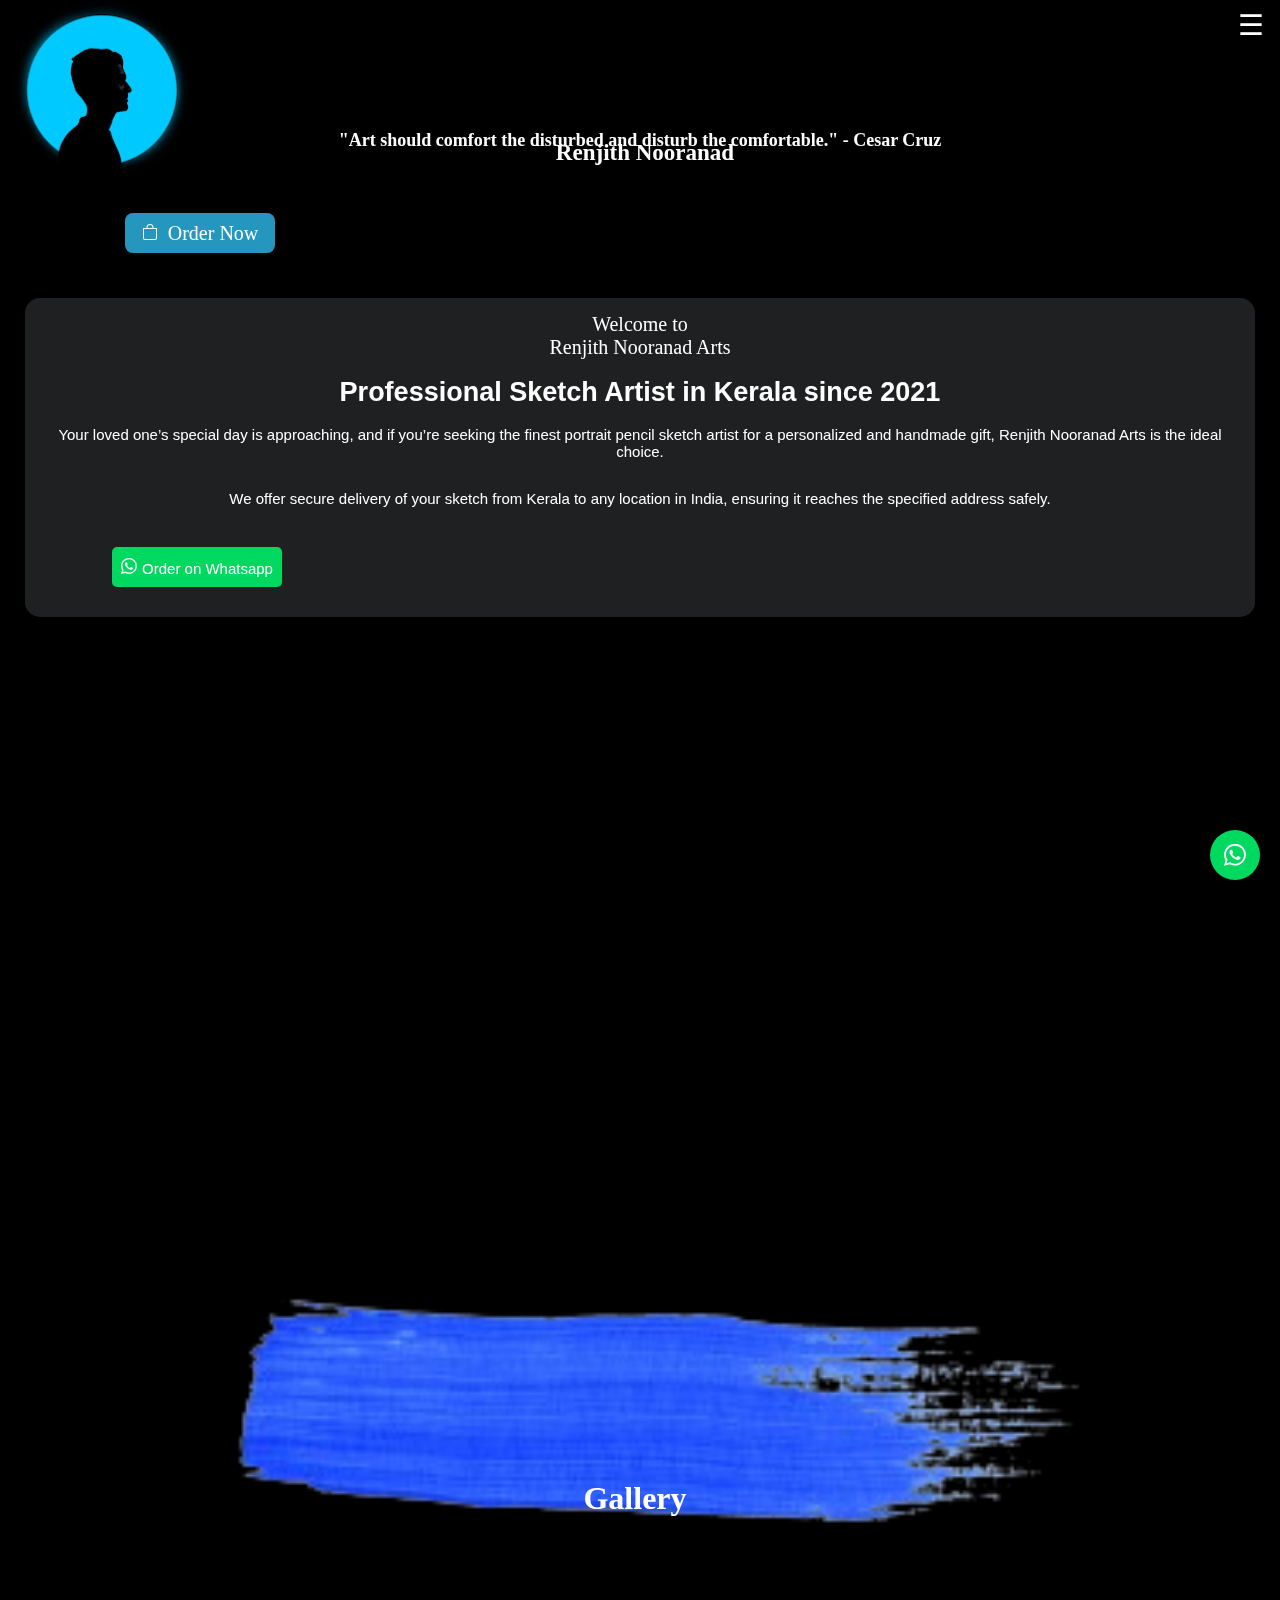
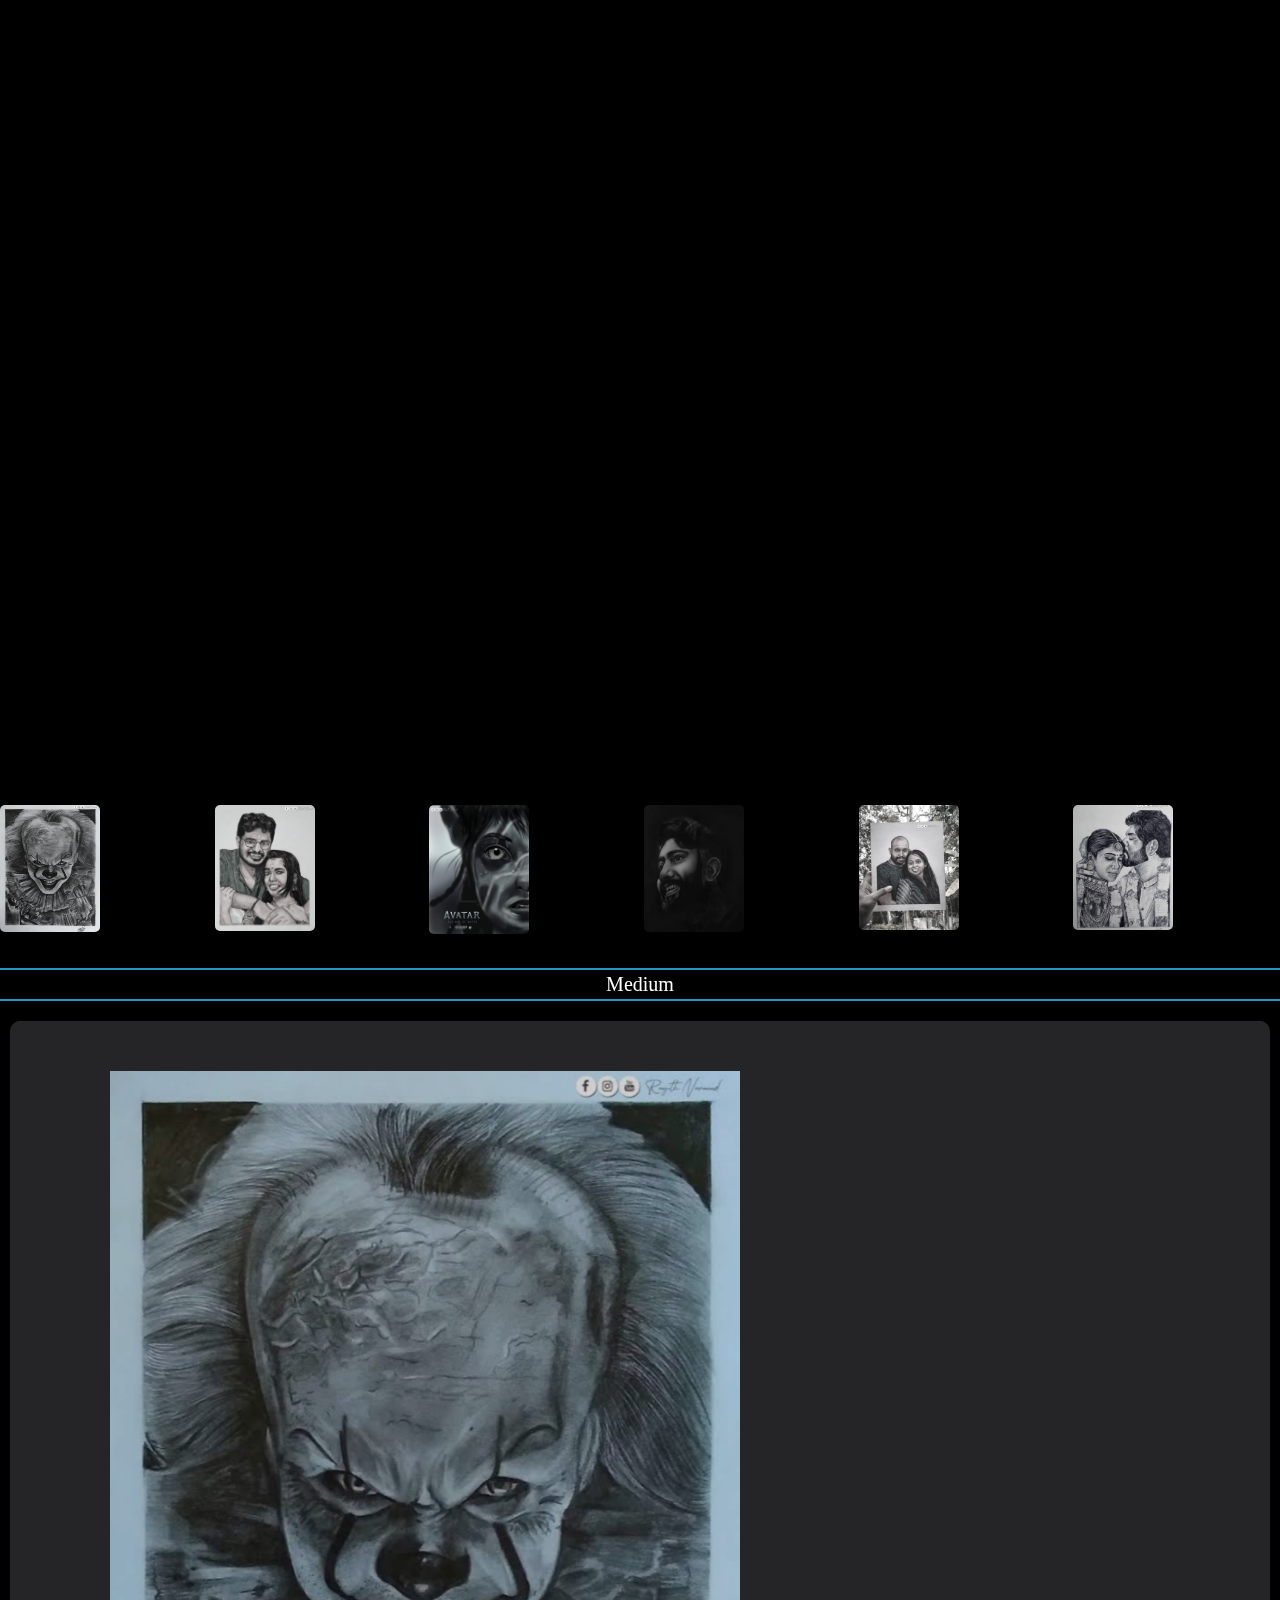
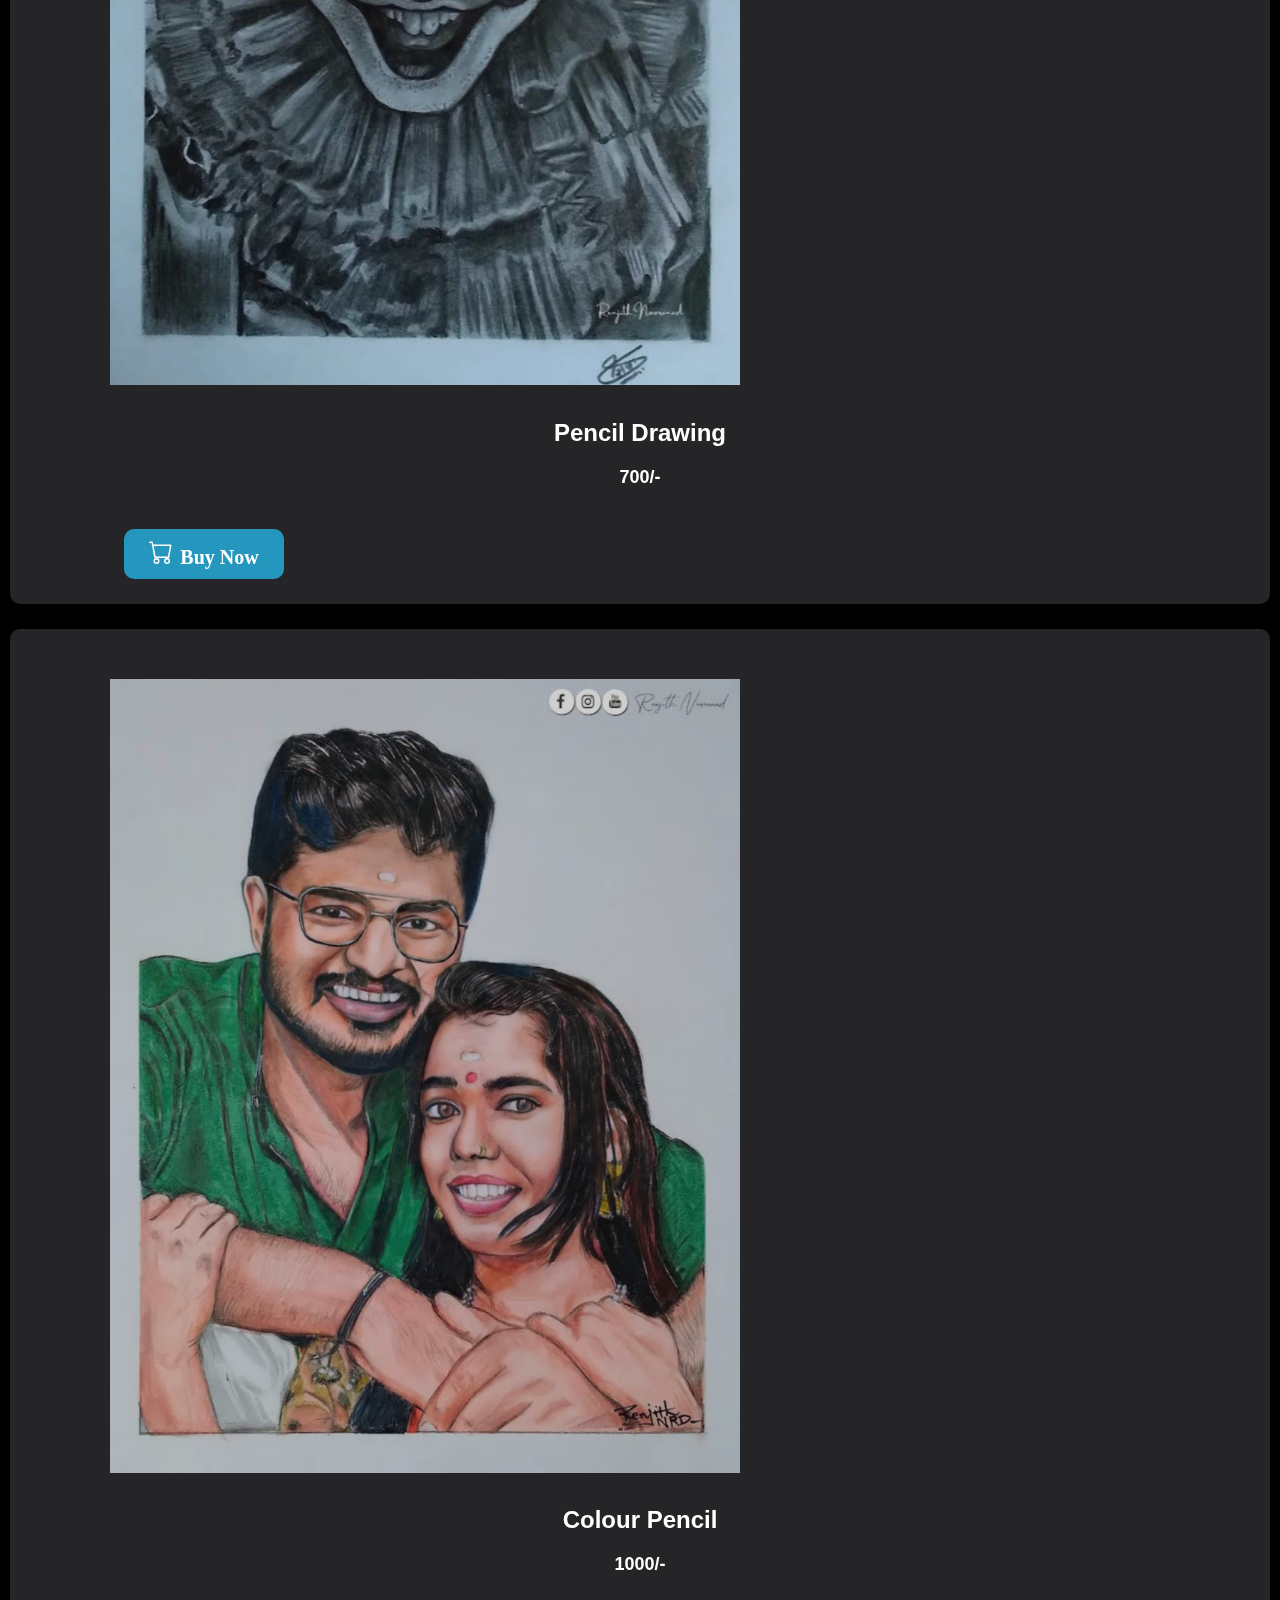
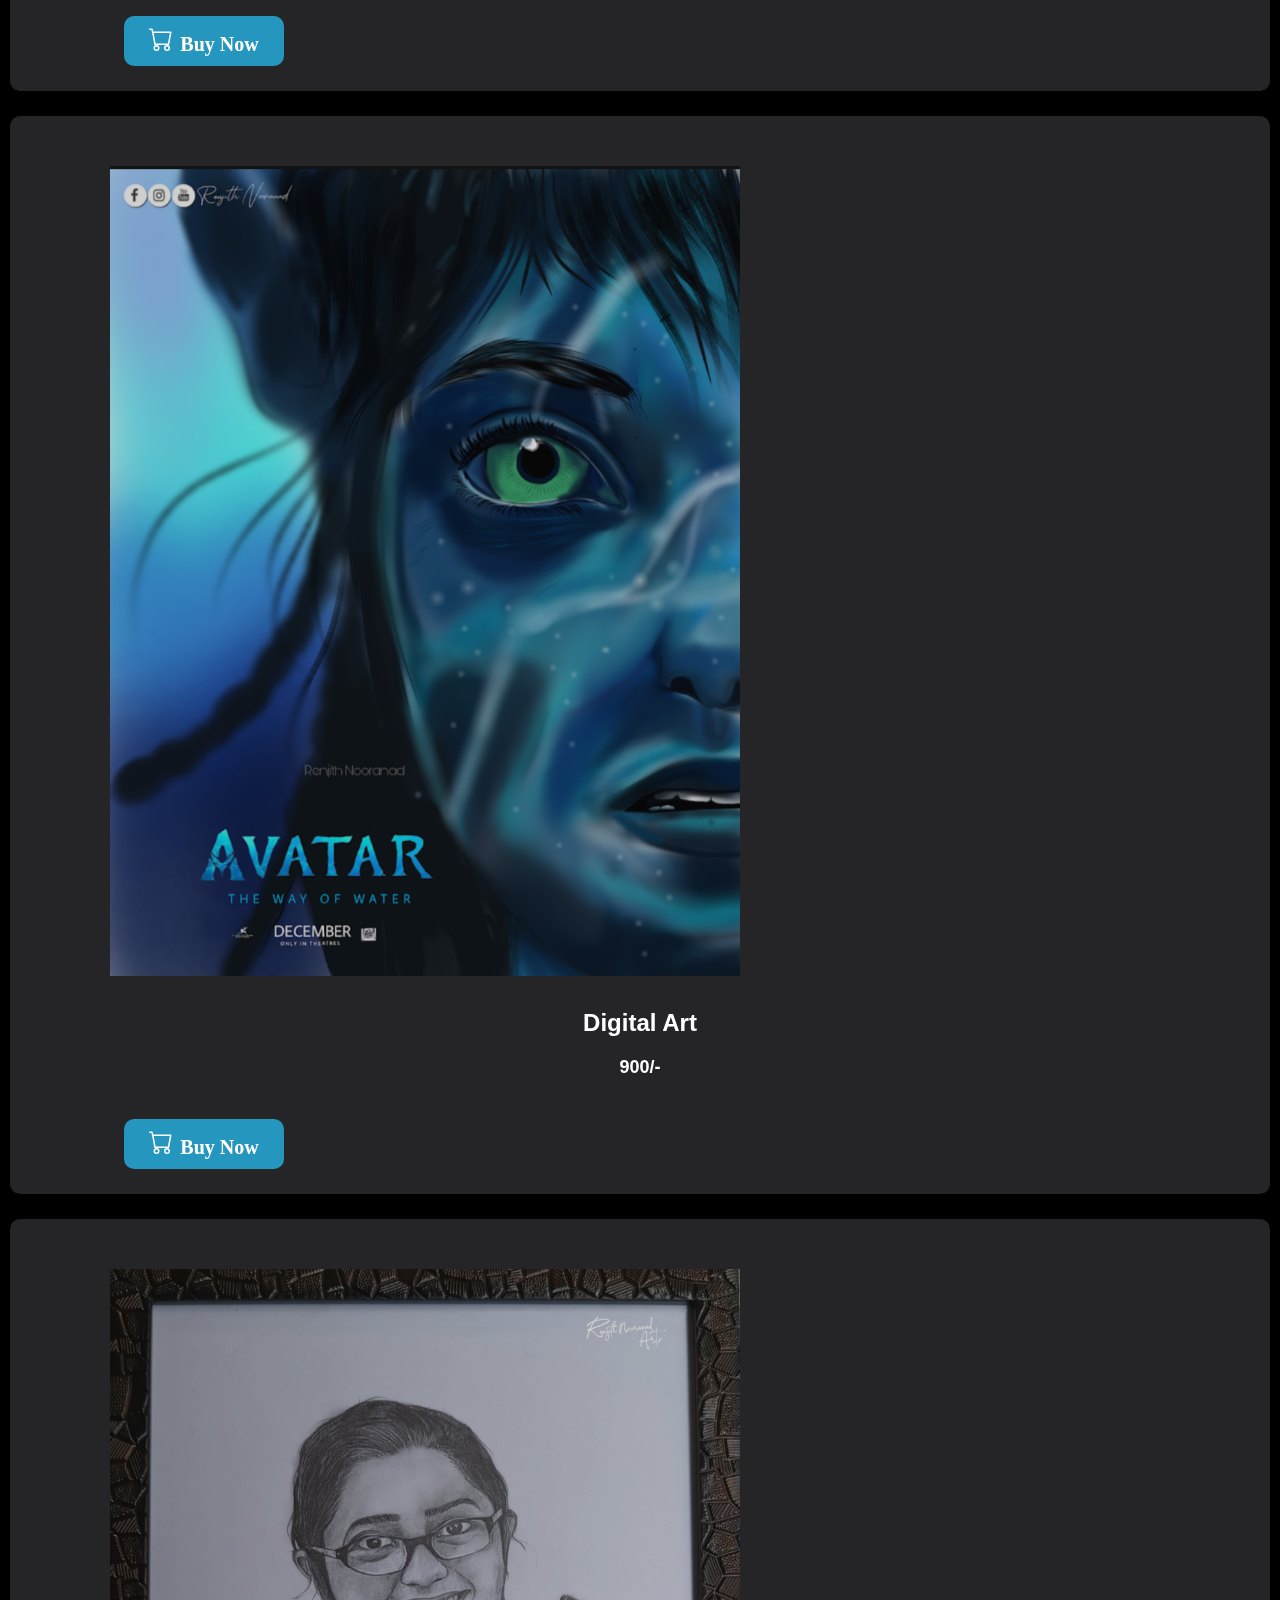
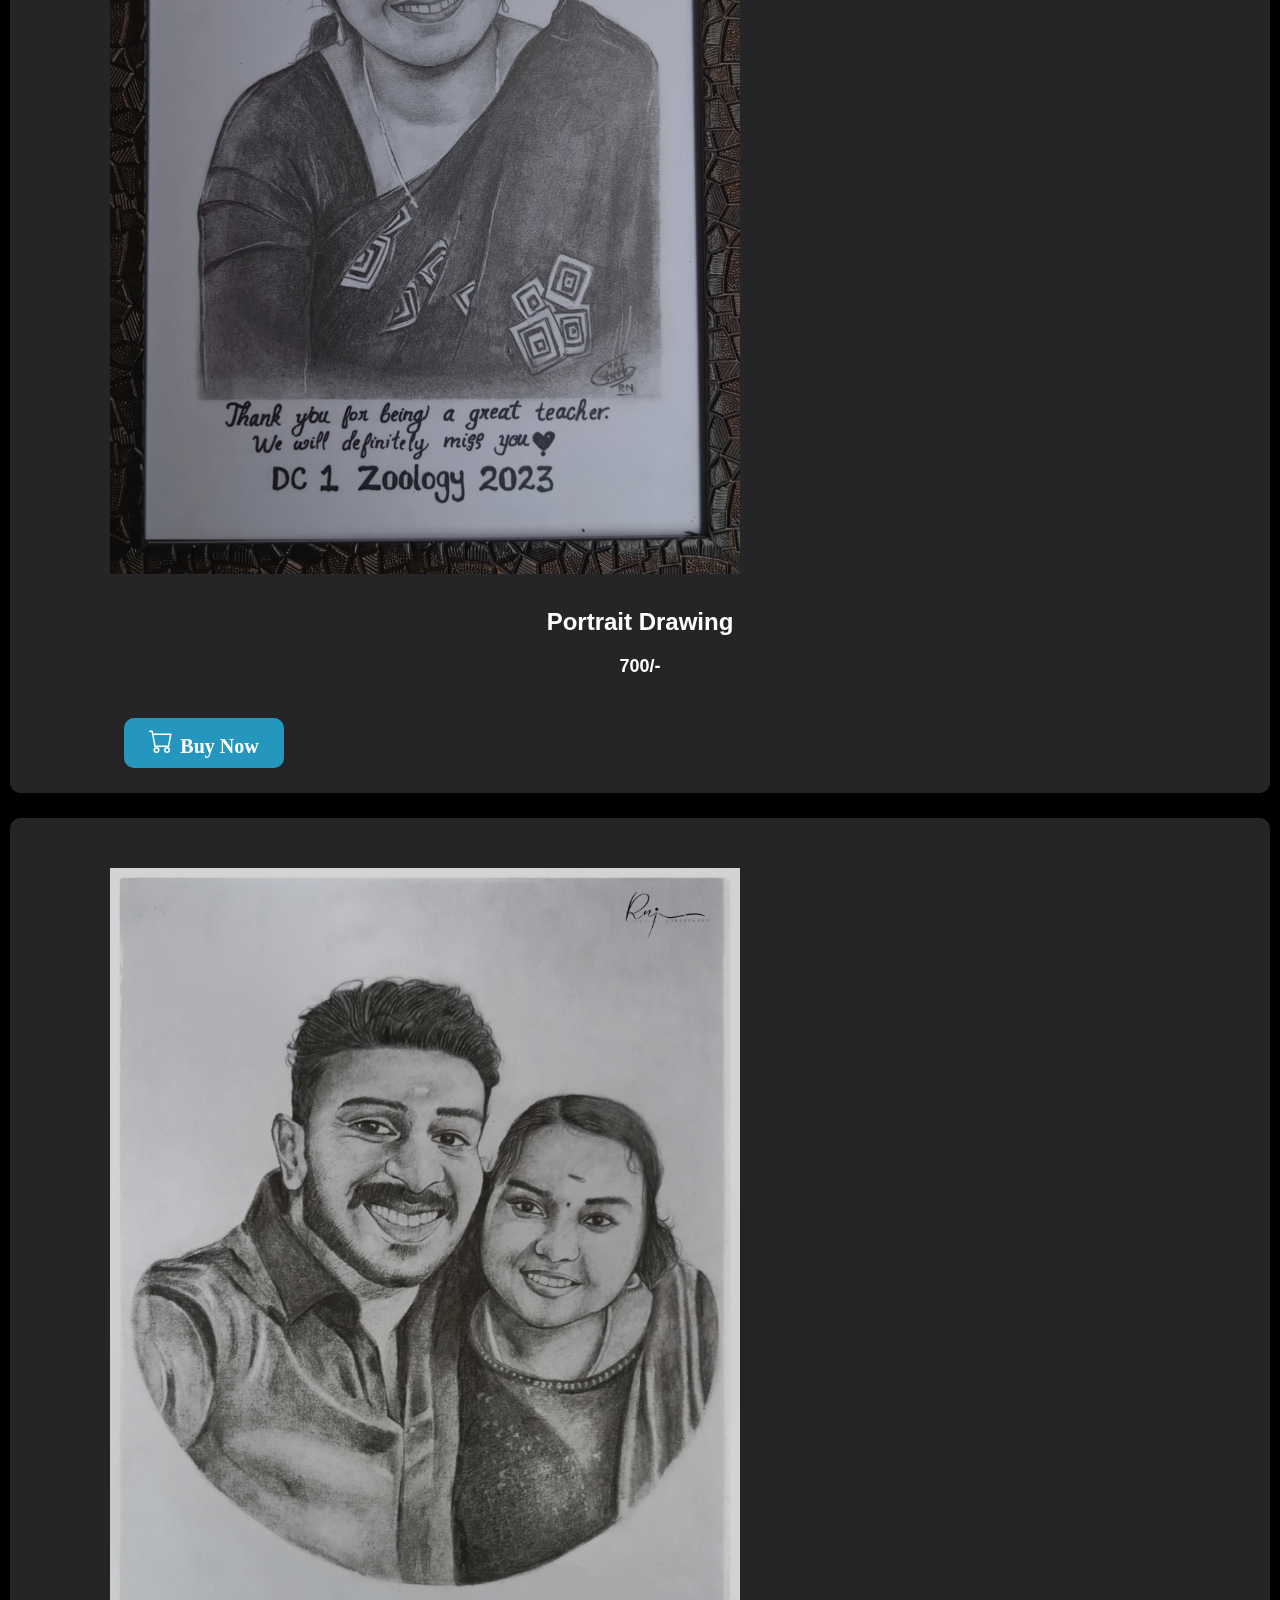
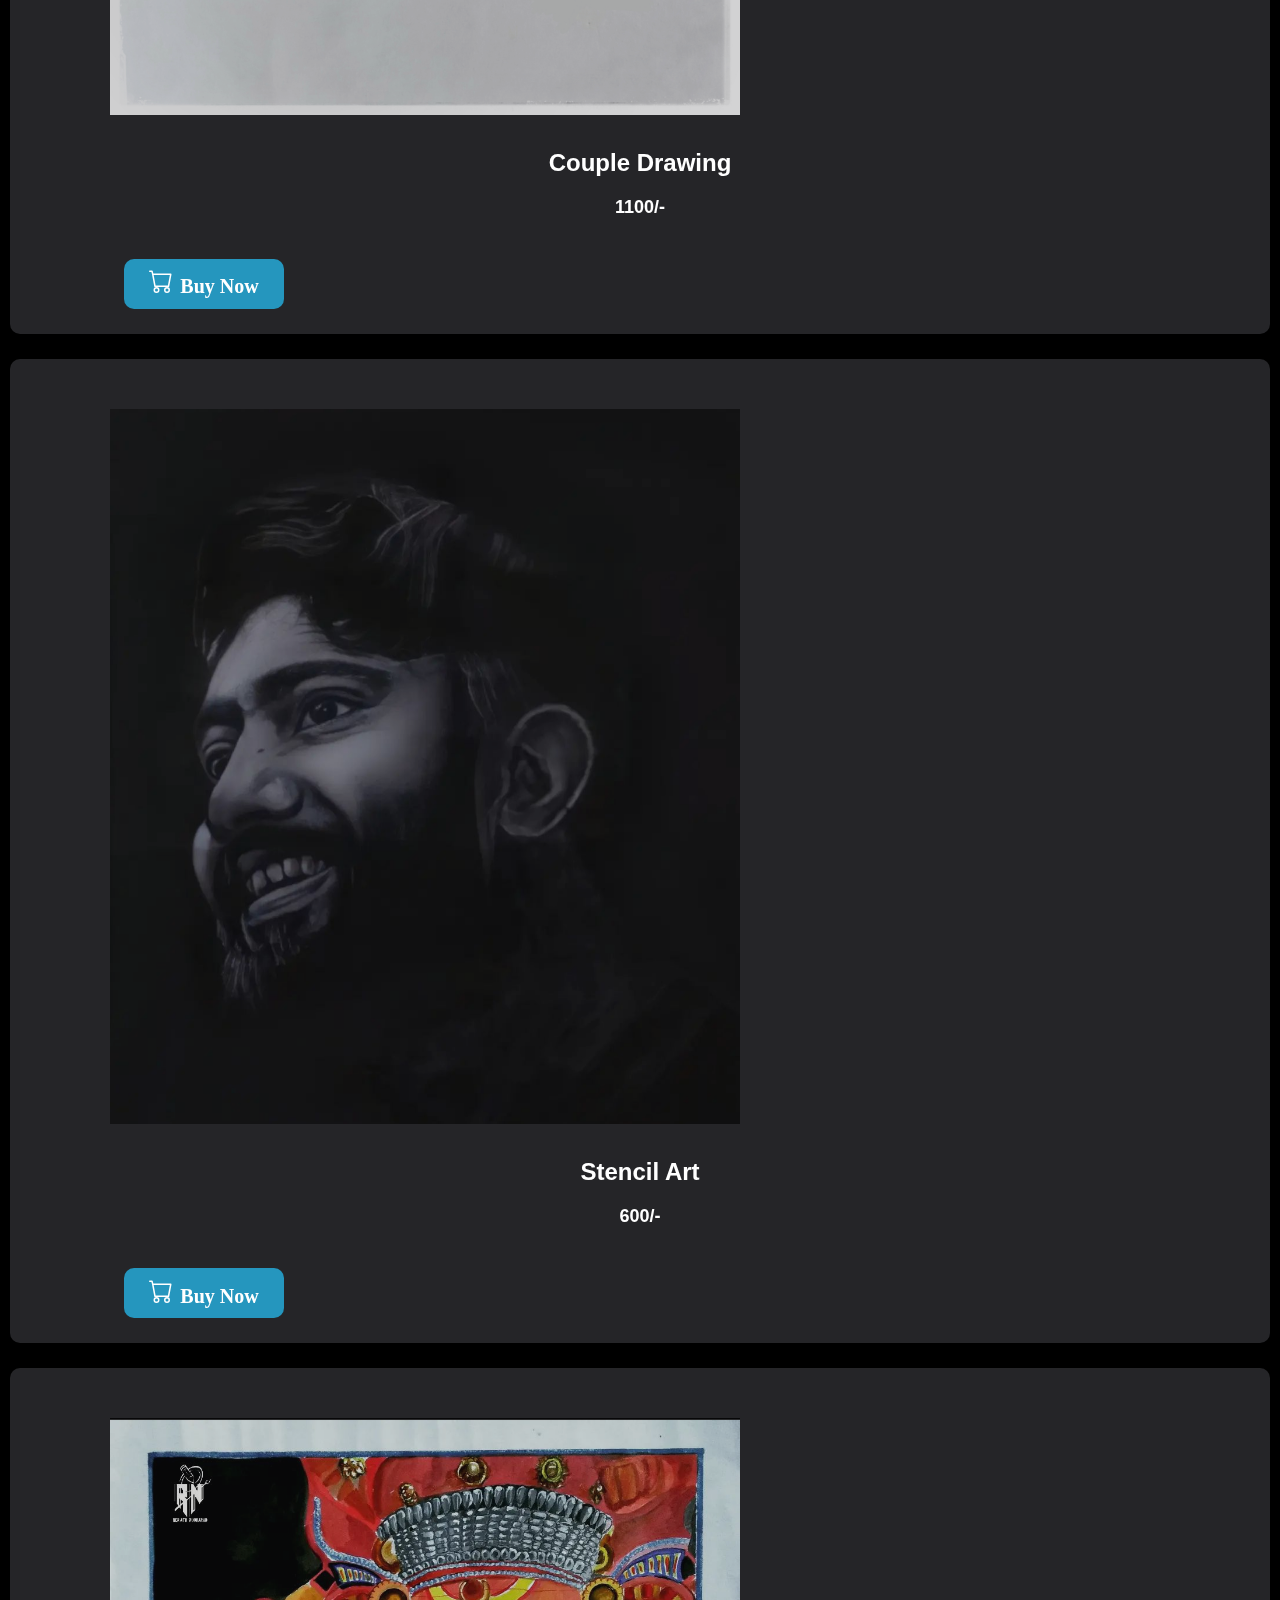
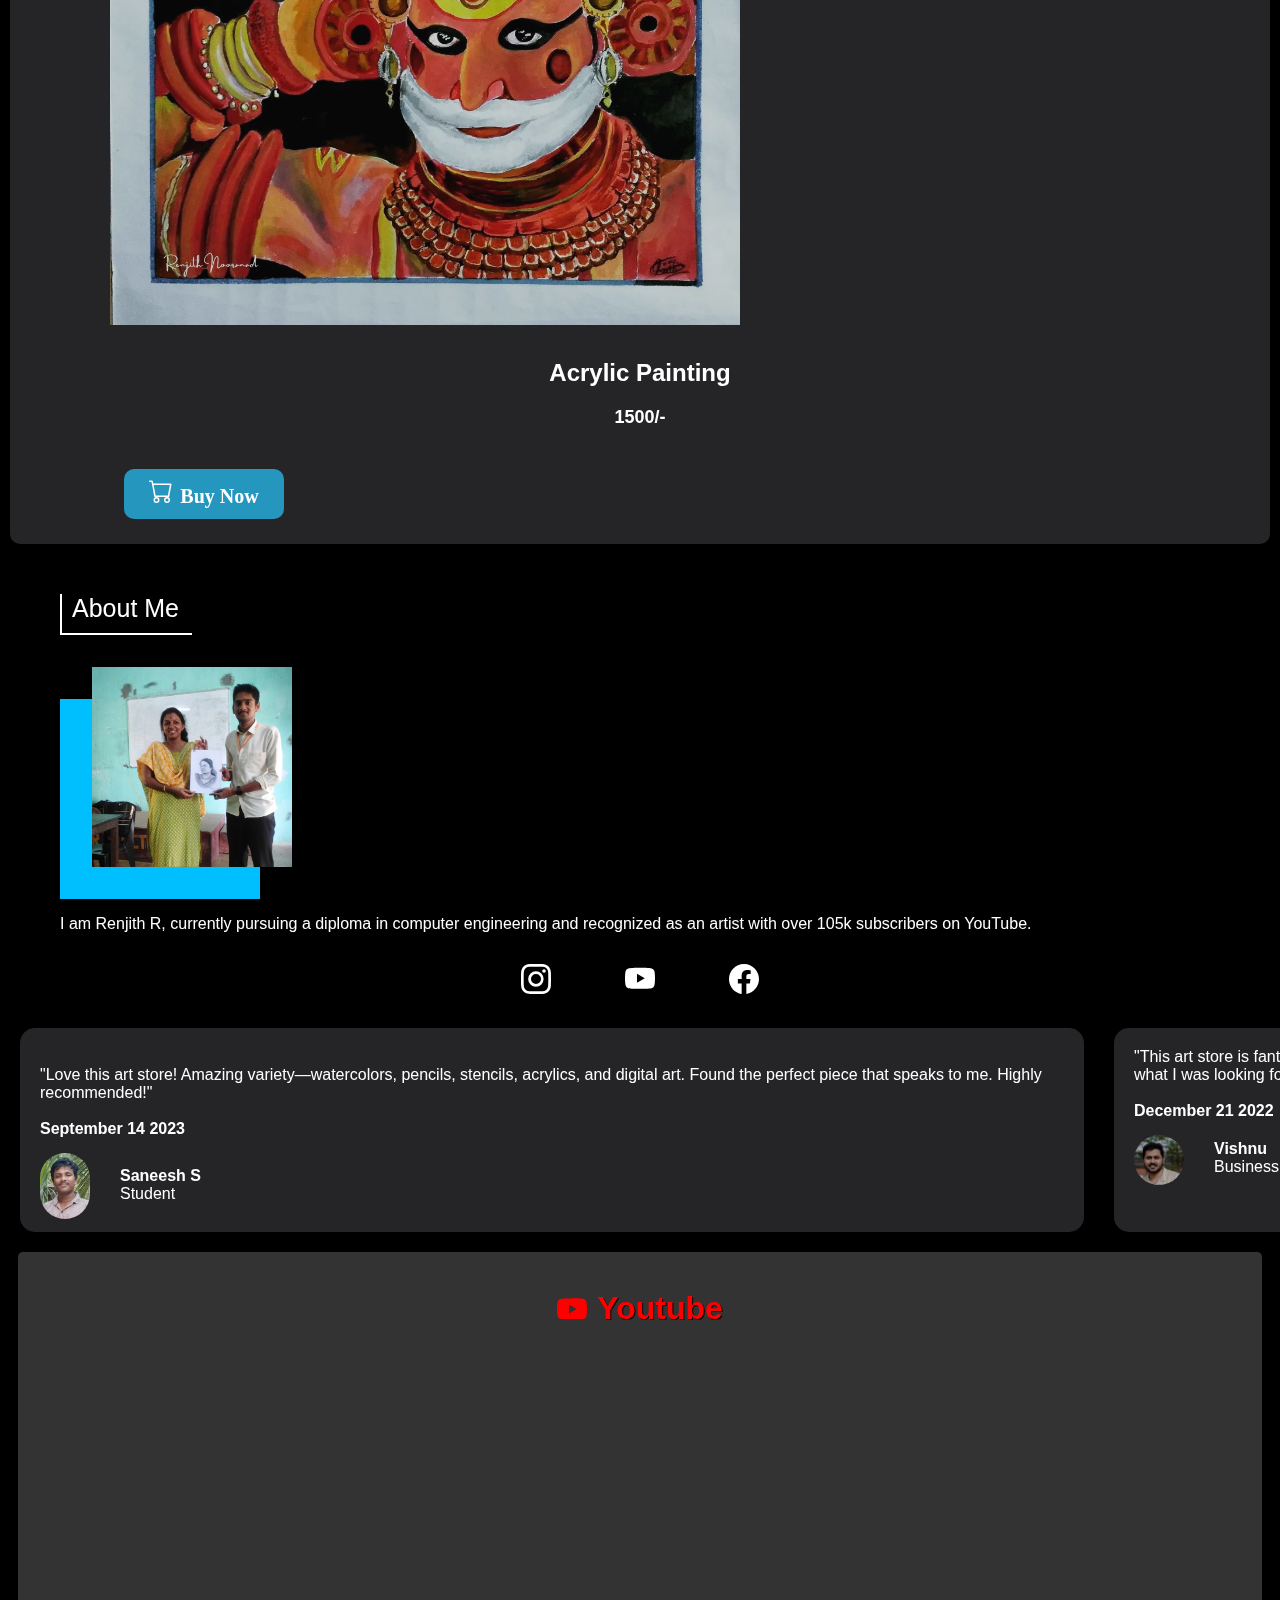
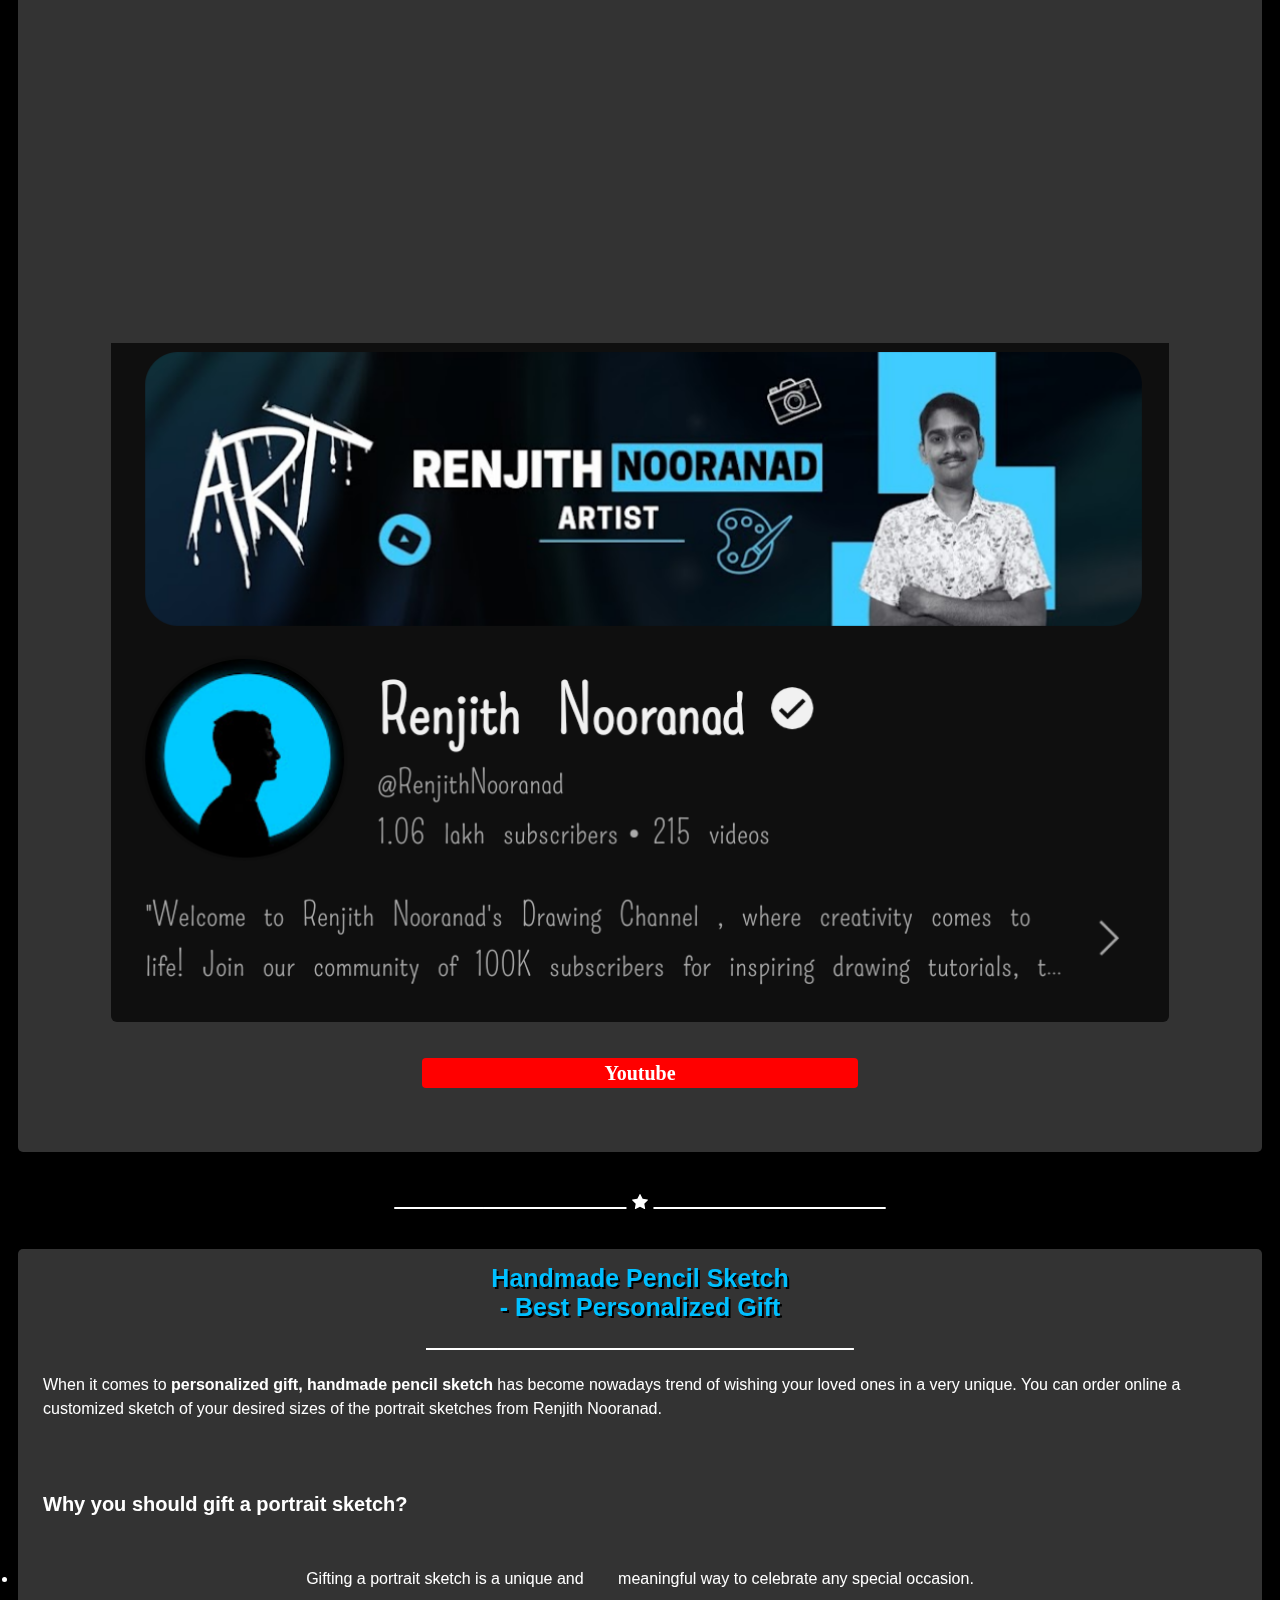
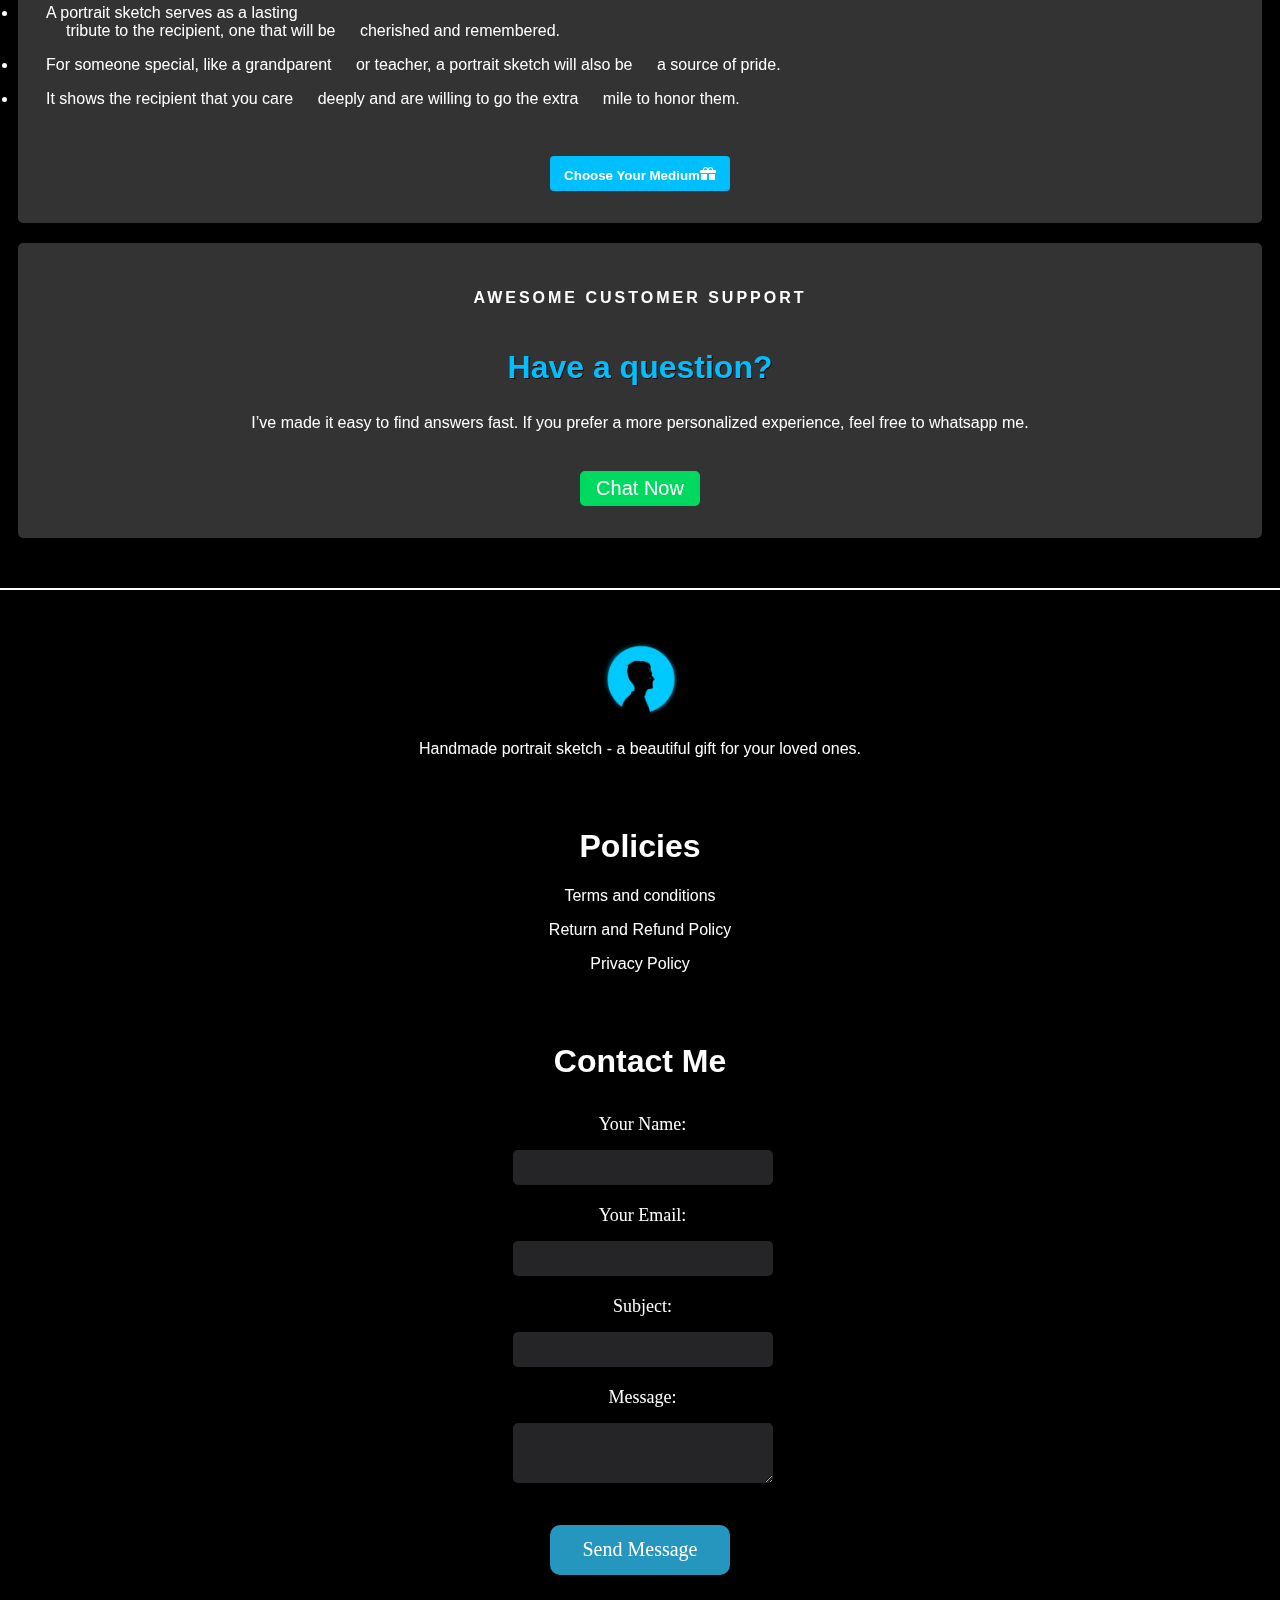
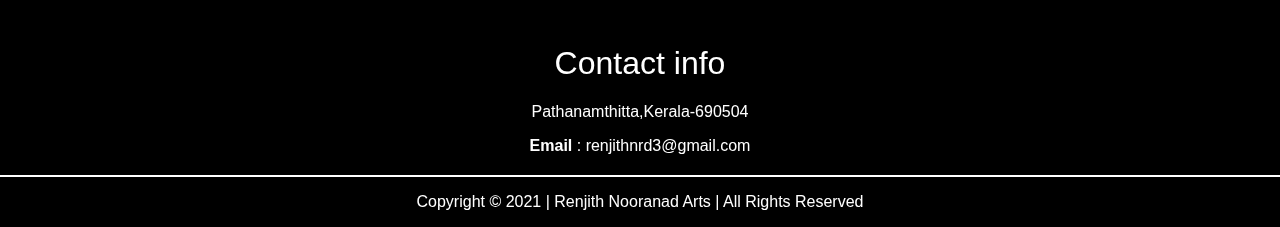
==== index.html @ d8ebef53 "Add files via upload" ====
<!DOCTYPE html>
<html>

<head>
  <meta charset="UTF-8">
  <meta name="viewport" content="width=device-width, initial-scale=1">
  <title></title>
  <link rel="stylesheet" href="style.css">
</head>

<body>

  <div id="mySidenav" class="sidenav">
    <a href="javascript:void(0)" class="closebtn" onclick="closeNav()">&times;</a>
    <a href="#hom" onclick="smoothScroll(event)">Home</a>
    <a href="#about" onclick="smoothScroll(event)">About</a>
    <a href="#wrk_div" onclick="smoothScroll(event)">Services</a>
    <a href="#social" onclick="smoothScroll(event)">Social Media</a>
    <a href="#cont" onclick="smoothScroll(event)">Contact</a>
  </div>

  <span style="font-size:29px;cursor:pointer;margin-right: 1rem; float: right;color: white;position: fixed" onclick="openNav()">&#9776;</span>


<div class="topnav" id="hom">
  
  <img class="c_logo" src="images/channel_logo.jpg" alt="">
  <h1 class="namer">Renjith Nooranad</h1>
</div>
<div class="quotes_div">
  <h1 id="dynamicText" style="color: white">"The true work of art is but a shadow of the divine perfection." - Michelangelo Buonarroti</h1>
  <a href="form.html"><button class="bag_btn" type="submit"><svg xmlns="http://www.w3.org/2000/svg" width="16" height="16" fill="currentColor" class="bi bi-bag" style="padding-right: 10px" viewBox="0 0 16 16">
  <path d="M8 1a2.5 2.5 0 0 1 2.5 2.5V4h-5v-.5A2.5 2.5 0 0 1 8 1m3.5 3v-.5a3.5 3.5 0 1 0-7 0V4H1v10a2 2 0 0 0 2 2h10a2 2 0 0 0 2-2V4zM2 5h12v9a1 1 0 0 1-1 1H3a1 1 0 0 1-1-1z"/>
</svg>Order Now</button></a>
</div>





<div class="about container">
  <h1 style="color: white" class="welcome">Welcome to <br>Renjith Nooranad Arts</h1>
  <h1 class="prof" style="color: white">Professional Sketch Artist in
Kerala since 2021</h1>
<p>Your loved one’s special day is approaching, and if you’re seeking the finest portrait pencil sketch artist for a personalized and handmade gift, Renjith Nooranad Arts is the ideal choice.</p>
<p style="padding-bottom: 25px">We offer secure delivery of your sketch from Kerala to any location in India, ensuring it reaches the specified address safely.</p>
<button onclick="redirectToWhatsApp()"><svg xmlns="http://www.w3.org/2000/svg" width="16" height="16" fill="currentColor" class="bi bi-whatsapp" style="color: white;padding-right: 5px" viewBox="0 0 16 16">
  <path d="M13.601 2.326A7.85 7.85 0 0 0 7.994 0C3.627 0 .068 3.558.064 7.926c0 1.399.366 2.76 1.057 3.965L0 16l4.204-1.102a7.9 7.9 0 0 0 3.79.965h.004c4.368 0 7.926-3.558 7.93-7.93A7.9 7.9 0 0 0 13.6 2.326zM7.994 14.521a6.6 6.6 0 0 1-3.356-.92l-.24-.144-2.494.654.666-2.433-.156-.251a6.56 6.56 0 0 1-1.007-3.505c0-3.626 2.957-6.584 6.591-6.584a6.56 6.56 0 0 1 4.66 1.931 6.56 6.56 0 0 1 1.928 4.66c-.004 3.639-2.961 6.592-6.592 6.592m3.615-4.934c-.197-.099-1.17-.578-1.353-.646-.182-.065-.315-.099-.445.099-.133.197-.513.646-.627.775-.114.133-.232.148-.43.05-.197-.1-.836-.308-1.592-.985-.59-.525-.985-1.175-1.103-1.372-.114-.198-.011-.304.088-.403.087-.088.197-.232.296-.346.1-.114.133-.198.198-.33.065-.134.034-.248-.015-.347-.05-.099-.445-1.076-.612-1.47-.16-.389-.323-.335-.445-.34-.114-.007-.247-.007-.38-.007a.73.73 0 0 0-.529.247c-.182.198-.691.677-.691 1.654s.71 1.916.81 2.049c.098.133 1.394 2.132 3.383 2.992.47.205.84.326 1.129.418.475.152.904.129 1.246.08.38-.058 1.171-.48 1.338-.943.164-.464.164-.86.114-.943-.049-.084-.182-.133-.38-.232"/>
</svg>Order on Whatsapp</button>
</div>
<div class="brush">
  <img src="images/brushstroke.png" alt="">
  <h1 style="color: white;font-family: serif;margin-left: 100px;padding-left: 50px;margin-right: 80px;padding-left: -30px">Gallery</h1>
</div>
<div class="carousel">
  <div class="c_img">
    <img class="img1 image" src="images/featured1.png" alt="">
  </div>
  <div class="c_img">
    <img class="img2 image" src="images/featured2.png" alt="">
  </div>
  <div class="c_img ">
    <img class="img3 image" src="images/featured3.png" alt="">
  </div>
    <div class="c_img">
    <img class="img4 image" src="images/product4.png" alt="">
  </div>
   <div class="c_img">
    <img class="img5 image" src="images/img1.jpeg" alt="">
  </div>
  <div class="c_img">
    <img class="img6 image" src="images/img2.jpeg" alt="">
  </div>
</div>

<div class="wrk_div" id="wrk_div">
  
  <h3 class="wrk">Medium</h3>
  
  <div class="wrk_clm">
    <img class="wrk_img" src="images/featured1.png" alt="">
    <h2 class="wrk_name">Pencil Drawing</h2>
    <h2 class="wrk_rate">700/-</h2>
    <a href="form.html">
    <button class="wrk_btn" type="submit"><svg xmlns="http://www.w3.org/2000/svg" width="24" height="24" fill="currentColor" class="bi bi-cart" style="padding-right: 7px" viewBox="0 0 16 16">
  <path d="M0 1.5A.5.5 0 0 1 .5 1H2a.5.5 0 0 1 .485.379L2.89 3H14.5a.5.5 0 0 1 .491.592l-1.5 8A.5.5 0 0 1 13 12H4a.5.5 0 0 1-.491-.408L2.01 3.607 1.61 2H.5a.5.5 0 0 1-.5-.5M3.102 4l1.313 7h8.17l1.313-7zM5 12a2 2 0 1 0 0 4 2 2 0 0 0 0-4m7 0a2 2 0 1 0 0 4 2 2 0 0 0 0-4m-7 1a1 1 0 1 1 0 2 1 1 0 0 1 0-2m7 0a1 1 0 1 1 0 2 1 1 0 0 1 0-2"/>
</svg>Buy Now</button></a>

  </div>
  
   <div class="wrk_clm" style="margin-top: 25px">
    <img class="wrk_img" src="images/featured2.png" alt="">
    <h2 class="wrk_name">Colour Pencil</h2>
    <h2 class="wrk_rate">1000/-</h2>
    <a href="form.html">
    <button class="wrk_btn" type="submit"><svg xmlns="http://www.w3.org/2000/svg" width="24" height="24" fill="currentColor" class="bi bi-cart" style="padding-right: 7px" viewBox="0 0 16 16">
  <path d="M0 1.5A.5.5 0 0 1 .5 1H2a.5.5 0 0 1 .485.379L2.89 3H14.5a.5.5 0 0 1 .491.592l-1.5 8A.5.5 0 0 1 13 12H4a.5.5 0 0 1-.491-.408L2.01 3.607 1.61 2H.5a.5.5 0 0 1-.5-.5M3.102 4l1.313 7h8.17l1.313-7zM5 12a2 2 0 1 0 0 4 2 2 0 0 0 0-4m7 0a2 2 0 1 0 0 4 2 2 0 0 0 0-4m-7 1a1 1 0 1 1 0 2 1 1 0 0 1 0-2m7 0a1 1 0 1 1 0 2 1 1 0 0 1 0-2"/>
</svg>Buy Now</button></a>
  </div>
    <div class="wrk_clm" style="margin-top: 25px">
    <img class="wrk_img" src="images/featured3.png" alt="">
    <h2 class="wrk_name">Digital Art</h2>
    <h2 class="wrk_rate">900/-</h2>
       <a href="form.html"> <button class="wrk_btn" type="submit"><svg xmlns="http://www.w3.org/2000/svg" width="24" height="24" fill="currentColor" class="bi bi-cart" style="padding-right: 7px" viewBox="0 0 16 16">
  <path d="M0 1.5A.5.5 0 0 1 .5 1H2a.5.5 0 0 1 .485.379L2.89 3H14.5a.5.5 0 0 1 .491.592l-1.5 8A.5.5 0 0 1 13 12H4a.5.5 0 0 1-.491-.408L2.01 3.607 1.61 2H.5a.5.5 0 0 1-.5-.5M3.102 4l1.313 7h8.17l1.313-7zM5 12a2 2 0 1 0 0 4 2 2 0 0 0 0-4m7 0a2 2 0 1 0 0 4 2 2 0 0 0 0-4m-7 1a1 1 0 1 1 0 2 1 1 0 0 1 0-2m7 0a1 1 0 1 1 0 2 1 1 0 0 1 0-2"/>
</svg>Buy Now</button></a>
  </div>
  
 <div class="wrk_clm" style="margin-top: 25px">
    <img class="wrk_img" src="images/product1.jpg" alt="">
    <h2 class="wrk_name">Portrait Drawing</h2>
    <h2 class="wrk_rate">700/-</h2>
      <a href="form.html"> <button class="wrk_btn" type="submit"><svg xmlns="http://www.w3.org/2000/svg" width="24" height="24" fill="currentColor" class="bi bi-cart" style="padding-right: 7px" viewBox="0 0 16 16">
  <path d="M0 1.5A.5.5 0 0 1 .5 1H2a.5.5 0 0 1 .485.379L2.89 3H14.5a.5.5 0 0 1 .491.592l-1.5 8A.5.5 0 0 1 13 12H4a.5.5 0 0 1-.491-.408L2.01 3.607 1.61 2H.5a.5.5 0 0 1-.5-.5M3.102 4l1.313 7h8.17l1.313-7zM5 12a2 2 0 1 0 0 4 2 2 0 0 0 0-4m7 0a2 2 0 1 0 0 4 2 2 0 0 0 0-4m-7 1a1 1 0 1 1 0 2 1 1 0 0 1 0-2m7 0a1 1 0 1 1 0 2 1 1 0 0 1 0-2"/>
</svg>Buy Now</button></a>
  </div>
  
  <div class="wrk_clm" style="margin-top: 25px">
    <img class="wrk_img" src="images/product2.jpg" alt="">
    <h2 class="wrk_name">Couple Drawing</h2>
    <h2 class="wrk_rate">1100/-</h2>
       <a href="form.html"> <button class="wrk_btn" type="submit"><svg xmlns="http://www.w3.org/2000/svg" width="24" height="24" fill="currentColor" class="bi bi-cart" style="padding-right: 7px" viewBox="0 0 16 16">
  <path d="M0 1.5A.5.5 0 0 1 .5 1H2a.5.5 0 0 1 .485.379L2.89 3H14.5a.5.5 0 0 1 .491.592l-1.5 8A.5.5 0 0 1 13 12H4a.5.5 0 0 1-.491-.408L2.01 3.607 1.61 2H.5a.5.5 0 0 1-.5-.5M3.102 4l1.313 7h8.17l1.313-7zM5 12a2 2 0 1 0 0 4 2 2 0 0 0 0-4m7 0a2 2 0 1 0 0 4 2 2 0 0 0 0-4m-7 1a1 1 0 1 1 0 2 1 1 0 0 1 0-2m7 0a1 1 0 1 1 0 2 1 1 0 0 1 0-2"/>
</svg>Buy Now</button></a>
  </div>
  
  <div class="wrk_clm" style="margin-top: 25px">
    <img class="wrk_img" src="images/product4.png" alt="">
    <h2 class="wrk_name">Stencil Art</h2>
    <h2 class="wrk_rate">600/-</h2>
    <a href="form.html"><button class="wrk_btn" type="submit"><svg xmlns="http://www.w3.org/2000/svg" width="24" height="24" fill="currentColor" class="bi bi-cart" style="padding-right: 7px" viewBox="0 0 16 16">
        <path d="M0 1.5A.5.5 0 0 1 .5 1H2a.5.5 0 0 1 .485.379L2.89 3H14.5a.5.5 0 0 1 .491.592l-1.5 8A.5.5 0 0 1 13 12H4a.5.5 0 0 1-.491-.408L2.01 3.607 1.61 2H.5a.5.5 0 0 1-.5-.5M3.102 4l1.313 7h8.17l1.313-7zM5 12a2 2 0 1 0 0 4 2 2 0 0 0 0-4m7 0a2 2 0 1 0 0 4 2 2 0 0 0 0-4m-7 1a1 1 0 1 1 0 2 1 1 0 0 1 0-2m7 0a1 1 0 1 1 0 2 1 1 0 0 1 0-2" />
      </svg>Buy Now</button></a>
  </div>
  <div class="wrk_clm" style="margin-top: 25px">
    <img class="wrk_img" src="images/product5.png" alt="">
    <h2 class="wrk_name">Acrylic Painting</h2>
    <h2 class="wrk_rate">1500/-</h2>
    <a href="form.html"><button class="wrk_btn" type="submit"><svg xmlns="http://www.w3.org/2000/svg" width="24" height="24" fill="currentColor" class="bi bi-cart" style="padding-right: 7px" viewBox="0 0 16 16">
        <path d="M0 1.5A.5.5 0 0 1 .5 1H2a.5.5 0 0 1 .485.379L2.89 3H14.5a.5.5 0 0 1 .491.592l-1.5 8A.5.5 0 0 1 13 12H4a.5.5 0 0 1-.491-.408L2.01 3.607 1.61 2H.5a.5.5 0 0 1-.5-.5M3.102 4l1.313 7h8.17l1.313-7zM5 12a2 2 0 1 0 0 4 2 2 0 0 0 0-4m7 0a2 2 0 1 0 0 4 2 2 0 0 0 0-4m-7 1a1 1 0 1 1 0 2 1 1 0 0 1 0-2m7 0a1 1 0 1 1 0 2 1 1 0 0 1 0-2" />
      </svg>Buy Now</button></a>
  </div>
</div>
<div class="wtsapp">
  <button onclick="redirectToWhatsApp()"><svg xmlns="http://www.w3.org/2000/svg" width="22" height="22" fill="currentColor" style="color: white;padding-top: 0.3rem" class="bi bi-whatsapp" viewBox="0 0 16 16">
  <path d="M13.601 2.326A7.85 7.85 0 0 0 7.994 0C3.627 0 .068 3.558.064 7.926c0 1.399.366 2.76 1.057 3.965L0 16l4.204-1.102a7.9 7.9 0 0 0 3.79.965h.004c4.368 0 7.926-3.558 7.93-7.93A7.9 7.9 0 0 0 13.6 2.326zM7.994 14.521a6.6 6.6 0 0 1-3.356-.92l-.24-.144-2.494.654.666-2.433-.156-.251a6.56 6.56 0 0 1-1.007-3.505c0-3.626 2.957-6.584 6.591-6.584a6.56 6.56 0 0 1 4.66 1.931 6.56 6.56 0 0 1 1.928 4.66c-.004 3.639-2.961 6.592-6.592 6.592m3.615-4.934c-.197-.099-1.17-.578-1.353-.646-.182-.065-.315-.099-.445.099-.133.197-.513.646-.627.775-.114.133-.232.148-.43.05-.197-.1-.836-.308-1.592-.985-.59-.525-.985-1.175-1.103-1.372-.114-.198-.011-.304.088-.403.087-.088.197-.232.296-.346.1-.114.133-.198.198-.33.065-.134.034-.248-.015-.347-.05-.099-.445-1.076-.612-1.47-.16-.389-.323-.335-.445-.34-.114-.007-.247-.007-.38-.007a.73.73 0 0 0-.529.247c-.182.198-.691.677-.691 1.654s.71 1.916.81 2.049c.098.133 1.394 2.132 3.383 2.992.47.205.84.326 1.129.418.475.152.904.129 1.246.08.38-.058 1.171-.48 1.338-.943.164-.464.164-.86.114-.943-.049-.084-.182-.133-.38-.232"/>
</svg></button>
</div>

<div id="about">
  <h3>About Me</h3>
<div class="image-container" onmouseover="toggleImages()">
  <img id="social" src="images/story.jpg" alt="">
</div>
  
  <p>I am Renjith R, currently pursuing a diploma in computer engineering and recognized as an artist with over 105k subscribers on YouTube.</p>
</div>
<div class="social">
  <a href="https://www.instagram.com/renjith_nooranad_?igsh=NHRic3JkeDR5eGZz">
  <svg xmlns="http://www.w3.org/2000/svg" width="30" height="30" style="color: white" fill="currentColor" class="bi bi-instagram" viewBox="0 0 16 16">
  <path d="M8 0C5.829 0 5.556.01 4.703.048 3.85.088 3.269.222 2.76.42a3.9 3.9 0 0 0-1.417.923A3.9 3.9 0 0 0 .42 2.76C.222 3.268.087 3.85.048 4.7.01 5.555 0 5.827 0 8.001c0 2.172.01 2.444.048 3.297.04.852.174 1.433.372 1.942.205.526.478.972.923 1.417.444.445.89.719 1.416.923.51.198 1.09.333 1.942.372C5.555 15.99 5.827 16 8 16s2.444-.01 3.298-.048c.851-.04 1.434-.174 1.943-.372a3.9 3.9 0 0 0 1.416-.923c.445-.445.718-.891.923-1.417.197-.509.332-1.09.372-1.942C15.99 10.445 16 10.173 16 8s-.01-2.445-.048-3.299c-.04-.851-.175-1.433-.372-1.941a3.9 3.9 0 0 0-.923-1.417A3.9 3.9 0 0 0 13.24.42c-.51-.198-1.092-.333-1.943-.372C10.443.01 10.172 0 7.998 0zm-.717 1.442h.718c2.136 0 2.389.007 3.232.046.78.035 1.204.166 1.486.275.373.145.64.319.92.599s.453.546.598.92c.11.281.24.705.275 1.485.039.843.047 1.096.047 3.231s-.008 2.389-.047 3.232c-.035.78-.166 1.203-.275 1.485a2.5 2.5 0 0 1-.599.919c-.28.28-.546.453-.92.598-.28.11-.704.24-1.485.276-.843.038-1.096.047-3.232.047s-2.39-.009-3.233-.047c-.78-.036-1.203-.166-1.485-.276a2.5 2.5 0 0 1-.92-.598 2.5 2.5 0 0 1-.6-.92c-.109-.281-.24-.705-.275-1.485-.038-.843-.046-1.096-.046-3.233s.008-2.388.046-3.231c.036-.78.166-1.204.276-1.486.145-.373.319-.64.599-.92s.546-.453.92-.598c.282-.11.705-.24 1.485-.276.738-.034 1.024-.044 2.515-.045zm4.988 1.328a.96.96 0 1 0 0 1.92.96.96 0 0 0 0-1.92m-4.27 1.122a4.109 4.109 0 1 0 0 8.217 4.109 4.109 0 0 0 0-8.217m0 1.441a2.667 2.667 0 1 1 0 5.334 2.667 2.667 0 0 1 0-5.334"/>
</svg></a>
<a href="https://youtube.com/@RenjithNooranad?si=LxAfjcVRZbqWvxPr">
<svg xmlns="http://www.w3.org/2000/svg" width="30" height="30" style="color: white;padding-left: 70px;" fill="currentColor" class="bi bi-youtube" viewBox="0 0 16 16">
  <path d="M8.051 1.999h.089c.822.003 4.987.033 6.11.335a2.01 2.01 0 0 1 1.415 1.42c.101.38.172.883.22 1.402l.01.104.022.26.008.104c.065.914.073 1.77.074 1.957v.075c-.001.194-.01 1.108-.082 2.06l-.008.105-.009.104c-.05.572-.124 1.14-.235 1.558a2.01 2.01 0 0 1-1.415 1.42c-1.16.312-5.569.334-6.18.335h-.142c-.309 0-1.587-.006-2.927-.052l-.17-.006-.087-.004-.171-.007-.171-.007c-1.11-.049-2.167-.128-2.654-.26a2.01 2.01 0 0 1-1.415-1.419c-.111-.417-.185-.986-.235-1.558L.09 9.82l-.008-.104A31 31 0 0 1 0 7.68v-.123c.002-.215.01-.958.064-1.778l.007-.103.003-.052.008-.104.022-.26.01-.104c.048-.519.119-1.023.22-1.402a2.01 2.01 0 0 1 1.415-1.42c.487-.13 1.544-.21 2.654-.26l.17-.007.172-.006.086-.003.171-.007A100 100 0 0 1 7.858 2zM6.4 5.209v4.818l4.157-2.408z"/>
</svg></a>
<a href="https://www.facebook.com/profile.php?id=100073270658544"><svg xmlns="http://www.w3.org/2000/svg" width="30" height="30" style="color: white;padding-left: 70px;" fill="currentColor" class="bi bi-facebook" viewBox="0 0 16 16">
  <path d="M16 8.049c0-4.446-3.582-8.05-8-8.05C3.58 0-.002 3.603-.002 8.05c0 4.017 2.926 7.347 6.75 7.951v-5.625h-2.03V8.05H6.75V6.275c0-2.017 1.195-3.131 3.022-3.131.876 0 1.791.157 1.791.157v1.98h-1.009c-.993 0-1.303.621-1.303 1.258v1.51h2.218l-.354 2.326H9.25V16c3.824-.604 6.75-3.934 6.75-7.951"/>
</svg></a>
</div>

<div class="card-container">
  <div class="card r1"><br>
    <p>"Love this art store! Amazing variety—watercolors, pencils, stencils, acrylics, and digital art. Found the perfect piece that speaks to me. Highly recommended!"</p><br>
    <p style="font-weight: bolder">September 14 2023</p>
    <img src="images/testimonial1.jpg" alt="">
    <p class="p2" style="margin-left: 5rem;margin-top:-3.5rem;padding-bottom: -1rem"><span style="font-weight: bolder">Saneesh S</span><br>Student</p>
  </div>
  <div class="card r2">
    <p>"This art store is fantastic! They have everything—watercolors, pencil drawings, color pencils, stencils, acrylics, and digital art. Found exactly what I was looking for. Great place for art lovers!"</p><br>
    <p style="font-weight: bolder">December 21 2022</p>
    <img src="images/testimonial2.png" alt="">
    <p class="p2" style="margin-left: 5rem;margin-top:-3.1rem;padding-bottom: 2rem"><span style="font-weight: bolder">Vishnu</span><br>Businessman</p>
  </div>
  <div class="card r3">
    <p>"This art store is incredible! They offer a wide range of art, from watercolors to pencil drawings, acrylics, and digital pieces. I found a stunning piece that adds so much character to my space. Definitely my new favorite spot for art!"</p><br>
    <p style="font-weight: bolder">February 24 2022</p>
    <img src="images/testimonial3.png" alt="">
    <p class="p2" style="margin-left: 5rem;margin-top:-3.5rem;padding-bottom: 2rem"><span style="font-weight: bolder">Rahul</span><br>Entrepreneur</p>
  </div>
</div>

<div class="content" style="padding-top: 1rem;padding-bottom: 2rem">

  <h1 style="color: #FF0000;text-align: center;text-shadow: 1px 1px black"><span style="padding-right: 10px">  <svg xmlns="http://www.w3.org/2000/svg" width="30" height="30" style="" fill="currentColor" class="bi bi-youtube" viewBox="0 -3 16 16">
      <path d="M8.051 1.999h.089c.822.003 4.987.033 6.11.335a2.01 2.01 0 0 1 1.415 1.42c.101.38.172.883.22 1.402l.01.104.022.26.008.104c.065.914.073 1.77.074 1.957v.075c-.001.194-.01 1.108-.082 2.06l-.008.105-.009.104c-.05.572-.124 1.14-.235 1.558a2.01 2.01 0 0 1-1.415 1.42c-1.16.312-5.569.334-6.18.335h-.142c-.309 0-1.587-.006-2.927-.052l-.17-.006-.087-.004-.171-.007-.171-.007c-1.11-.049-2.167-.128-2.654-.26a2.01 2.01 0 0 1-1.415-1.419c-.111-.417-.185-.986-.235-1.558L.09 9.82l-.008-.104A31 31 0 0 1 0 7.68v-.123c.002-.215.01-.958.064-1.778l.007-.103.003-.052.008-.104.022-.26.01-.104c.048-.519.119-1.023.22-1.402a2.01 2.01 0 0 1 1.415-1.42c.487-.13 1.544-.21 2.654-.26l.17-.007.172-.006.086-.003.171-.007A100 100 0 0 1 7.858 2zM6.4 5.209v4.818l4.157-2.408z" />
    </svg></span>Youtube</h1>
<iframe style="border-radius: 8px" width="310px" height="550px" src="https://www.youtube.com/embed/WMcZetYofGo" frameborder="0" allow="accelerometer; autoplay; clipboard-write; encrypted-media; gyroscope; picture-in-picture" allowfullscreen></iframe>
<img style="width: 85%; padding-top: 2.5rem;border-radius: 6px;" src="images/youtube.png" alt="">
<a href="https://youtube.com/@RenjithNooranad?si=TepJ5ABMFwKVs4_u">
<button id="tube" style="color: white;background-color: #FF0000;width: 35%;height: 30px;font-size: 20px;font-weight: bold;font-family: serif;border: none;border-radius: 4px;margin-top: 2rem">Youtube</button></a>
</div>


<div style="display: flex;justify-content: center">
  <h1 style="color: white;padding-right: 6px;font-weight: lighter">_____________</h1>
  <svg xmlns="http://www.w3.org/2000/svg" width="16" height="16" fill="currentColor" style="color:white;padding-top: 2.6rem" class="bi bi-star-fill" viewBox="0 0 16 16">
  <path d="M3.612 15.443c-.386.198-.824-.149-.746-.592l.83-4.73L.173 6.765c-.329-.314-.158-.888.283-.95l4.898-.696L7.538.792c.197-.39.73-.39.927 0l2.184 4.327 4.898.696c.441.062.612.636.282.95l-3.522 3.356.83 4.73c.078.443-.36.79-.746.592L8 13.187l-4.389 2.256z"/>
</svg>
<h1 style="color: white;text-align: right;padding-left: 6px;font-weight: lighter">_____________</h1>
</div>
<div class="content">
  <h1 class="head">Handmade Pencil Sketch <br> - Best Personalized Gift</h1>
  <h1 style="font-weight: lighter;color: white;margin-top: -1.5rem">________________________</h1>
  <p style="color: white;padding-right: 25px;padding-left: 25px;
  text-align: left;line-height: 1.5">When it comes to <span style="font-weight: bolder">personalized gift, handmade pencil sketch</span>  has become nowadays trend of wishing your loved ones in a very unique. You can order online a customized sketch of your desired sizes of the portrait sketches from Renjith Nooranad.</p><br><br>
  <p style="color: white;font-weight: bolder;padding-left: 25px;padding-right: 25px;text-align: left;font-size: 20px">Why you should gift a portrait sketch?</p><br>
 <p style="text-align: center;padding-right: 25px;line-height: 1.5"><li>Gifting a portrait sketch is a unique and <span style="padding-left: 30px">meaningful way to celebrate any special occasion.</span></li></p> 
    <p style="text-align: center;padding-right: 25px;line-height: 1.5;text-align: left"><li style="padding-left: 28px;text-align: left">A portrait sketch serves as a lasting <br><span style="padding-left: 20px">tribute to the recipient, one that will be </span><span style="padding-left: 20px">cherished and remembered.</span></li></p> 
    <p><li style="text-align: left;padding-left: 28px;padding-right: 25px">For someone special, like a grandparent <span style="padding-left: 20px"> or teacher, a portrait sketch will also be </span><span style="padding-left: 20px">a source of pride.</span></li></p>
    <p><li style="text-align: left;padding-left: 28px;padding-right: 25px">It shows the recipient that you care <span style="padding-left: 20px">deeply and are willing to go the extra </span><span style="padding-left: 20px">mile to honor them.</span></li></p>
    <a href="form.html">
    <button class="medium">Choose Your Medium<svg xmlns="http://www.w3.org/2000/svg" width="16" height="16" fill="currentColor" class="bi bi-gift-fill" viewBox="0 -3 16 16">
  <path d="M3 2.5a2.5 2.5 0 0 1 5 0 2.5 2.5 0 0 1 5 0v.006c0 .07 0 .27-.038.494H15a1 1 0 0 1 1 1v1a1 1 0 0 1-1 1H1a1 1 0 0 1-1-1V4a1 1 0 0 1 1-1h2.038A3 3 0 0 1 3 2.506zm1.068.5H7v-.5a1.5 1.5 0 1 0-3 0c0 .085.002.274.045.43zM9 3h2.932l.023-.07c.043-.156.045-.345.045-.43a1.5 1.5 0 0 0-3 0zm6 4v7.5a1.5 1.5 0 0 1-1.5 1.5H9V7zM2.5 16A1.5 1.5 0 0 1 1 14.5V7h6v9z"/>
</svg></button></a>
</div>

<div class="content cont2">
  <h3>AWESOME CUSTOMER SUPPORT</h3>
  <h1>Have a question?</h1>
  <p style="padding-left: 20px;padding-right: 20px;line-height: 2">I’ve made it easy to find answers fast. If you prefer a more personalized experience, feel free to whatsapp me.</p>
  <button onclick="redirectToWhatsApp()">Chat Now</button>
</div>
<div class="terms">
  <img src="images/channel_logo.jpg" alt="">
  <p>Handmade portrait sketch - a beautiful gift for your loved ones.</p>
  <h1>Policies</h1>
  <a href="terms.html">
  <p>Terms and conditions</p></a>
  <a href="terms.html">
  <p>Return and Refund Policy</p></a>
  <a href="terms.html">
  <p id="cont">Privacy Policy</p></a>
  <h1>Contact Me</h1>
  <div id="contactForm">
    <h2>Contact Owner</h2>
    <form id="contact" method="post" action="mailto: renjithnrd3@gmail.com" enctype="text/plain" onsubmit="prepareEmail()">
      <label for="name">Your Name:</label><br>
      <input type="text" id="name" name="name" required><br>
      
      <label for="email">Your Email:</label><br>
      <input type="email" id="email" name="email" required><br>
      
      <label for="subject">Subject:</label><br>
      <input type="text" id="subject" name="subject" required><br>
      
      <label for="message">Message:</label><br>
      <textarea id="message" name="message" rows="4" required></textarea><br><br>
      
      <button class="butn" type="submit">Send Message</button>
    </form>
  </div>
  <h1 class="info">Contact info</h1>
  <p>Pathanamthitta,Kerala-690504</p>
  <p><span style= "font-weight: bold">Email</span> : renjithnrd3@gmail.com</p>
  <div style="border-top: 2px solid white;margin-top: 20px">
    <p style="color: white">Copyright © 2021 | Renjith Nooranad Arts | All Rights Reserved</p>
  </div>
</div>


  <script src="script.js"></script>
</body>

</html>
---- style.css ----
body {
  font-family: "Lato", sans-serif;
  margin: 0;
  padding: 0;
  background: black;
}

.sidenav {
  height: 100%;
  width: 0;
  position: fixed;
  z-index: 3;
  top: 0;
  right: 0; /* Change from left: 0; to right: 0; */
  background-color: black;
  overflow-x: hidden;
  transition: 0.5s;
  padding-top: 60px;
}
span{
  right: 0;
  margin-top: -7.6rem;
  z-index: 2;
  
}
.sidenav a {
  padding: 10px 30px 8px 30px; /* Adjust padding to fit the new layout */
  text-decoration: none;
  font-size: 20px;
  color: white;
  display: block;
  transition: 0.3s;
}

.sidenav a:hover {
  color: #706969;
}

.sidenav .closebtn {
  position: absolute;
  top: 0;
  left: 5px; /* Change from right: 25px; to left: 25px; */
  font-size: 36px;
  margin-right: 0px; /* Adjust margin to fit the new layout */
}

@media screen and (max-height: 450px) {
  .sidenav {
    padding-top: 15px;
  }
  .sidenav a {
    font-size: 18px;
  }
}

.topnav{
  width: 100%;
  height: 8vh;
  background-color: black;
  margin-top: -2px;
  position: fixed;
  top: 0;
  z-index: 1;
}
.c_logo{
 width: 14%;
 padding-left: 10px;
 padding-top: 4px;
}
.namer{
  text-align: center;
  font-size: 23px;
  color: white;
  margin-top: -45px;
  margin-left: 10px;
  font-family: serif;
}
#dynamicText{
  font-size: 18px;
  text-align: center;
  font-family: serif;
}
.quotes_div{
  margin-left: 50px;
  margin-right: 50px;
  margin-top: 130px;
}
.bag_btn{
  background-color: #2596BE;
  border: none;
  width: 150px;
  height: 40px;
  border-radius: 8px;
  color: white;
  font-size: 20px;
  font-family: serif;
  text-align: center;
  margin-left: 75px;
  margin-top: 50px;
  margin-bottom: 20px;
}
.bag_btn:hover{
  background-color: #1E6C88;
  border: 2px solid #2596BE;
}
.brush{
  text-align: center;
  display: flex;
  justify-content: center;
  align-items: center;
}
.brush>img{
  position: relative;
  margin-top: -15rem;
  margin-bottom: -20rem;
  width: 100%;
  
  
}
.brush>h1{
  padding-right: 5rem;
  position: absolute;
  mix-blend-mode: screen;
}

.wrk{
  color: white;
  border-top: 2px solid #2596BE;
  border-bottom: 2px solid #2596BE;
  text-align: center;
  margin-top: 30px;
  padding-top: 3px;
  padding-bottom: 3px;
  font-weight: lighter;
  font-family: serif;
  font-size: 20px;
}
.wrk_img{
  width: 50%;
  margin-left: 100px;
  margin-top: 50px;
  transition: 1s ease-in-out;
  opacity: 0.8;
}
.wrk_name{
  color: white;
  text-align: center;
  padding-top: 10px;
}
.wrk_rate{
  color: white;
  text-align: center;
  font-size: 18px;
  padding-bottom: 6px;
}
.wrk_clm{
  background-color: #252528;
  margin-left: 10px;
  margin-right: 10px;
  border-radius: 10px;
}
.wrk_img:hover{
  margin-left: 35px;
  width: 80%;
  opacity: 1;
}
.wrk_btn{
  margin-left: 114px;
  width: 160px;
  height: 50px;
  font-size: 20px;
  font-weight: bolder;
  border: none;
  background-color: #2596BE;
  color: white;
  font-family: 'Times New Roman', Times, serif;
  border-radius: 10px;
  margin-top: 20px;
  margin-bottom: 25px;
  transition: 0.5s ease-in-out;
}
.wrk_btn:hover{
  background-color: deepskyblue;
  border: 2px solid #2596BE;
  transform: scale(1.1);
}
.c_img>img{
  width: 100px;
  border-radius: 5px;
  filter: saturate(9%);
}
.carousel{
  display: grid;
  grid-auto-flow: column;
  scroll-behavior: auto;
  gap: 0.5rem;
  overflow-y: auto;
  position: relative;
  scrollbar-width: none;
}
.img1{
  transition: 1s ease-in-out;
  margin-top: 50px;
  height: 127px;;
}
/*.c_img>.img{
  width: 200px;
}*/
.img1:hover{
  width: 220px;
  height: 250px;
  margin-top: 0px;
}

.img2{
  transition: 1s ease-in-out;
  margin-top: 50px;
}

.img2:hover{
  width: 200px;
  filter: saturate(100%);
  margin-top: 0px;
}
.img3{
  transition: 1s ease-in-out;
  margin-top: 50px;
}

.img3:hover{
  width: 200px;
  filter: saturate(100%);
  margin-top: 0px;
  
}
.img4{
  transition: 1s ease-in-out;
  margin-top: 50px;
  height: 127px;
}

.img4:hover{
  width: 200px;
  filter: saturate(0%);
  margin-top: 0px;
  height: 240px;
} 

.img5{
  transition: 1s ease-in-out;
  margin-top: 50px;
}

.img5:hover{
  width: 200px;
  filter: saturate(100%);
  margin-top: 0px;
}
.img6{
  transition: 1s ease-in-out;
  margin-top: 50px;
}

.img6:hover{
  width: 200px;
  filter: saturate(100%);
  margin-top: 0px;
}
.about{
  background-color: #1F2022;
  margin: 25px;
  border-radius: 15px;
}
.about>p{
  color: white;
  font-size: 15px;
  padding-left: 15px;
  padding-right: 15px;
  padding-bottom: 15px;
  text-align: center;
}
.about>.welcome{
  text-align: center;
  padding-top: 15px;
  font-size: 20px;
  padding-left: 20px;
  padding-right: 20px;
  font-family: serif;
  font-weight: initial;
}
.about>.prof{
  font-size: 27px;
  padding-left: 20px;
  padding-right: 20px;
  text-align: center;
}
.about>button{
  color: white;
  width: 170px;
  height: 40px;
  background-color: #00d95f;
  font-size: 15px;
  border: none;
  margin-left: 87px;
  border-radius: 5px;
  margin-bottom: 30px;
}
.wtsapp {
  position: fixed;
  bottom: 20px; /* Adjust the distance from the bottom as needed */
  right: 20px; /* Adjust the distance from the right as needed */
  z-index: 9999; /* Ensure the button appears above other content */
  transition: 0.5s ease-in-out;
}

.wtsapp > button {
  width: 50px;
  height: 50px;
  border-radius: 25px;
  background-color: #00d95f;
  border: none;
  color: white;
  font-size: 20px;
}

.terms{
  background-color: black;
  text-align: center;
  border-top: 2px solid white;
  margin-top: 50px;
}
.terms>img{
  width: 80px;
  margin-top: 50px;
}
.terms>p{
  color: white;
}
.terms>h1{
  color: white;
  margin-top: 70px;
}
.terms>a{
  text-decoration: none;
  color: white;
}
#contactForm>form{
  margin-top: -2.2rem;
  margin-left: -50px;
}
textarea{
  width: 250px;
  height: 50px;
  margin-left: 55px;
  border: none;
  background-color: #252528;
  border-radius: 5px;
  padding: 5px;
  margin-top: 15px;
  margin-bottom: 20px;
  color: whitesmoke;
}
form{
  margin-top: 7rem;
}
input{
  width: 250px;
  height: 25px;
  margin-left: 55px;
  border: none;
  background-color: #252528;
  border-radius: 5px;
  padding: 5px;
  margin-top: 15px;
  margin-bottom: 20px;
  color: whitesmoke;
}
form>h1{
  font-size: 20px;
  text-align: center;
  border-bottom: 1px solid white;
  padding-bottom: 12px;
  font-family: monospace;
 
}
label{
  color: white;
  font-family: serif;
  font-weight: initial;
  margin-left: 55px;
  font-size: 18px;
}
.butn{
  margin-left: 50px;
  width: 180px;
  height: 50px;
  border: none;
  background-color: #2596BE;
  color: white;
  font-size: 20px;
  font-family: serif;
  
  border-radius: 10px;
}
.info{
  font-weight: initial;
}
#about{
  margin-top: 50px;
  margin-left: 60px;
  margin-right: 40px;
}
#about>h3{
  color: white; 
  font-weight: initial;
  font-size: 25px;
  border-bottom: 2px solid white;
  width: 120px;
  border-left: 2px solid white;
  padding-left: 10px;
  padding-bottom: 10px;
}
#about>p{
  color: white;
}
#about>div>img{
  width: 200px;
  margin-left: 2rem;
  margin-top: -2rem;
}
#about>div{
  margin-top: 4rem;
  width: 200px;
  height: 200px;
  background-color: deepskyblue;
}
.social{
  text-align: center;
 ;
  padding-top: 15px;
  padding-bottom: 30px;
  
}
.card-container {
  display: flex;
  overflow-x: auto; /* Enable horizontal scrolling */
  width: 100%; /* Adjust the width as needed */
  margin-bottom: 20px; /* Add space at the bottom */
  scrollbar-width: none;
}

.card {
  flex: 0 0 auto; /* Maintain card size */
  background-color: #252528;
  margin-right: 10px; /* Add space between cards */
  padding: 20px; /* Adjust padding as needed */
  margin-left: 20px;
  border-radius: 15px;
  width: 80%; /* Limit card width */
}

.card p {
  color: white;
  margin: 0;
}

.card > img {
  margin-top: 15px;
  width: 50px;
  border-radius: 100px;
}

.about{
  animation: up 1s ease-in-out;
}
@keyframes up{
  0%{
    transform: translateY(40px);
    opacity: 0.5;
  }
  100%{
    transform: translateY(0px);
    opacity: 1;
  }
}
.content{
  color: white;
  background-color: #FFFFFF33;
  margin-left: 18px;
  margin-right: 18px;
  text-align: center;
  margin-top: 10px;
  border-radius: 5px;
}
.content>.head{
  font-size: 25px;
  color: deepskyblue;
  padding-top: 15px;
  text-shadow: 2px 2px 0 black;
}
.content>a>button{
  width: 180px;
  height: 35px;
  background-color: deepskyblue;
  color: white;
  border: none;
  border-radius: 4px;
  margin-top: 2rem;
  margin-bottom: 2rem;
  font-weight: bold;
}
.content>button>svg{
  color: white;
  padding-left: 4px;
}
.content>a>button:hover{
  background-color: #2596BE;
  border: 2px solid deepskyblue;
}
.cont2{
  margin-top: 20px;
  padding-top: 10px;
}
.cont2>h3{
  font-size: 16px;
  letter-spacing: 3px;
  padding-bottom: 20px;
  padding-top: 20px;
}
.cont2>h1{
  color: deepskyblue;
  text-shadow: 1px 1px black;
}
.cont2>button{
  width: 120px;
  height: 35px;
  background-color: #00d95f;
  border: none;
  color: white;
  font-size: 20px;
  border-radius: 5px;
  margin-bottom: 2rem;
  margin-top: 1rem;
}
.cont2>button:hover{
  background-color: #00d93f;
  border: 2px solid #00d95f;
}
#tube:hover{
  background-color: #F13A46;
  border: 2px solid #FF0000;
}
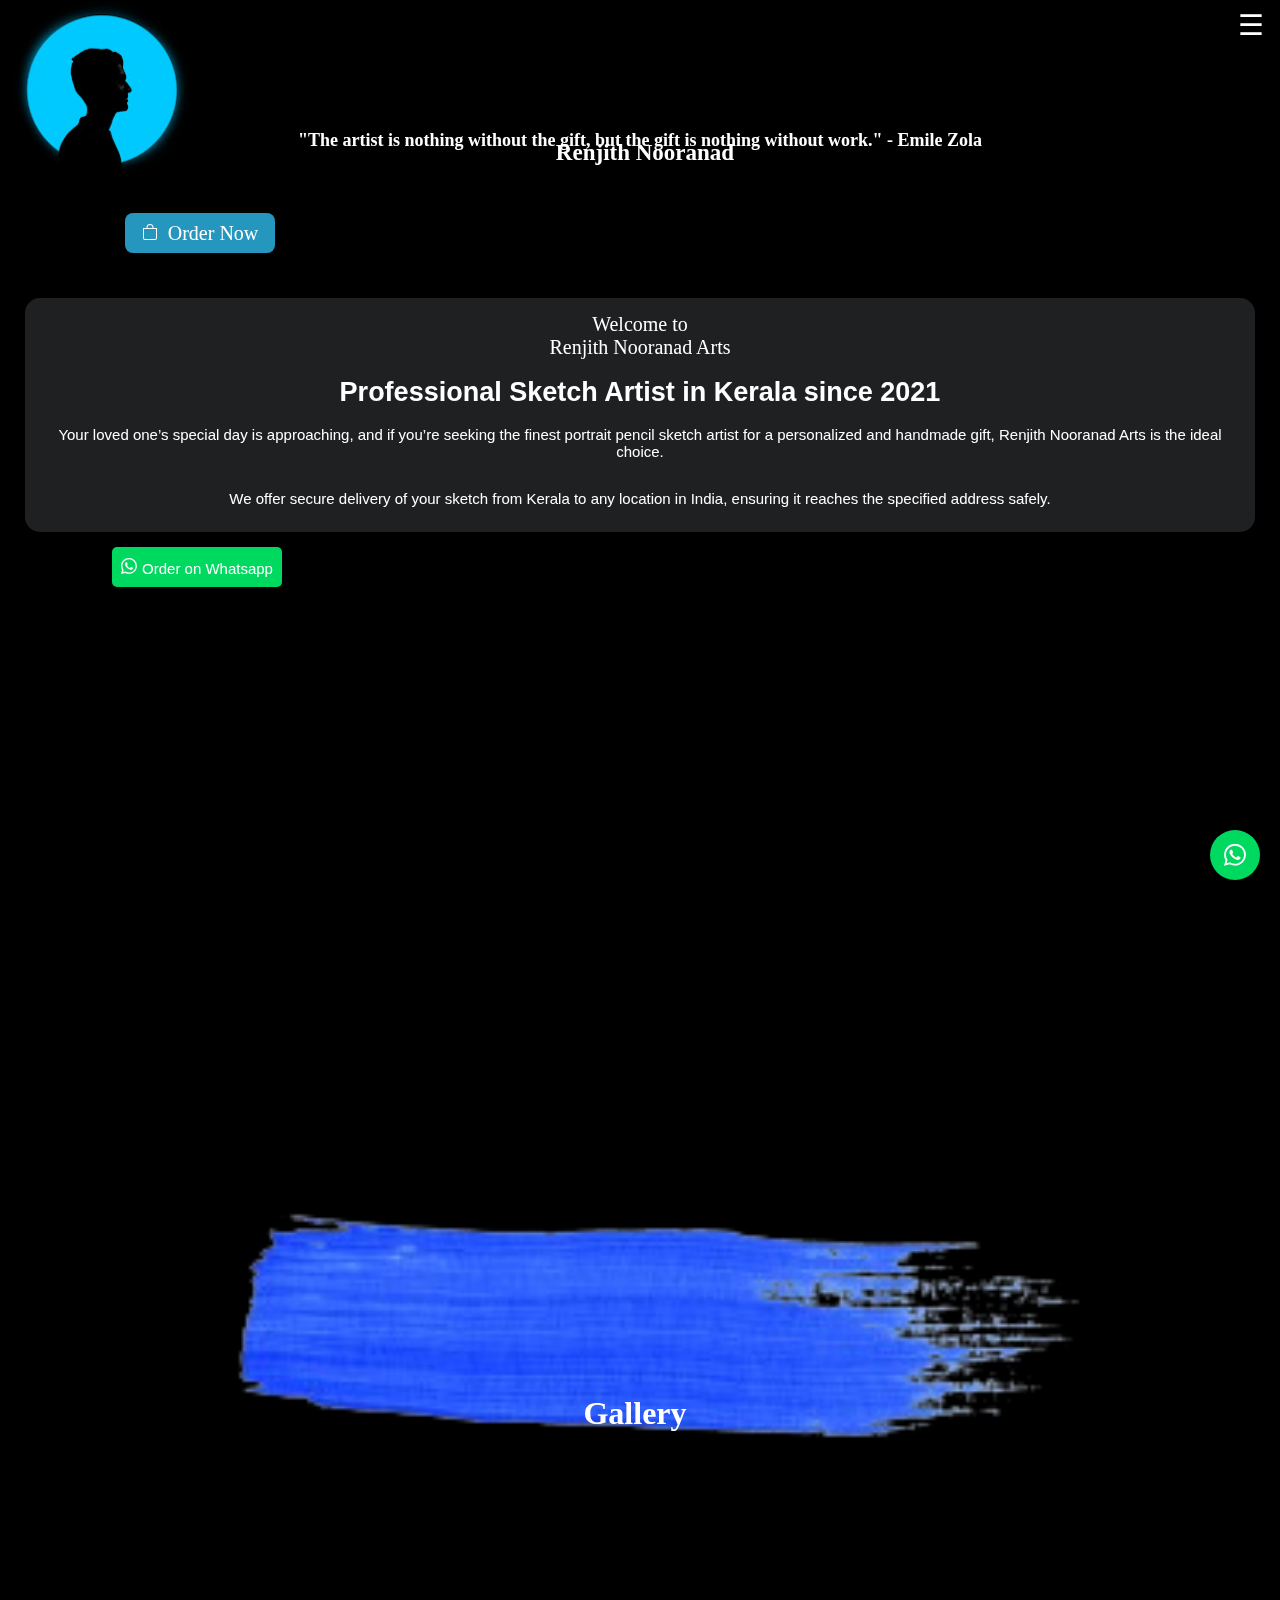
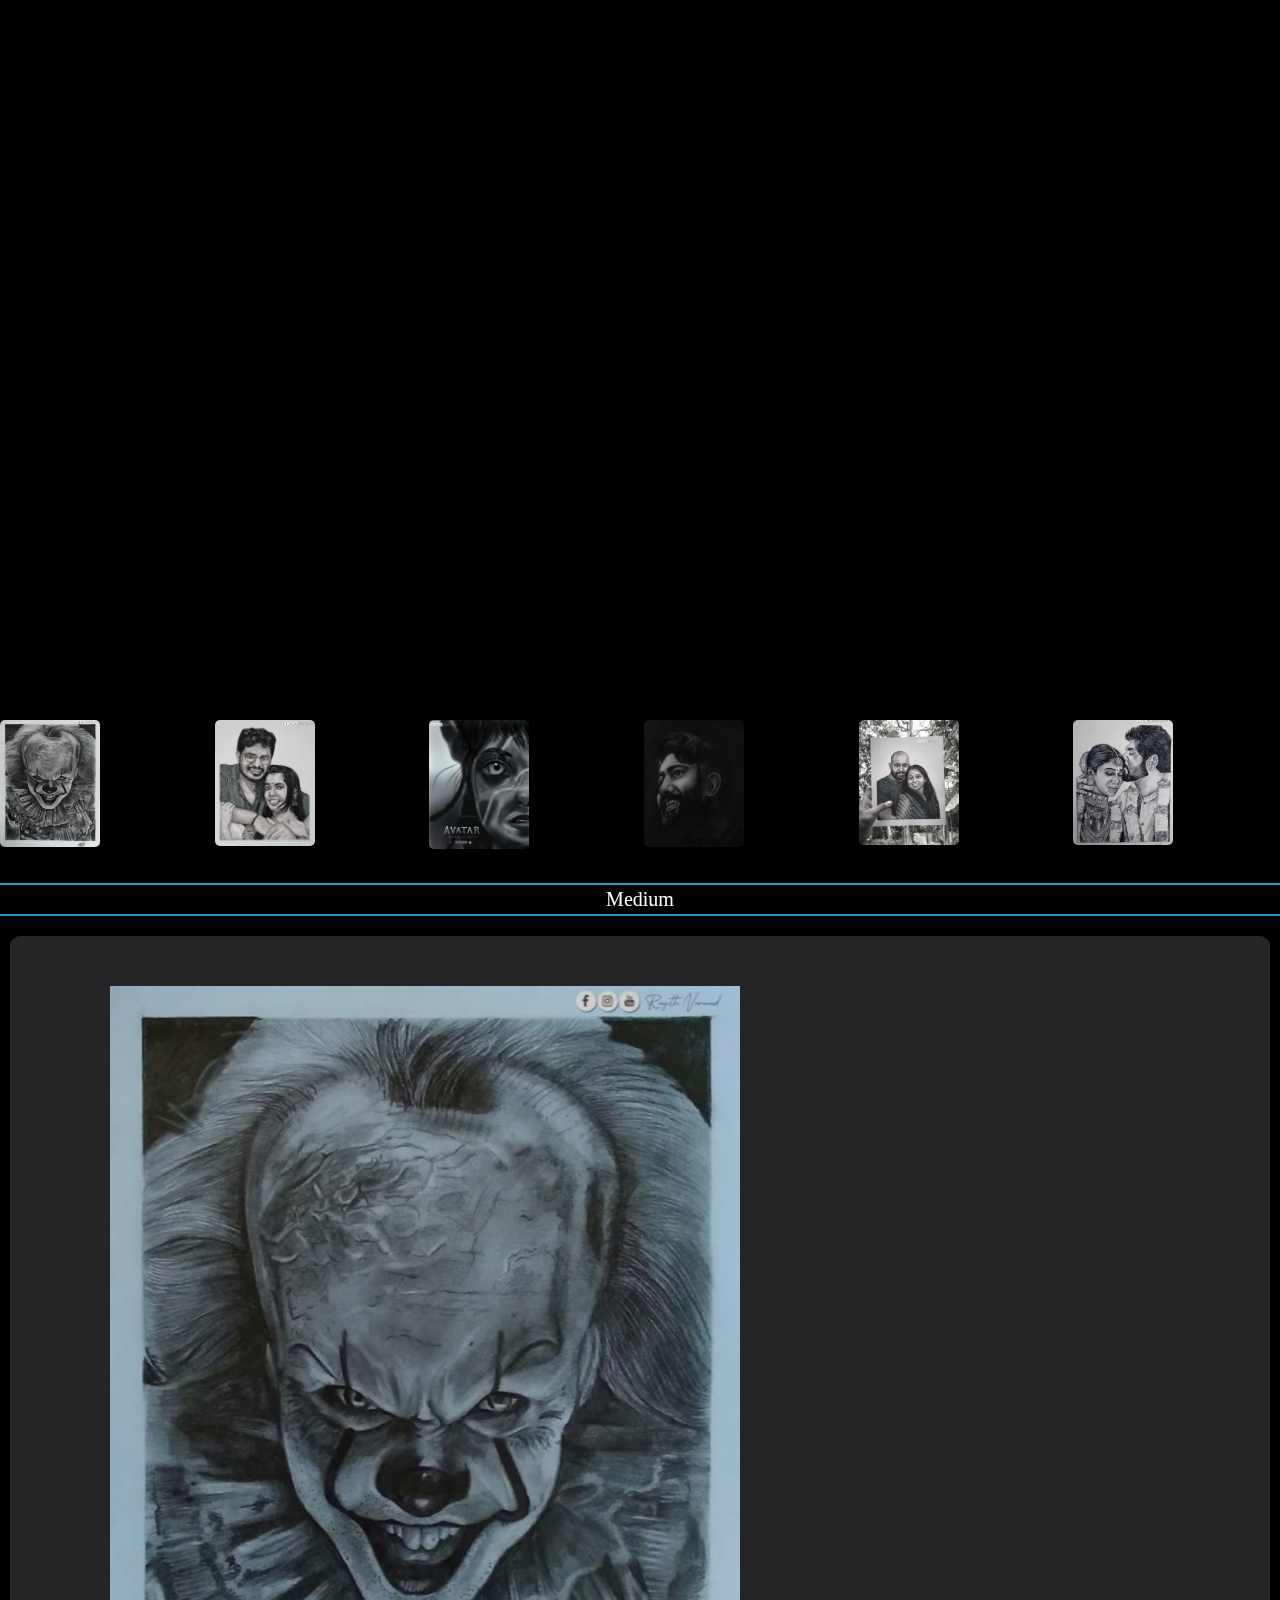
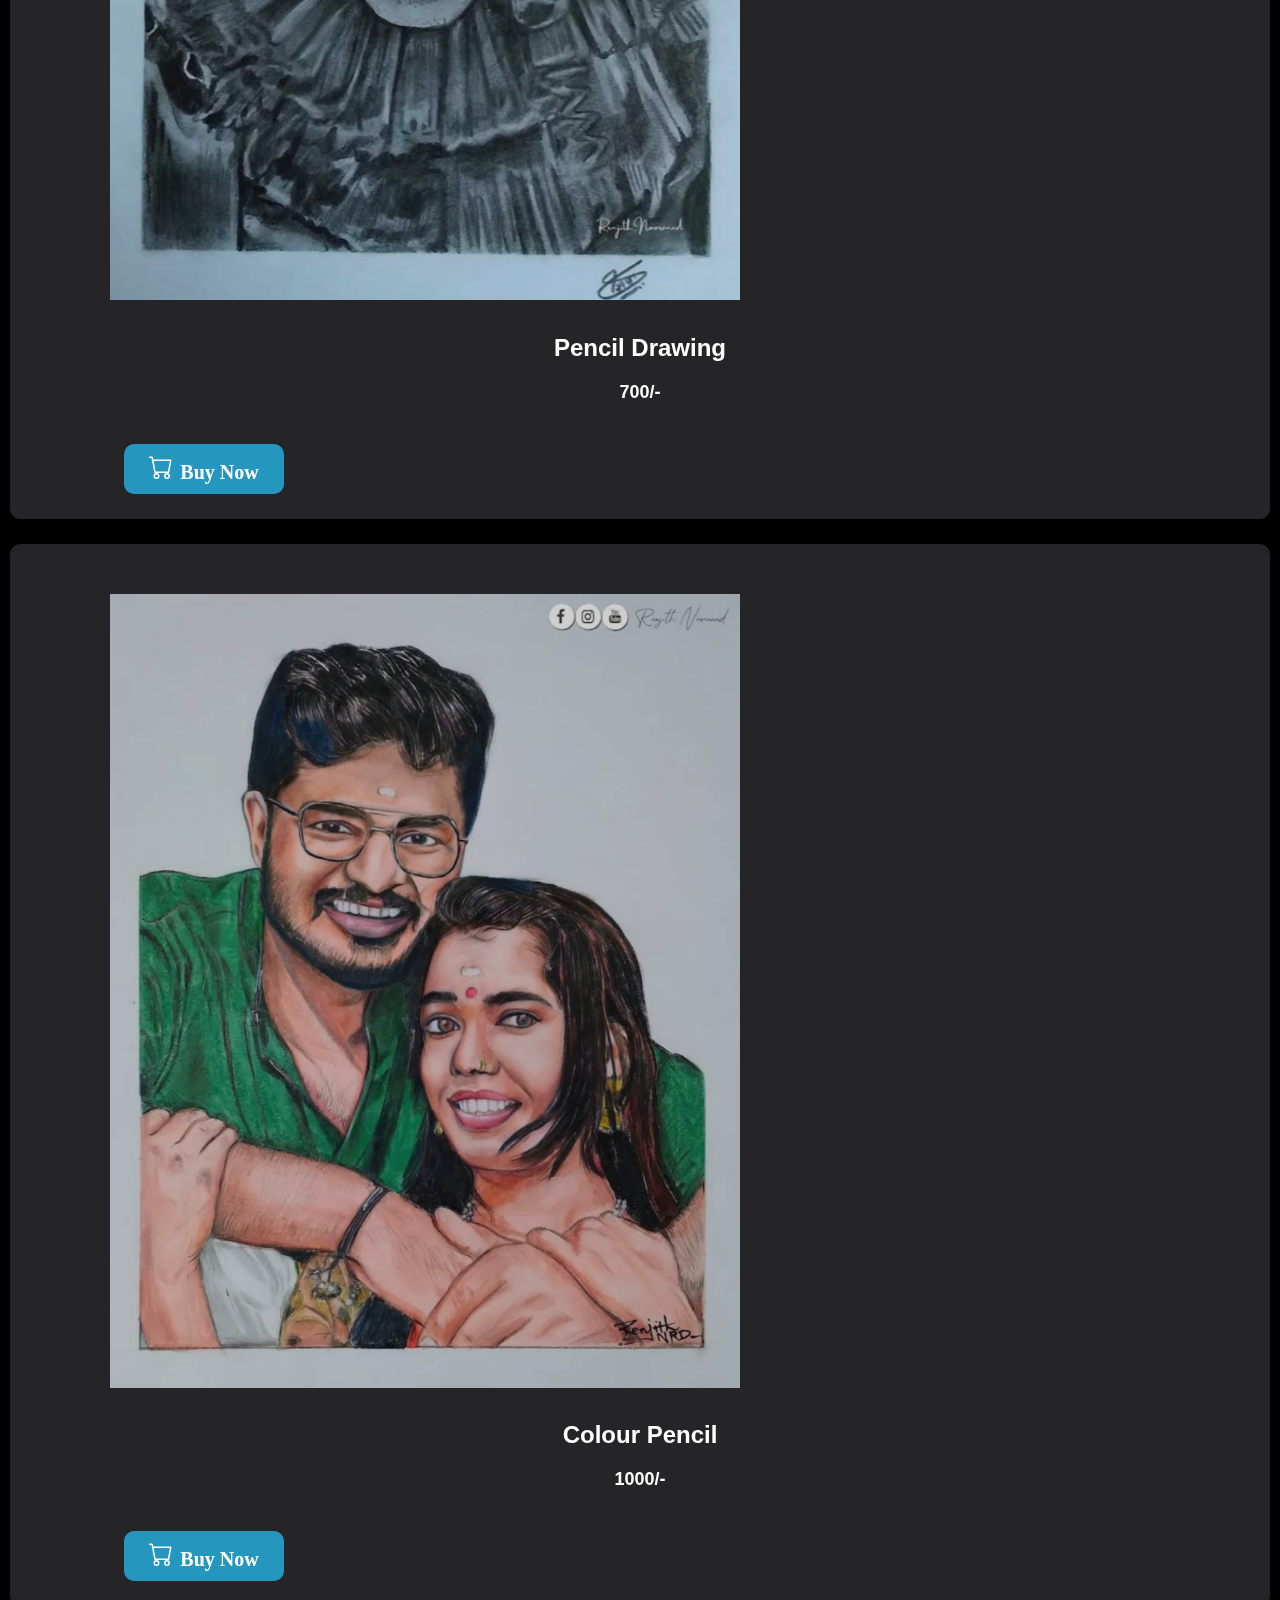
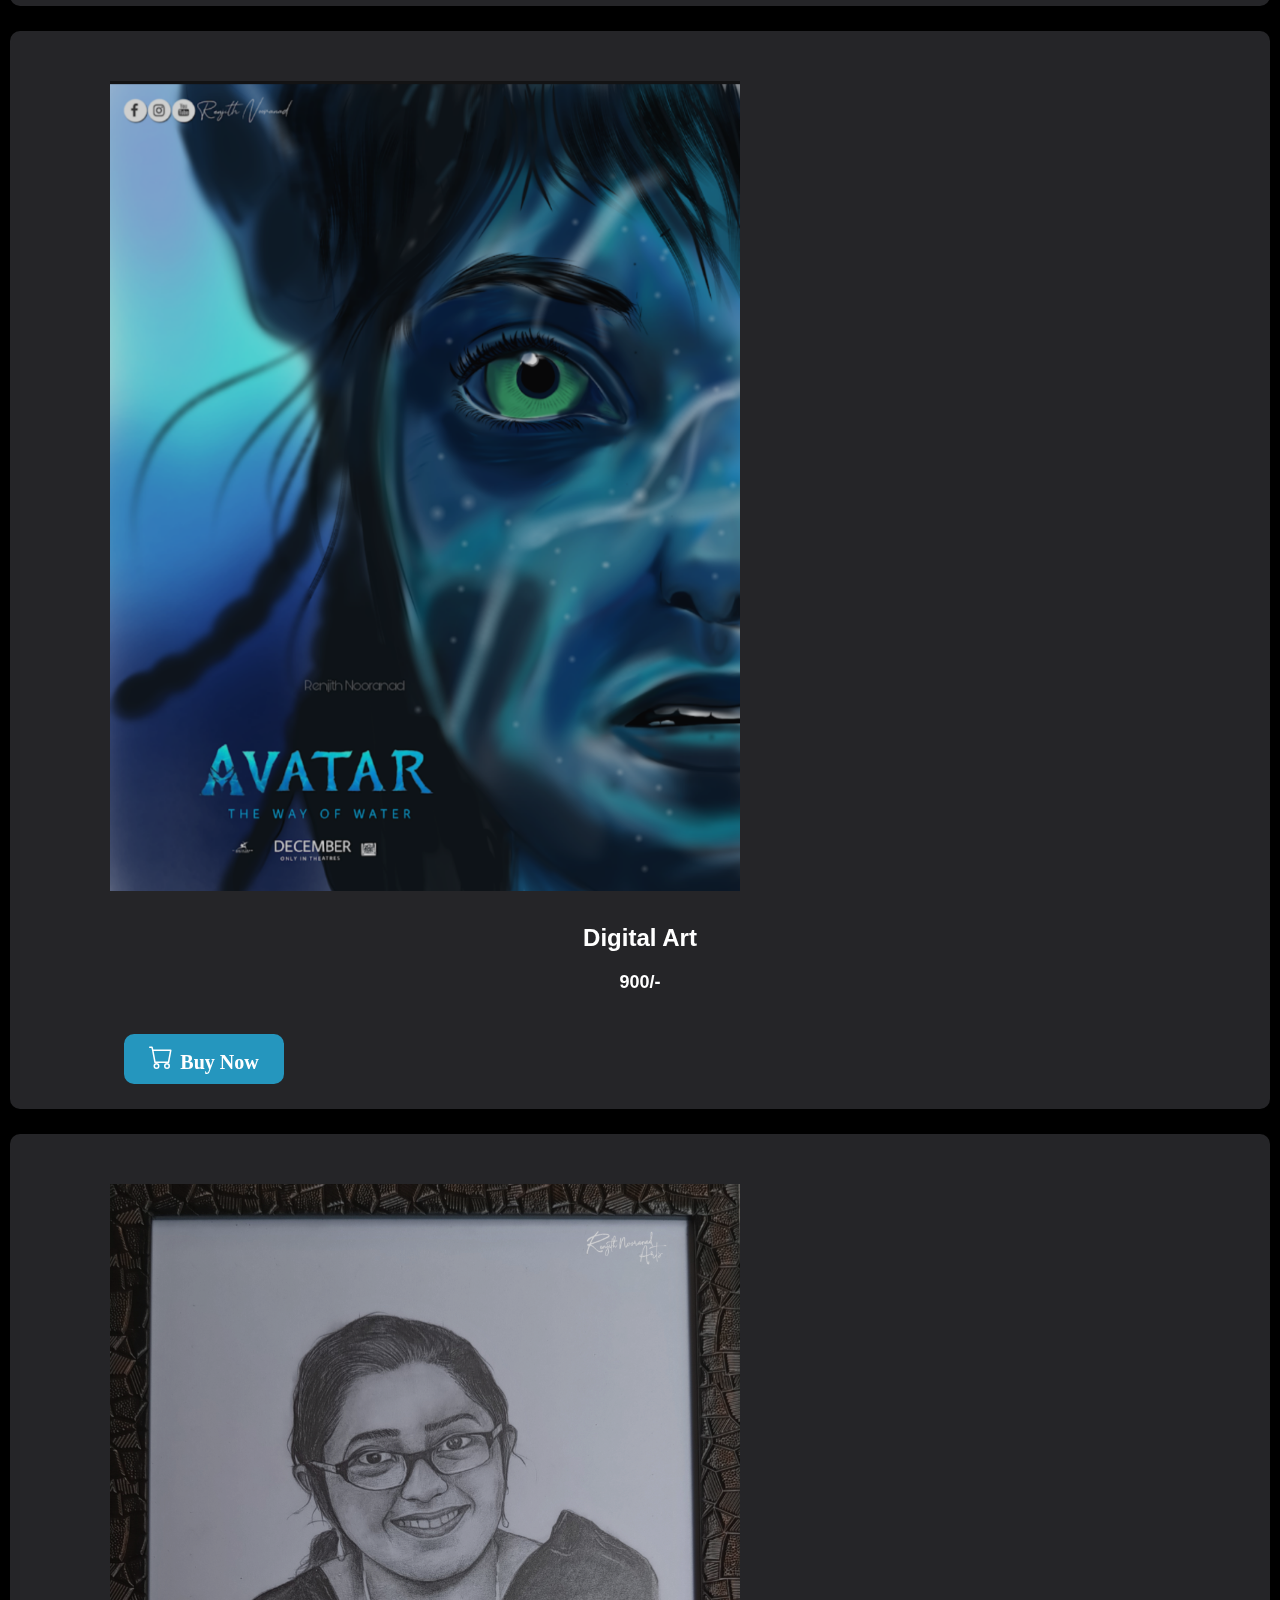
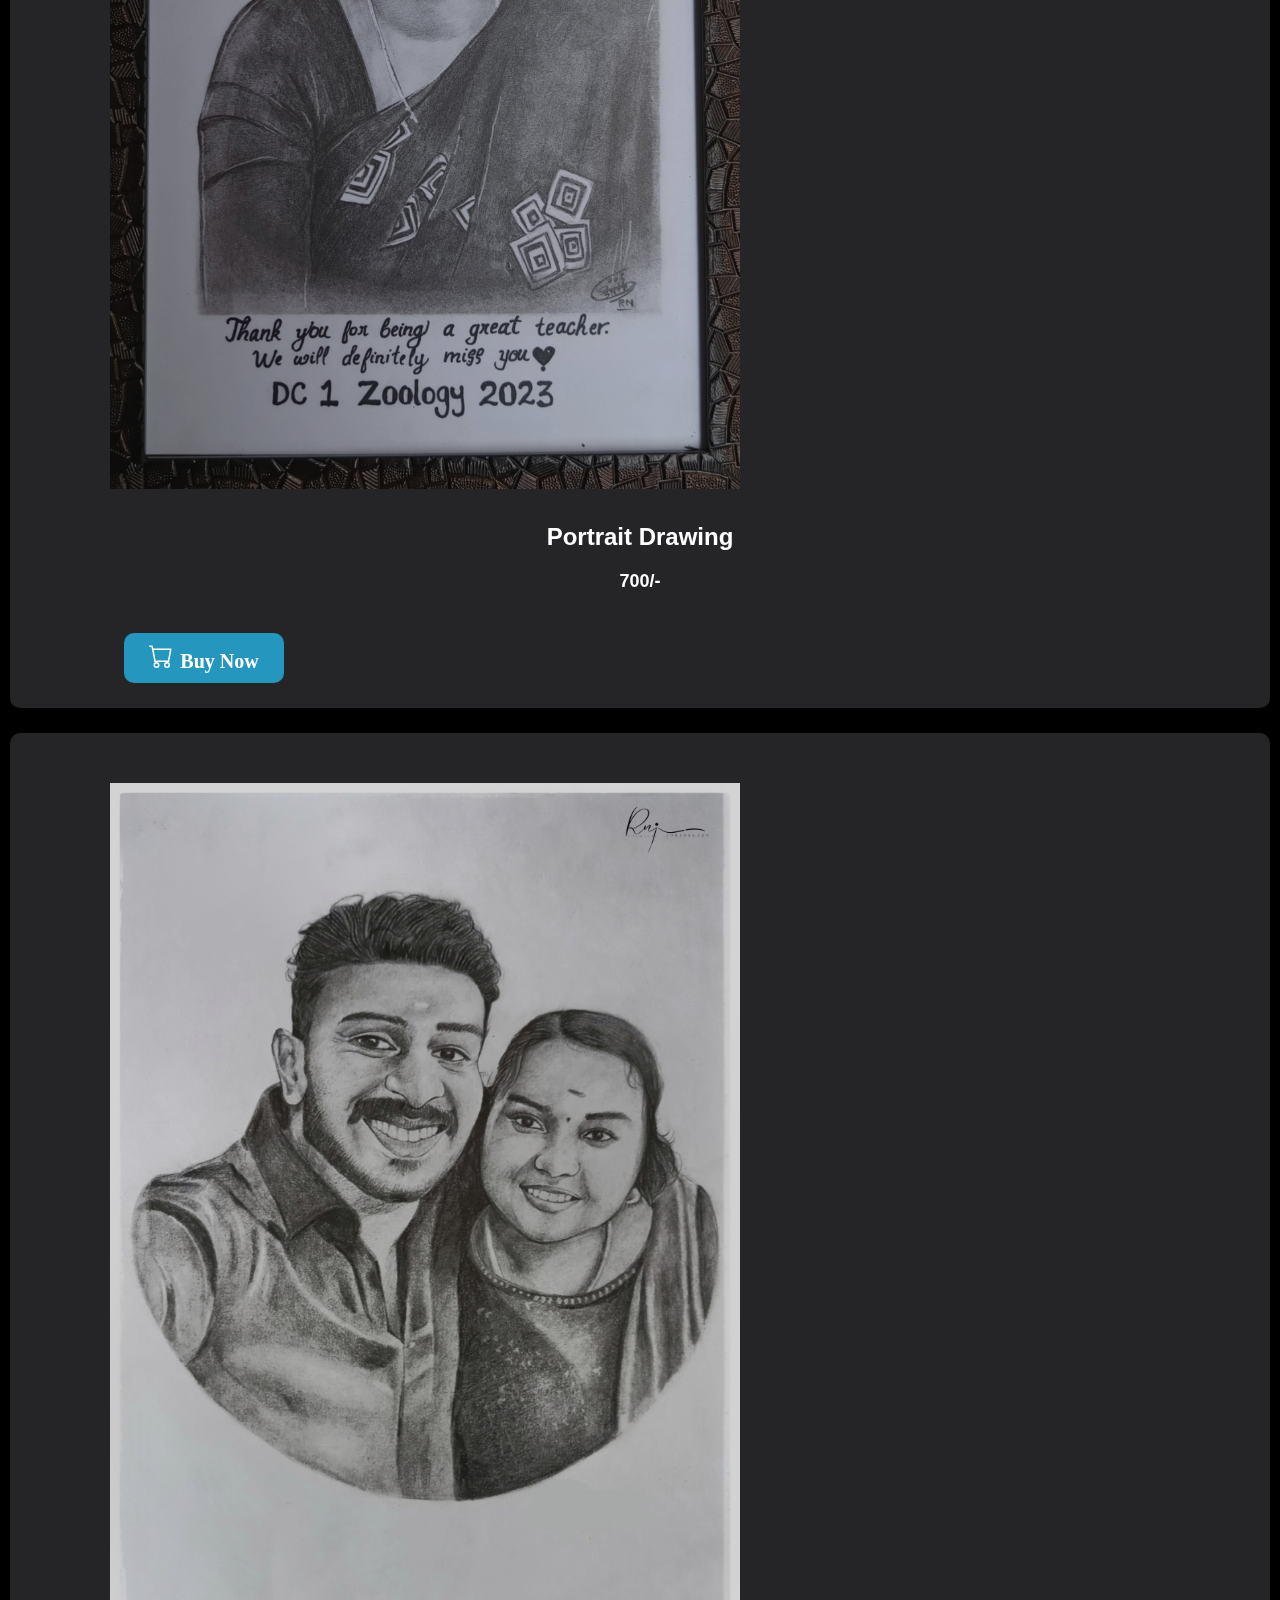
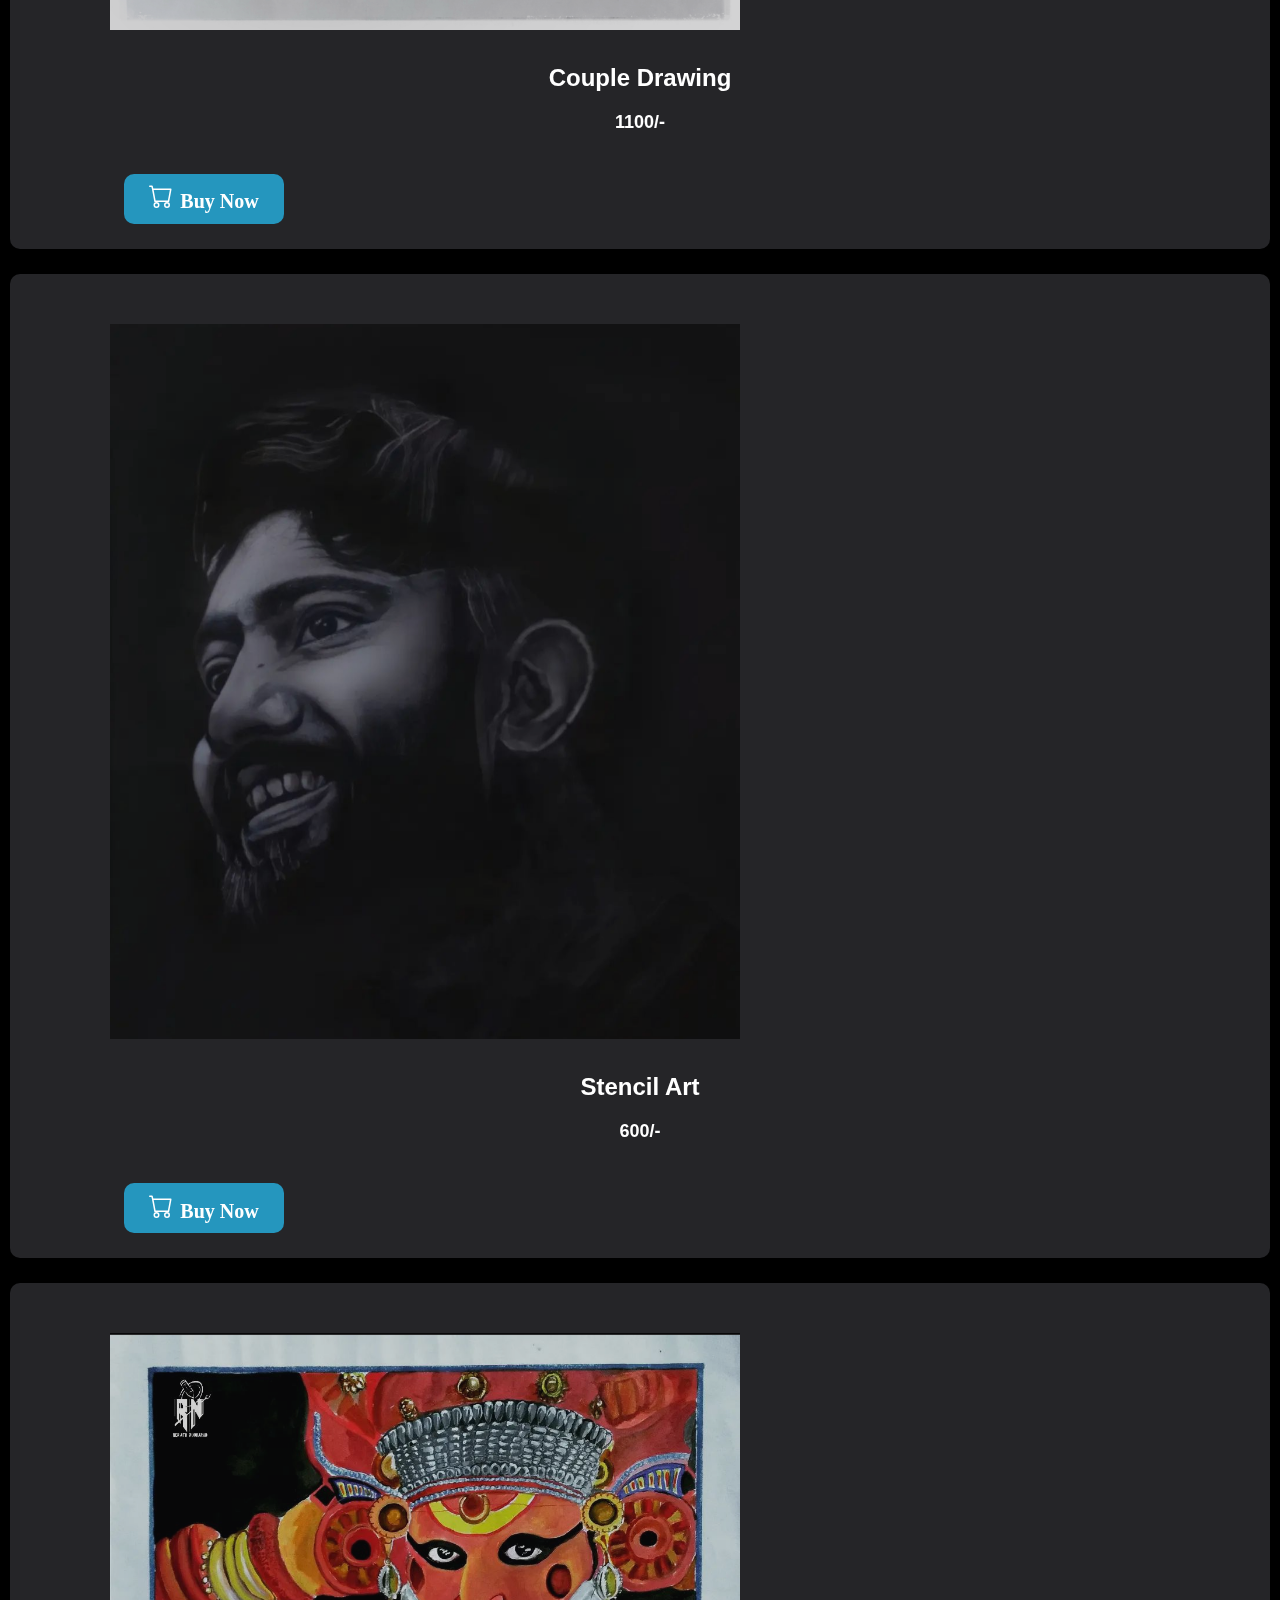
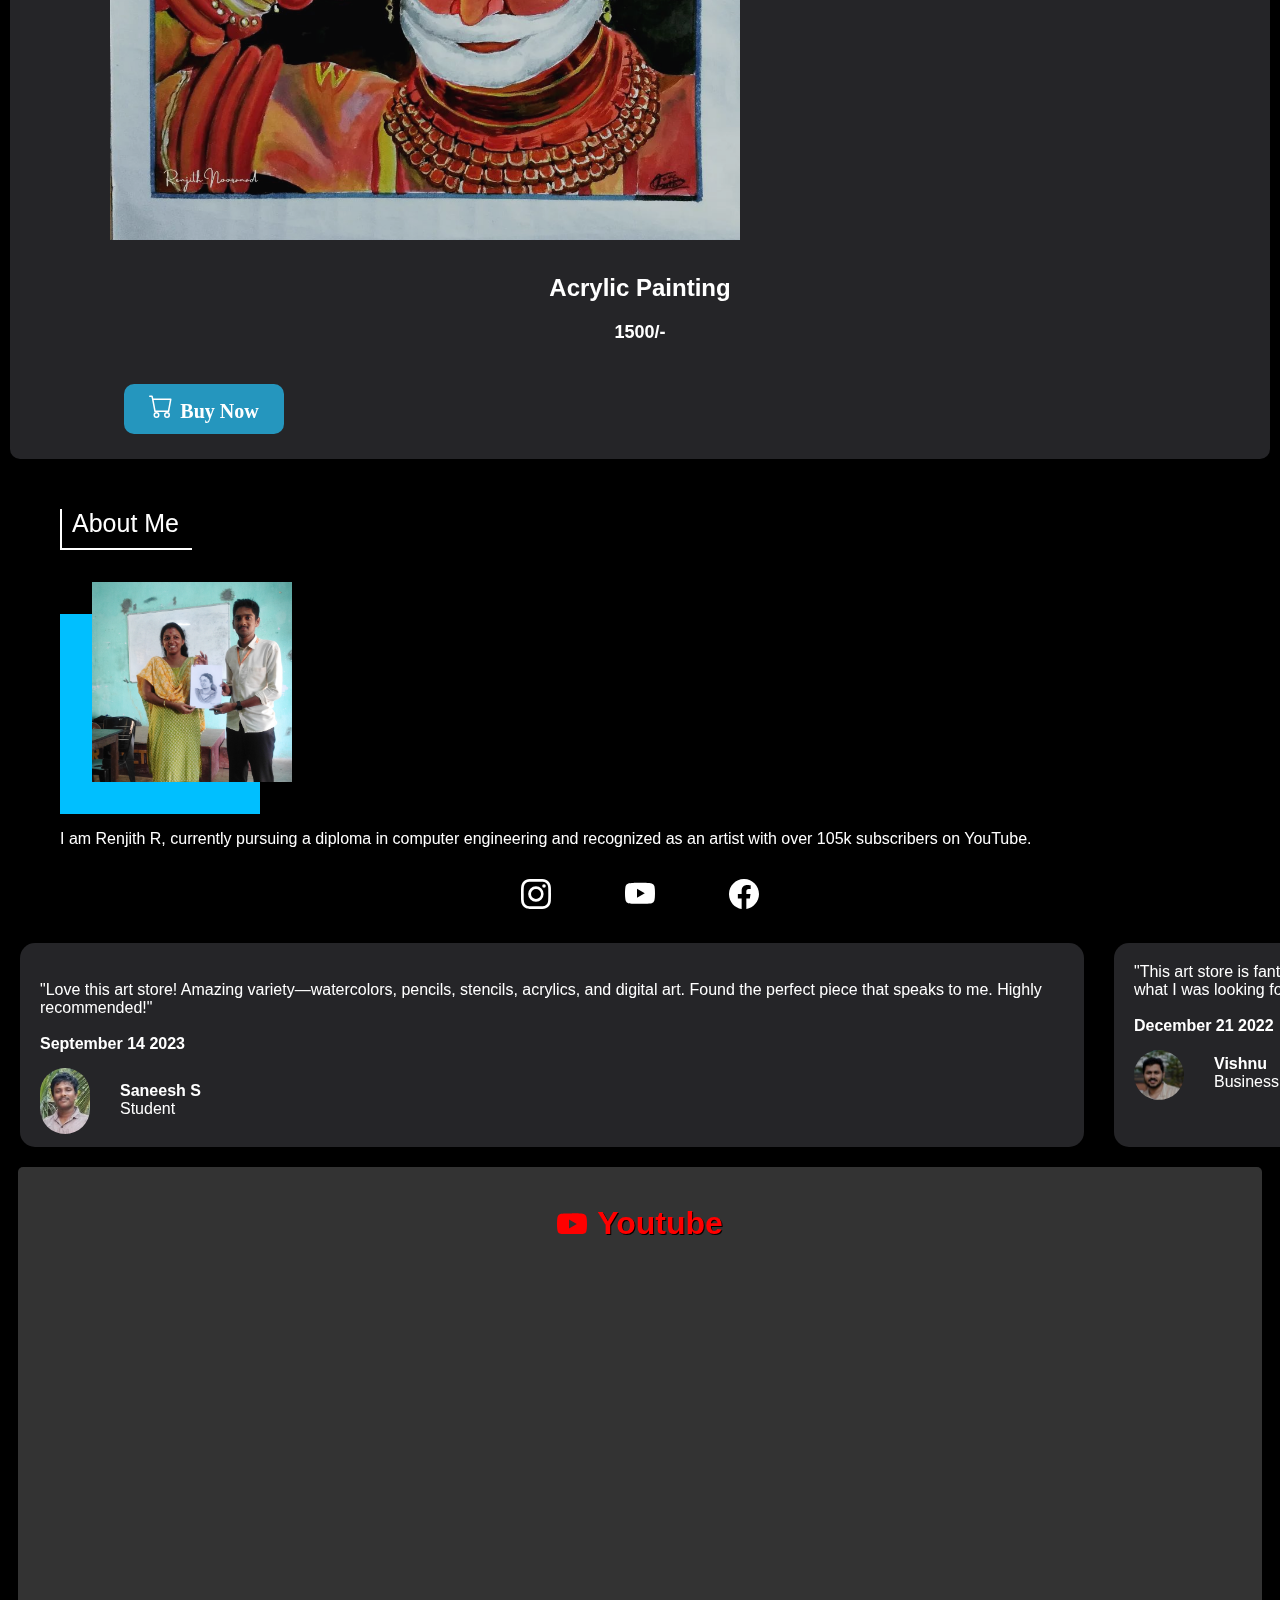
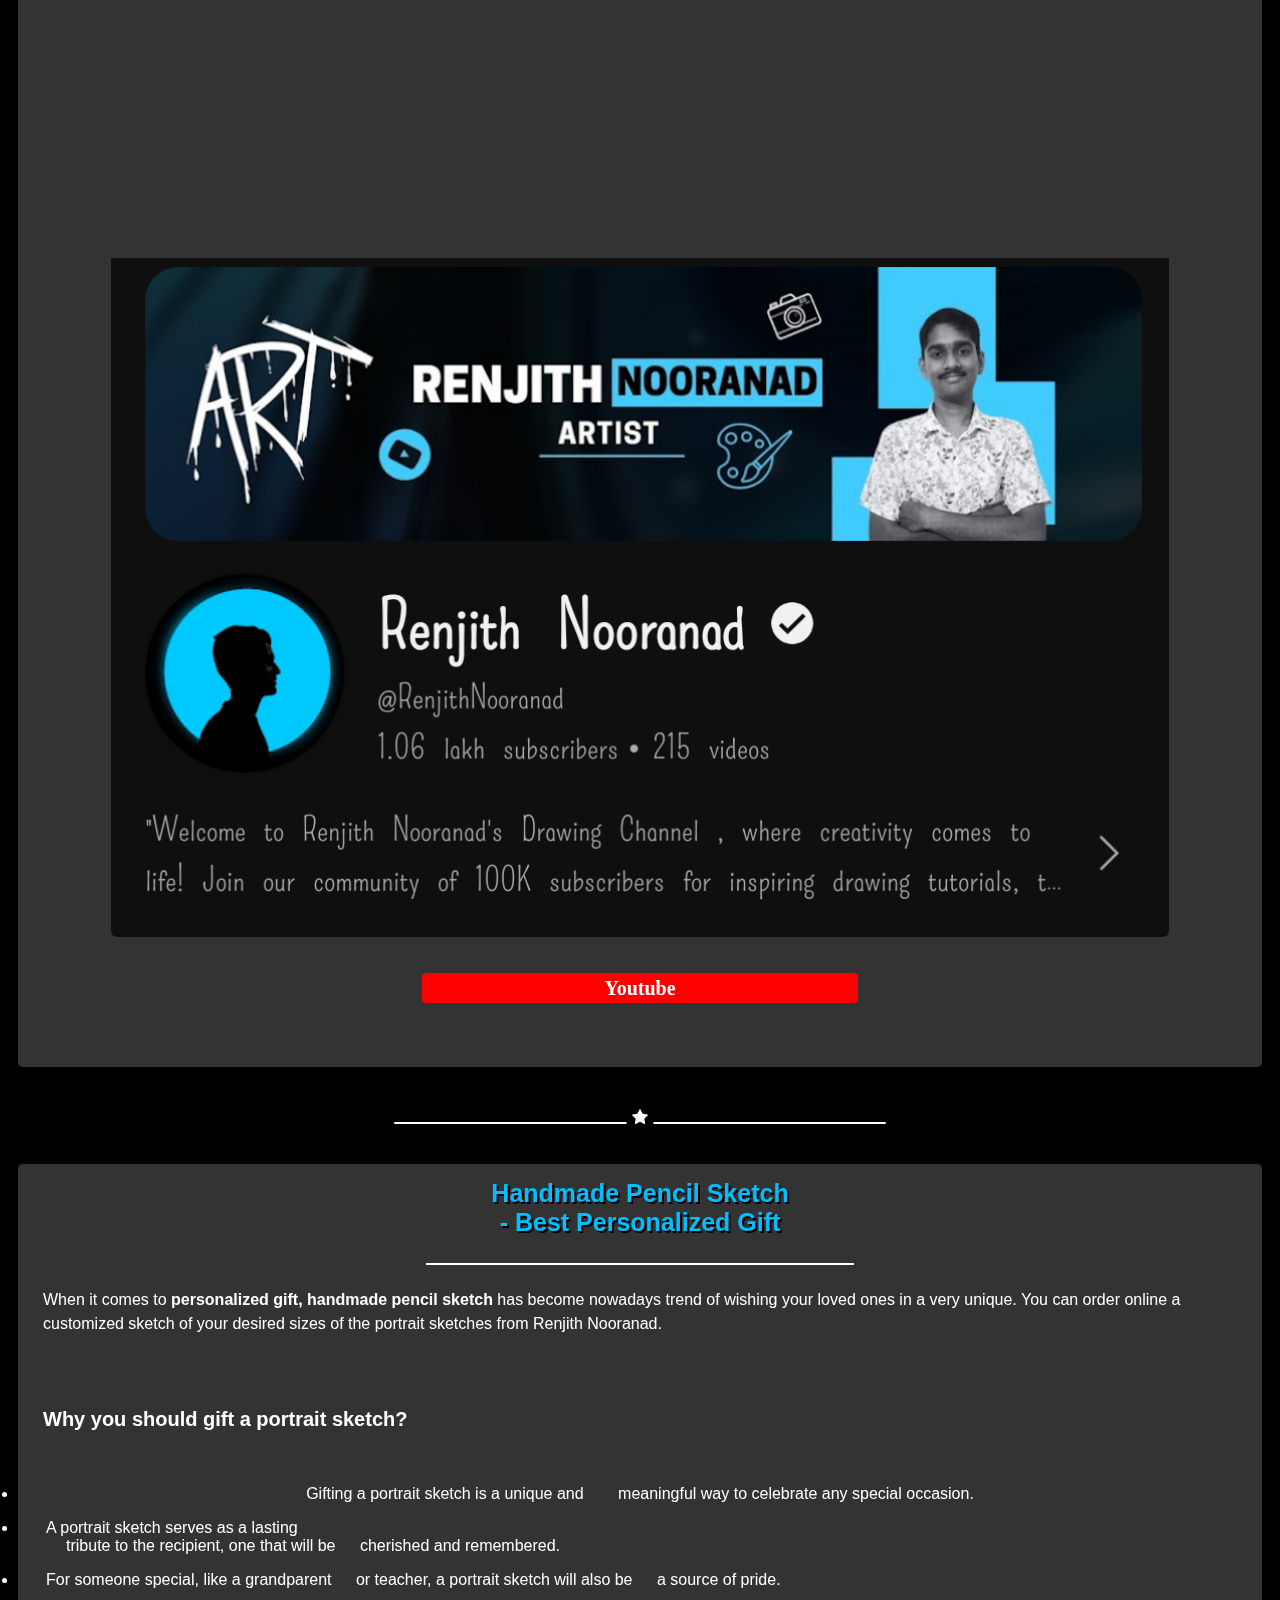
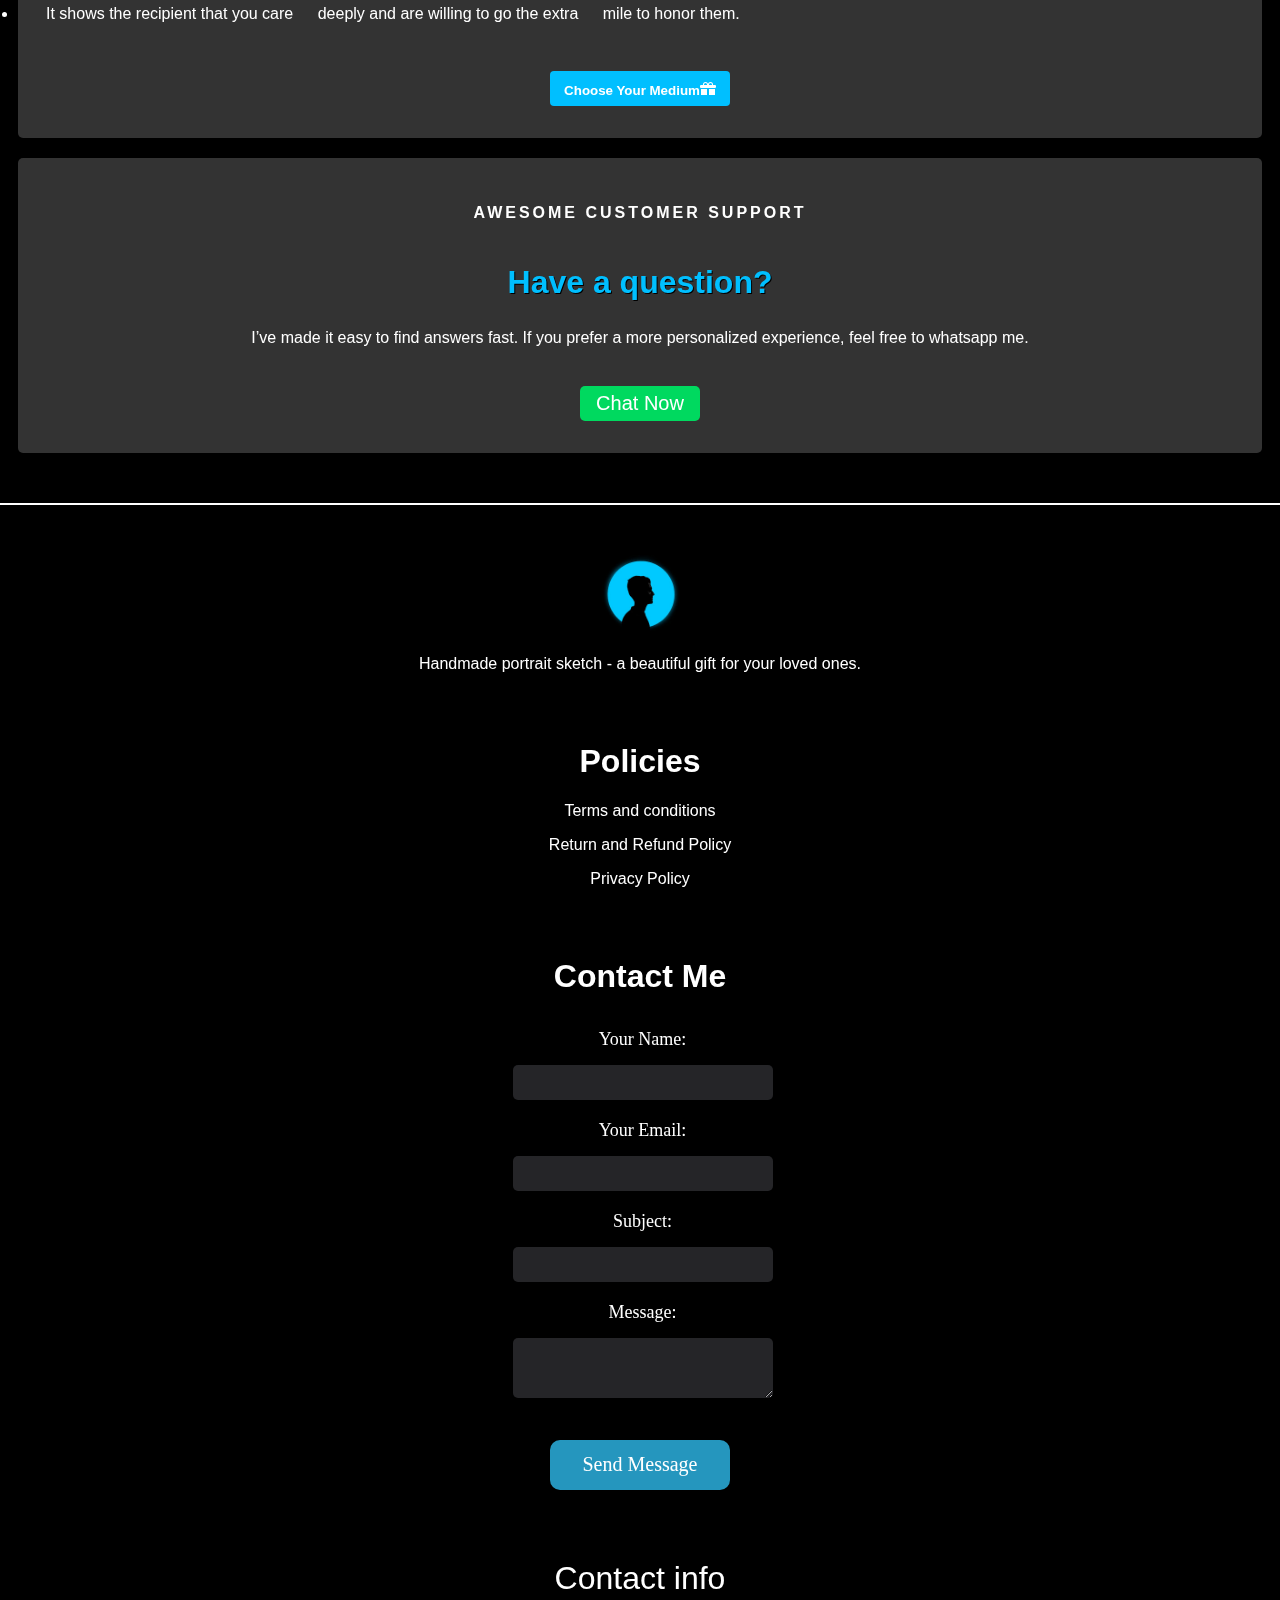
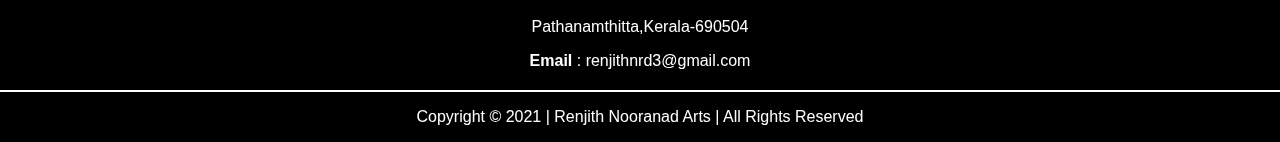
==== commit 1a507c44: "Update index.html" ====
--- a/index.html
+++ b/index.html
@@ -4,7 +4,7 @@
 <head>
   <meta charset="UTF-8">
   <meta name="viewport" content="width=device-width, initial-scale=1">
-  <title></title>
+  <title>Renjith Nrd</title>
   <link rel="stylesheet" href="style.css">
 </head>
 
@@ -44,7 +44,7 @@
 Kerala since 2021</h1>
 <p>Your loved one’s special day is approaching, and if you’re seeking the finest portrait pencil sketch artist for a personalized and handmade gift, Renjith Nooranad Arts is the ideal choice.</p>
 <p style="padding-bottom: 25px">We offer secure delivery of your sketch from Kerala to any location in India, ensuring it reaches the specified address safely.</p>
-<button onclick="redirectToWhatsApp()"><svg xmlns="http://www.w3.org/2000/svg" width="16" height="16" fill="currentColor" class="bi bi-whatsapp" style="color: white;padding-right: 5px" viewBox="0 0 16 16">
+<button style="position: absolute" onclick="redirectToWhatsApp()"><svg xmlns="http://www.w3.org/2000/svg" width="16" height="16" fill="currentColor" class="bi bi-whatsapp" style="color: white;padding-right: 5px" viewBox="0 0 16 16">
   <path d="M13.601 2.326A7.85 7.85 0 0 0 7.994 0C3.627 0 .068 3.558.064 7.926c0 1.399.366 2.76 1.057 3.965L0 16l4.204-1.102a7.9 7.9 0 0 0 3.79.965h.004c4.368 0 7.926-3.558 7.93-7.93A7.9 7.9 0 0 0 13.6 2.326zM7.994 14.521a6.6 6.6 0 0 1-3.356-.92l-.24-.144-2.494.654.666-2.433-.156-.251a6.56 6.56 0 0 1-1.007-3.505c0-3.626 2.957-6.584 6.591-6.584a6.56 6.56 0 0 1 4.66 1.931 6.56 6.56 0 0 1 1.928 4.66c-.004 3.639-2.961 6.592-6.592 6.592m3.615-4.934c-.197-.099-1.17-.578-1.353-.646-.182-.065-.315-.099-.445.099-.133.197-.513.646-.627.775-.114.133-.232.148-.43.05-.197-.1-.836-.308-1.592-.985-.59-.525-.985-1.175-1.103-1.372-.114-.198-.011-.304.088-.403.087-.088.197-.232.296-.346.1-.114.133-.198.198-.33.065-.134.034-.248-.015-.347-.05-.099-.445-1.076-.612-1.47-.16-.389-.323-.335-.445-.34-.114-.007-.247-.007-.38-.007a.73.73 0 0 0-.529.247c-.182.198-.691.677-.691 1.654s.71 1.916.81 2.049c.098.133 1.394 2.132 3.383 2.992.47.205.84.326 1.129.418.475.152.904.129 1.246.08.38-.058 1.171-.48 1.338-.943.164-.464.164-.86.114-.943-.049-.084-.182-.133-.38-.232"/>
 </svg>Order on Whatsapp</button>
 </div>
@@ -272,4 +272,4 @@
   <script src="script.js"></script>
 </body>
 
-</html>+</html>
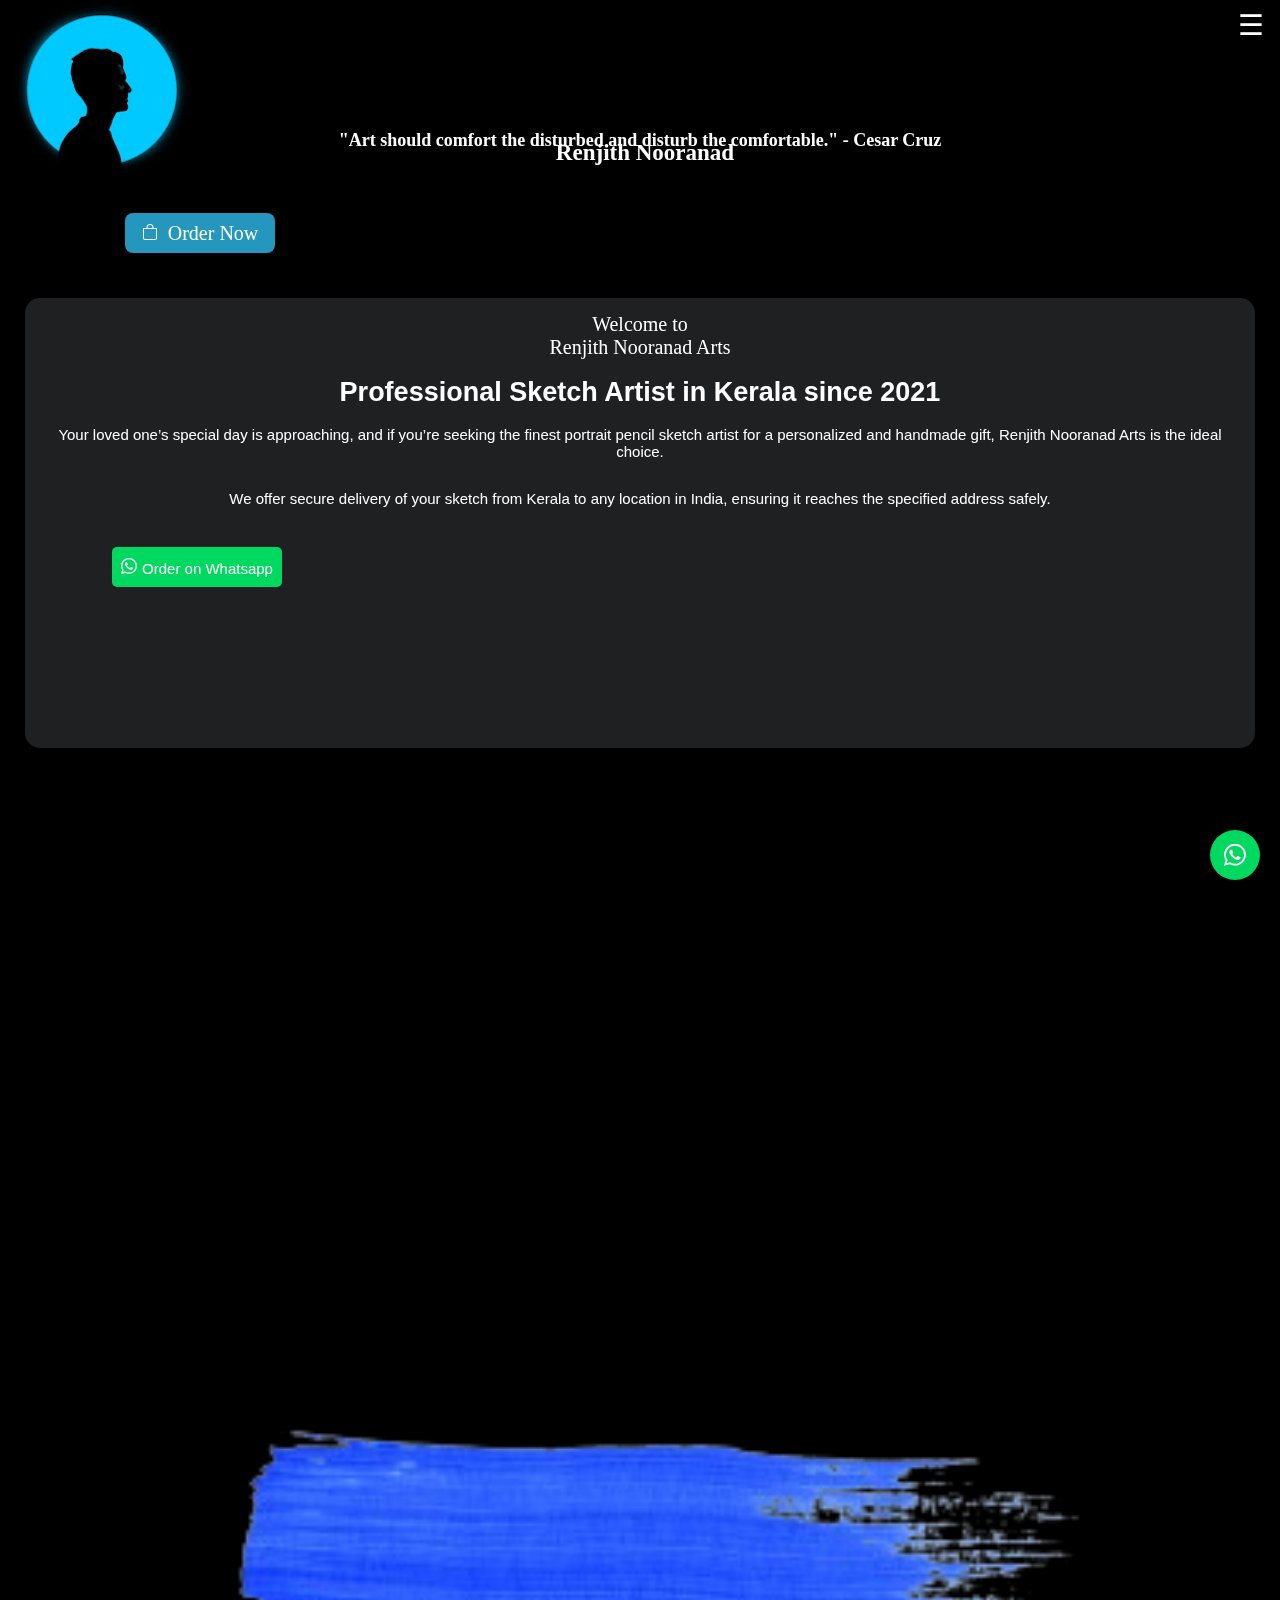
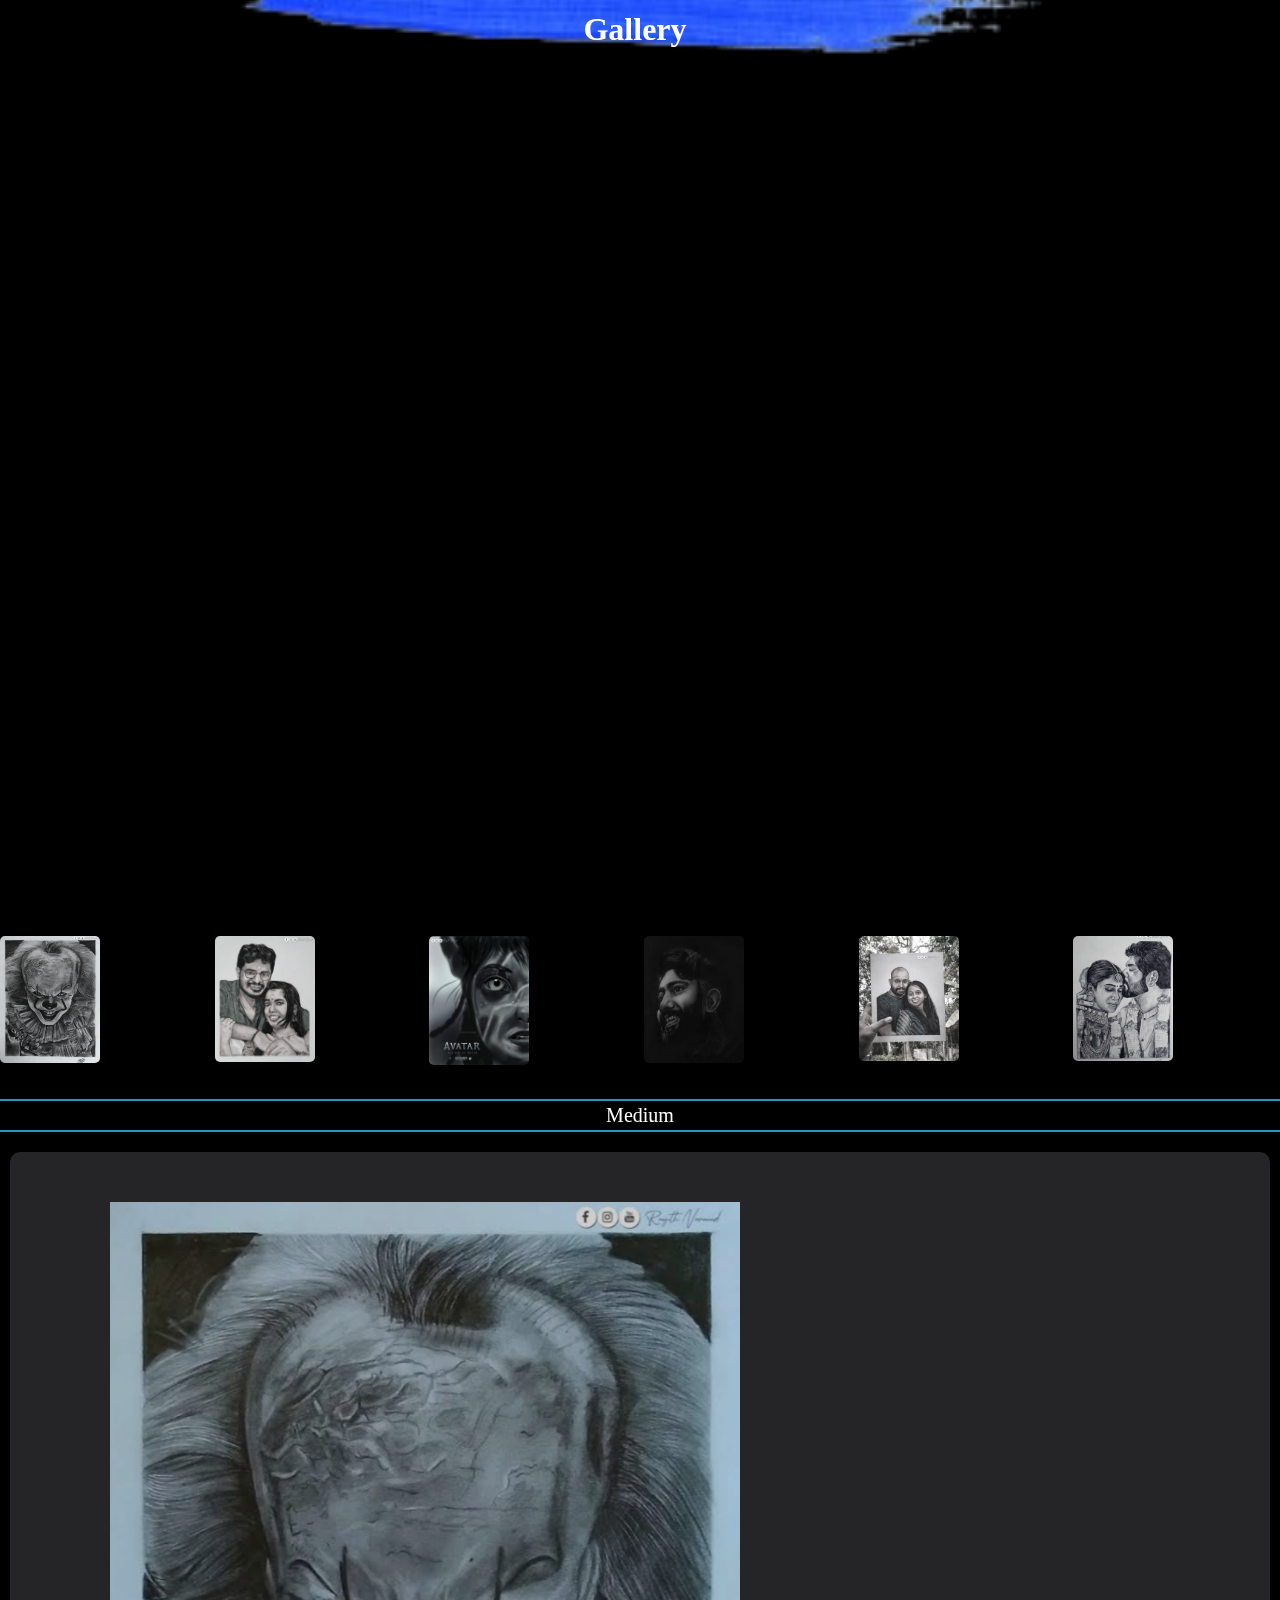
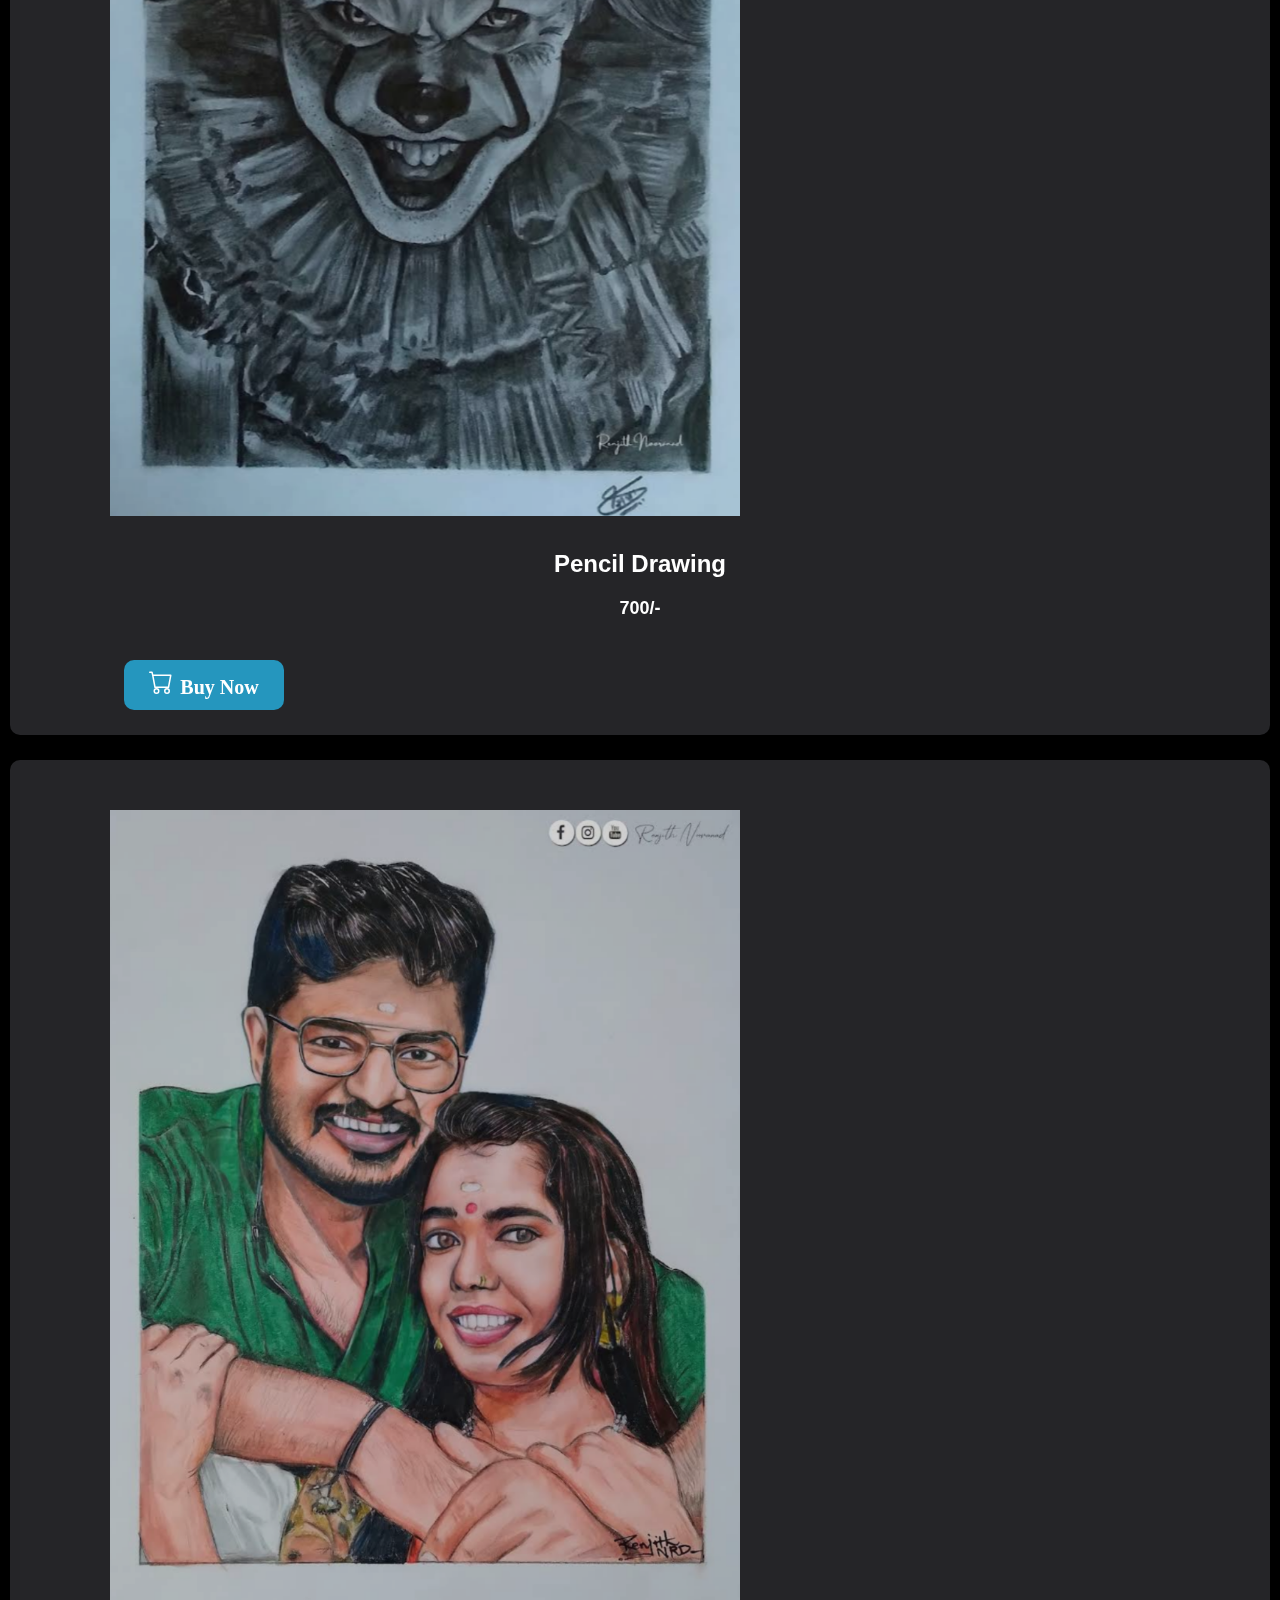
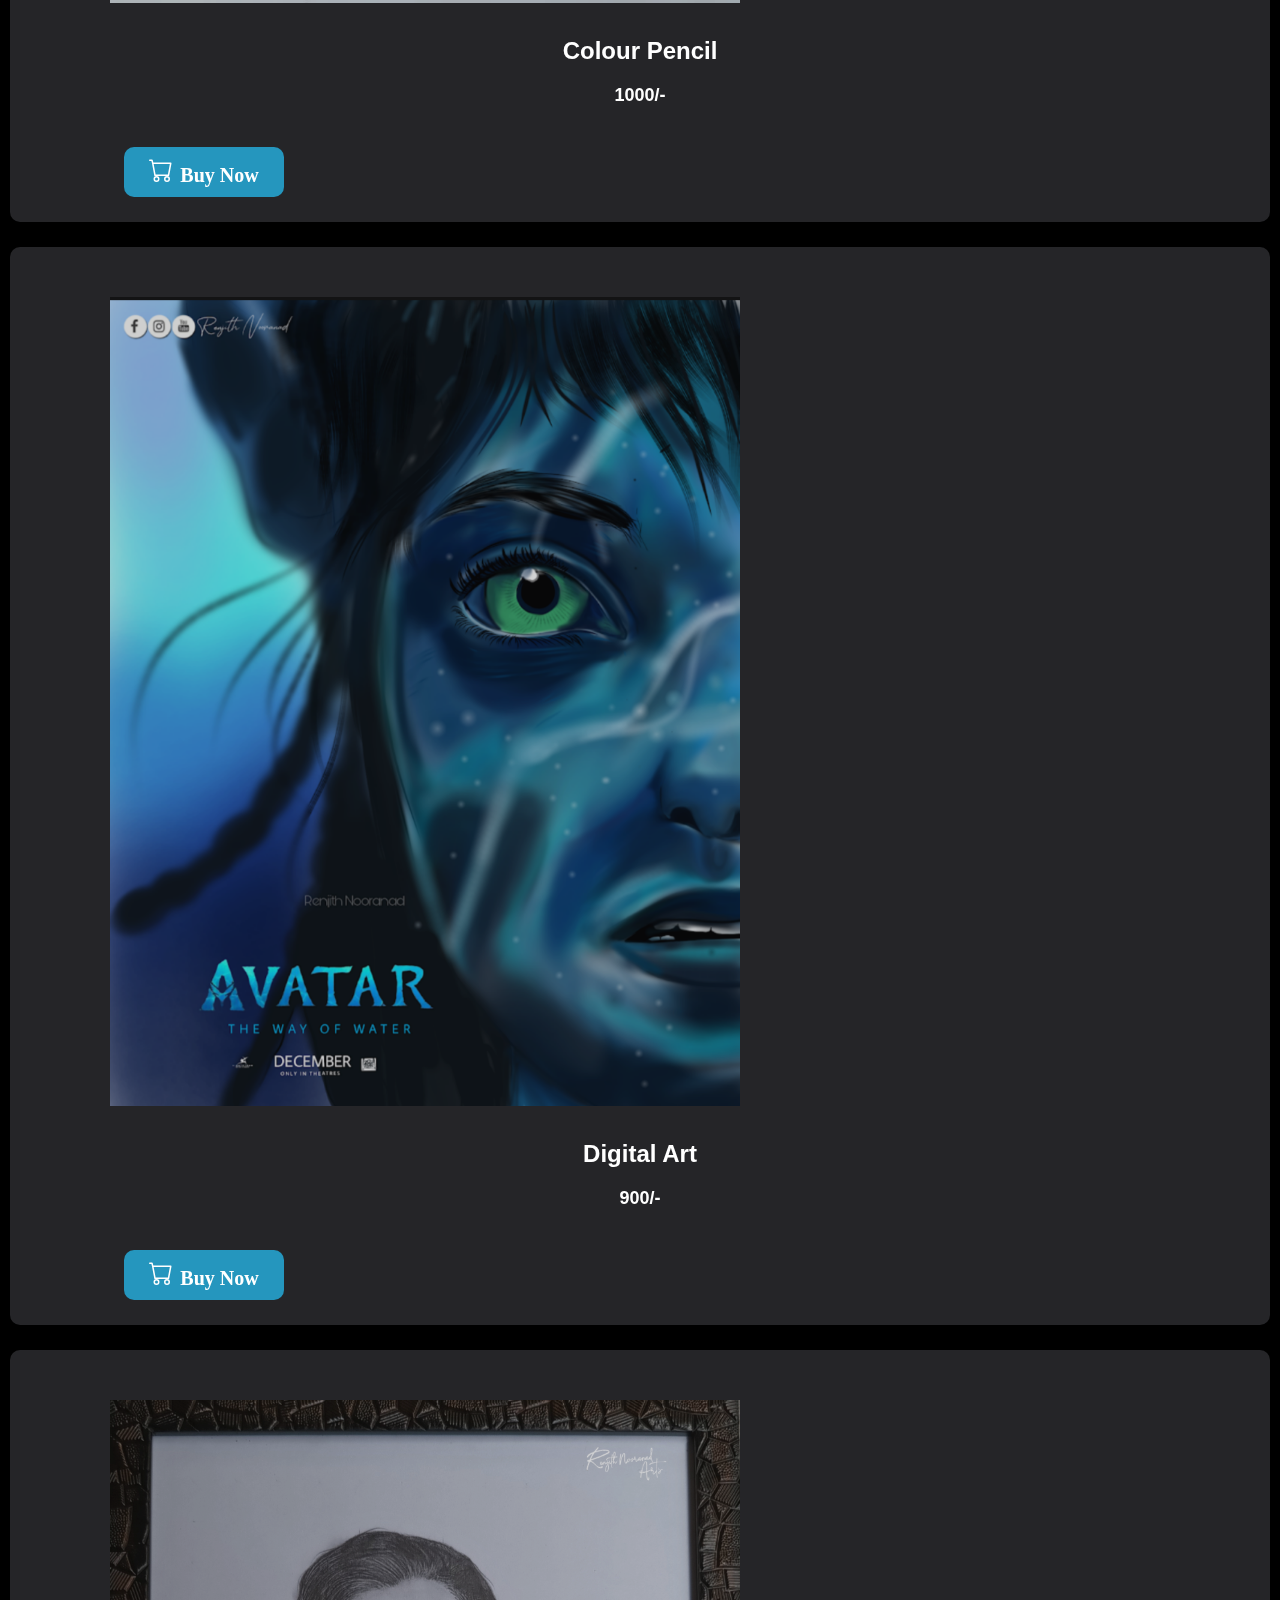
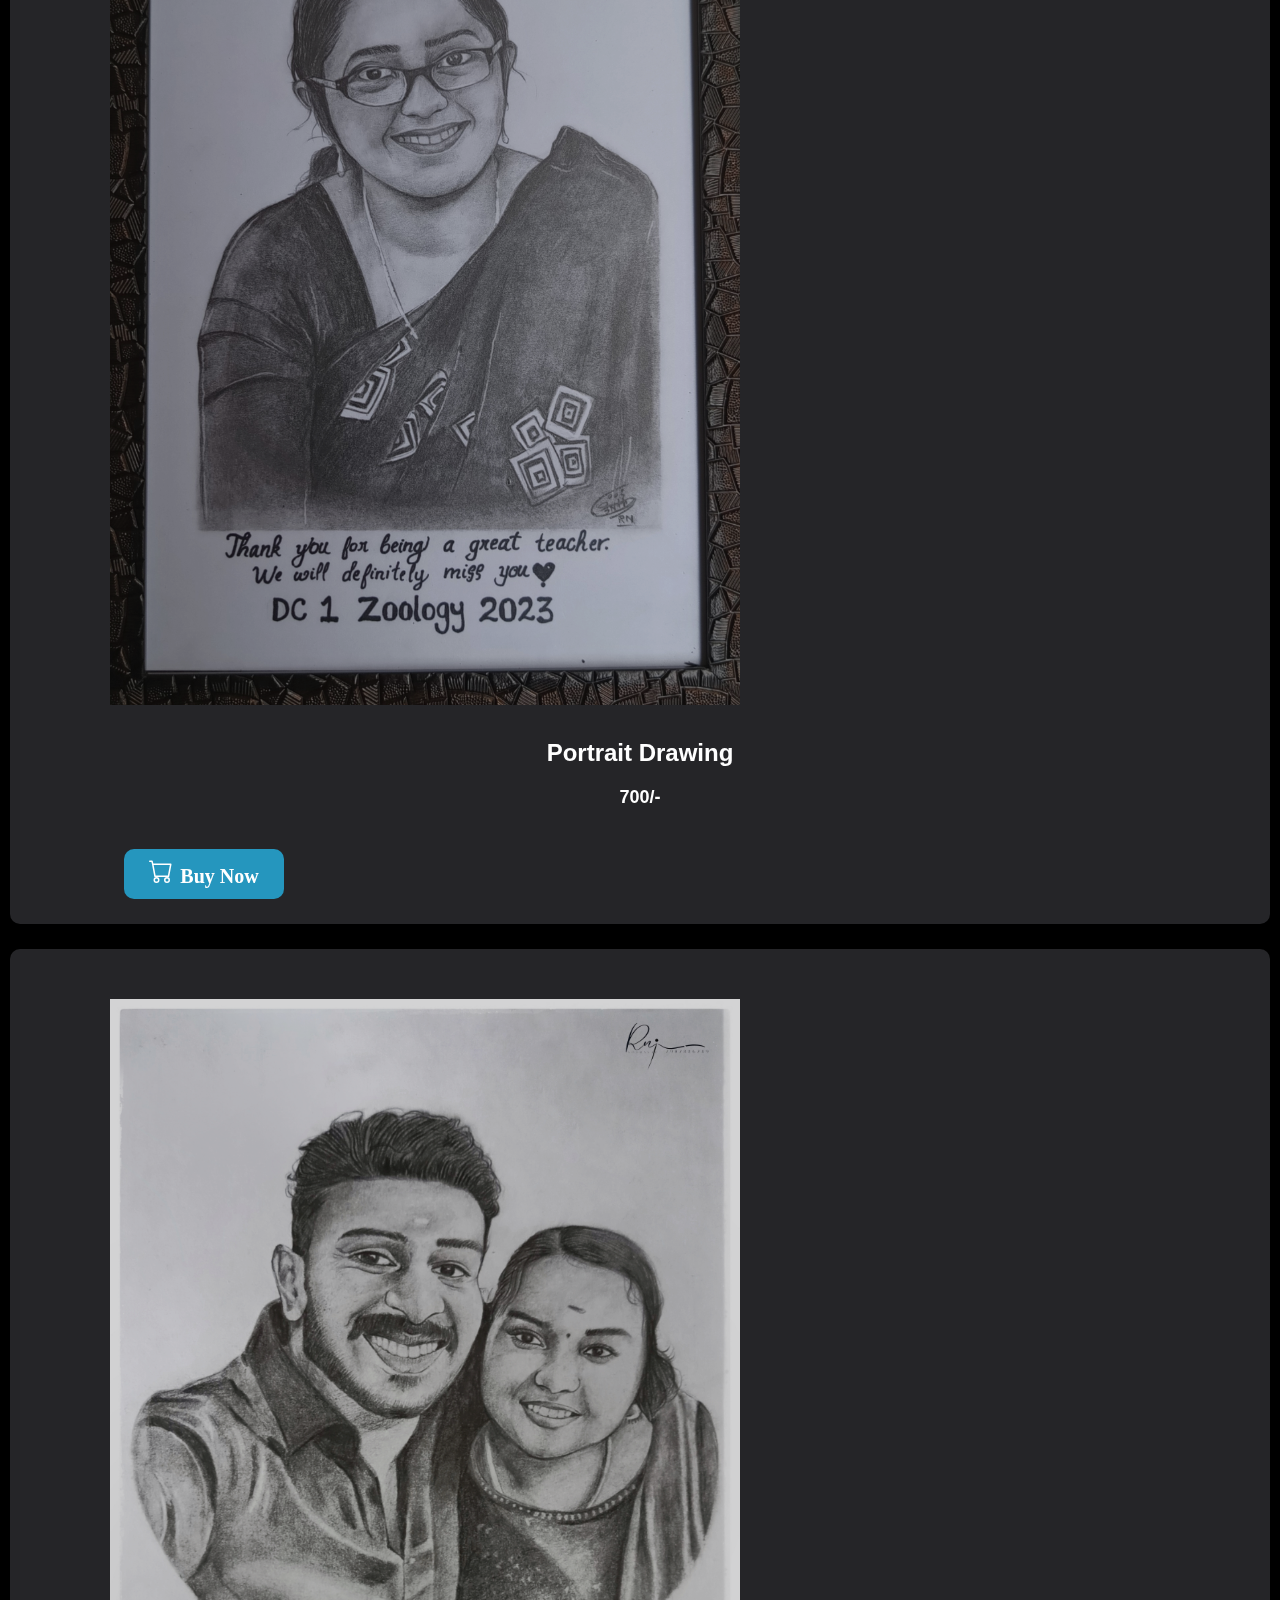
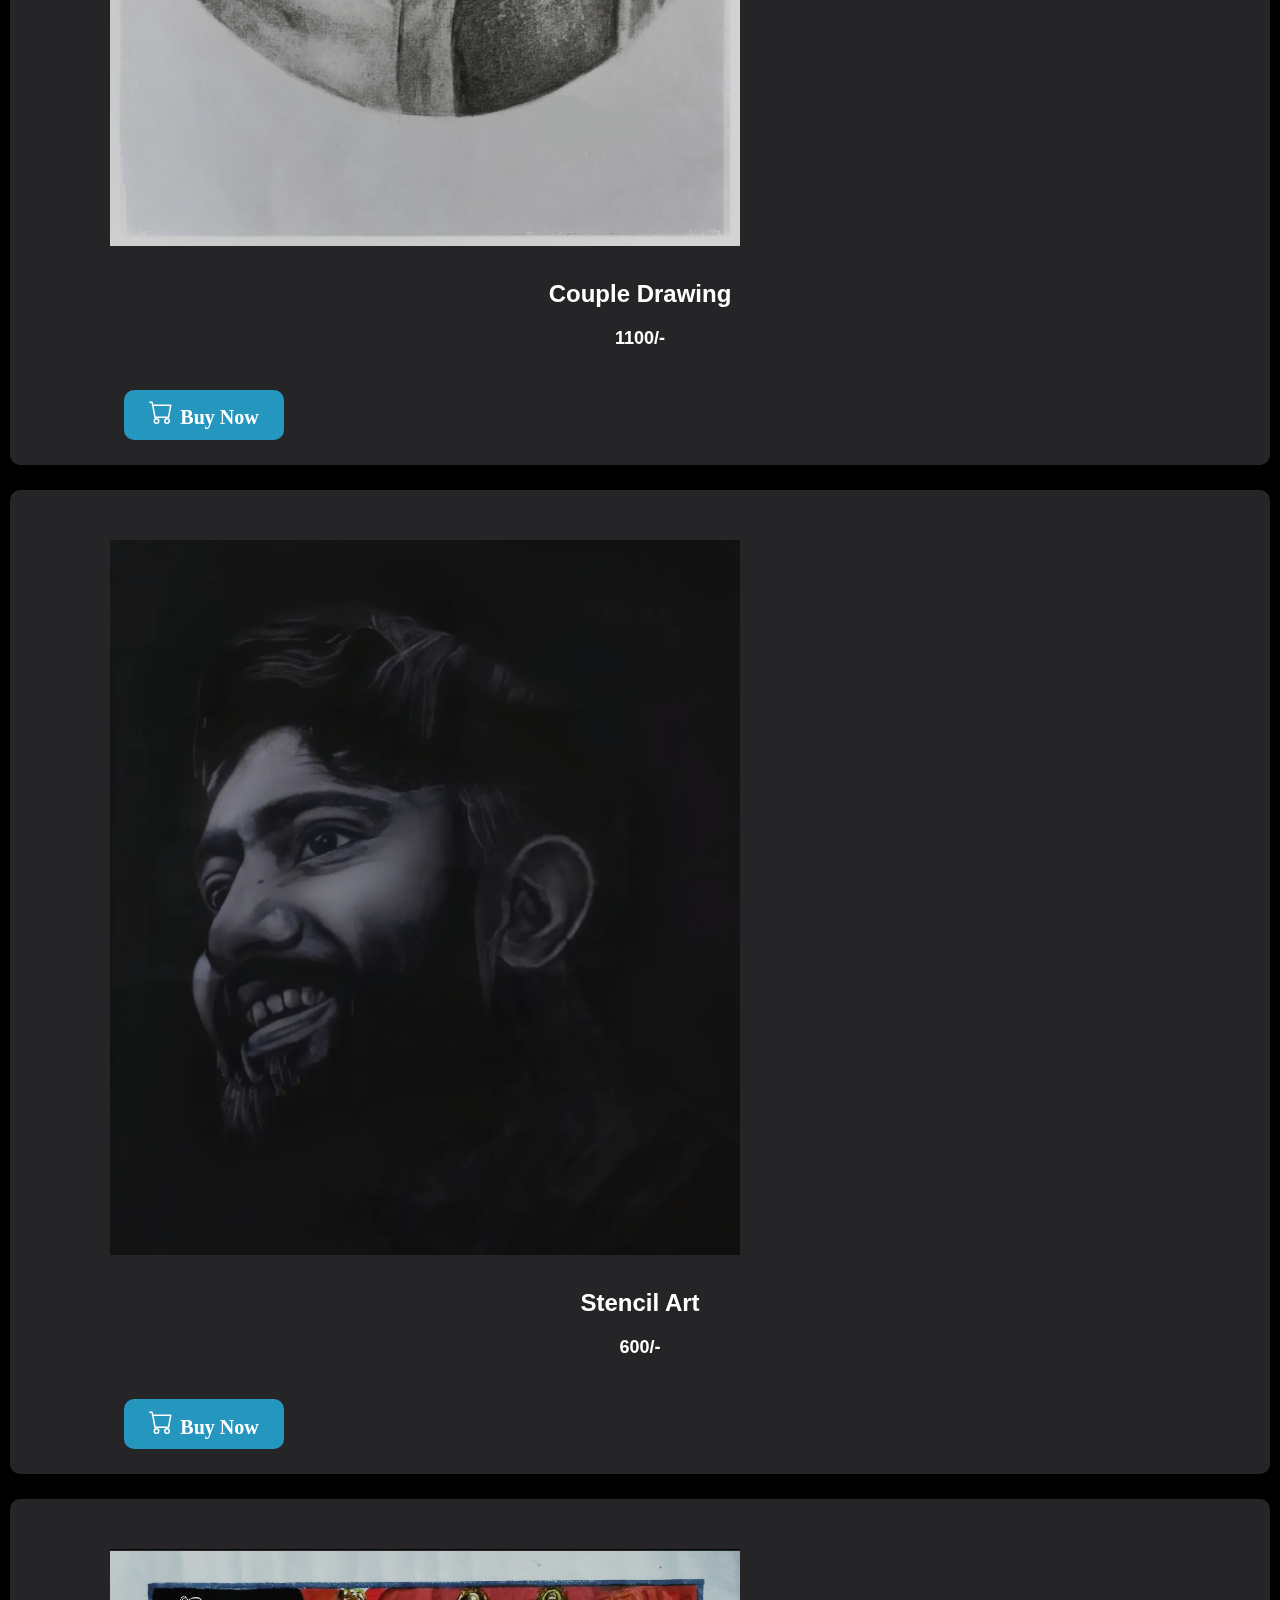
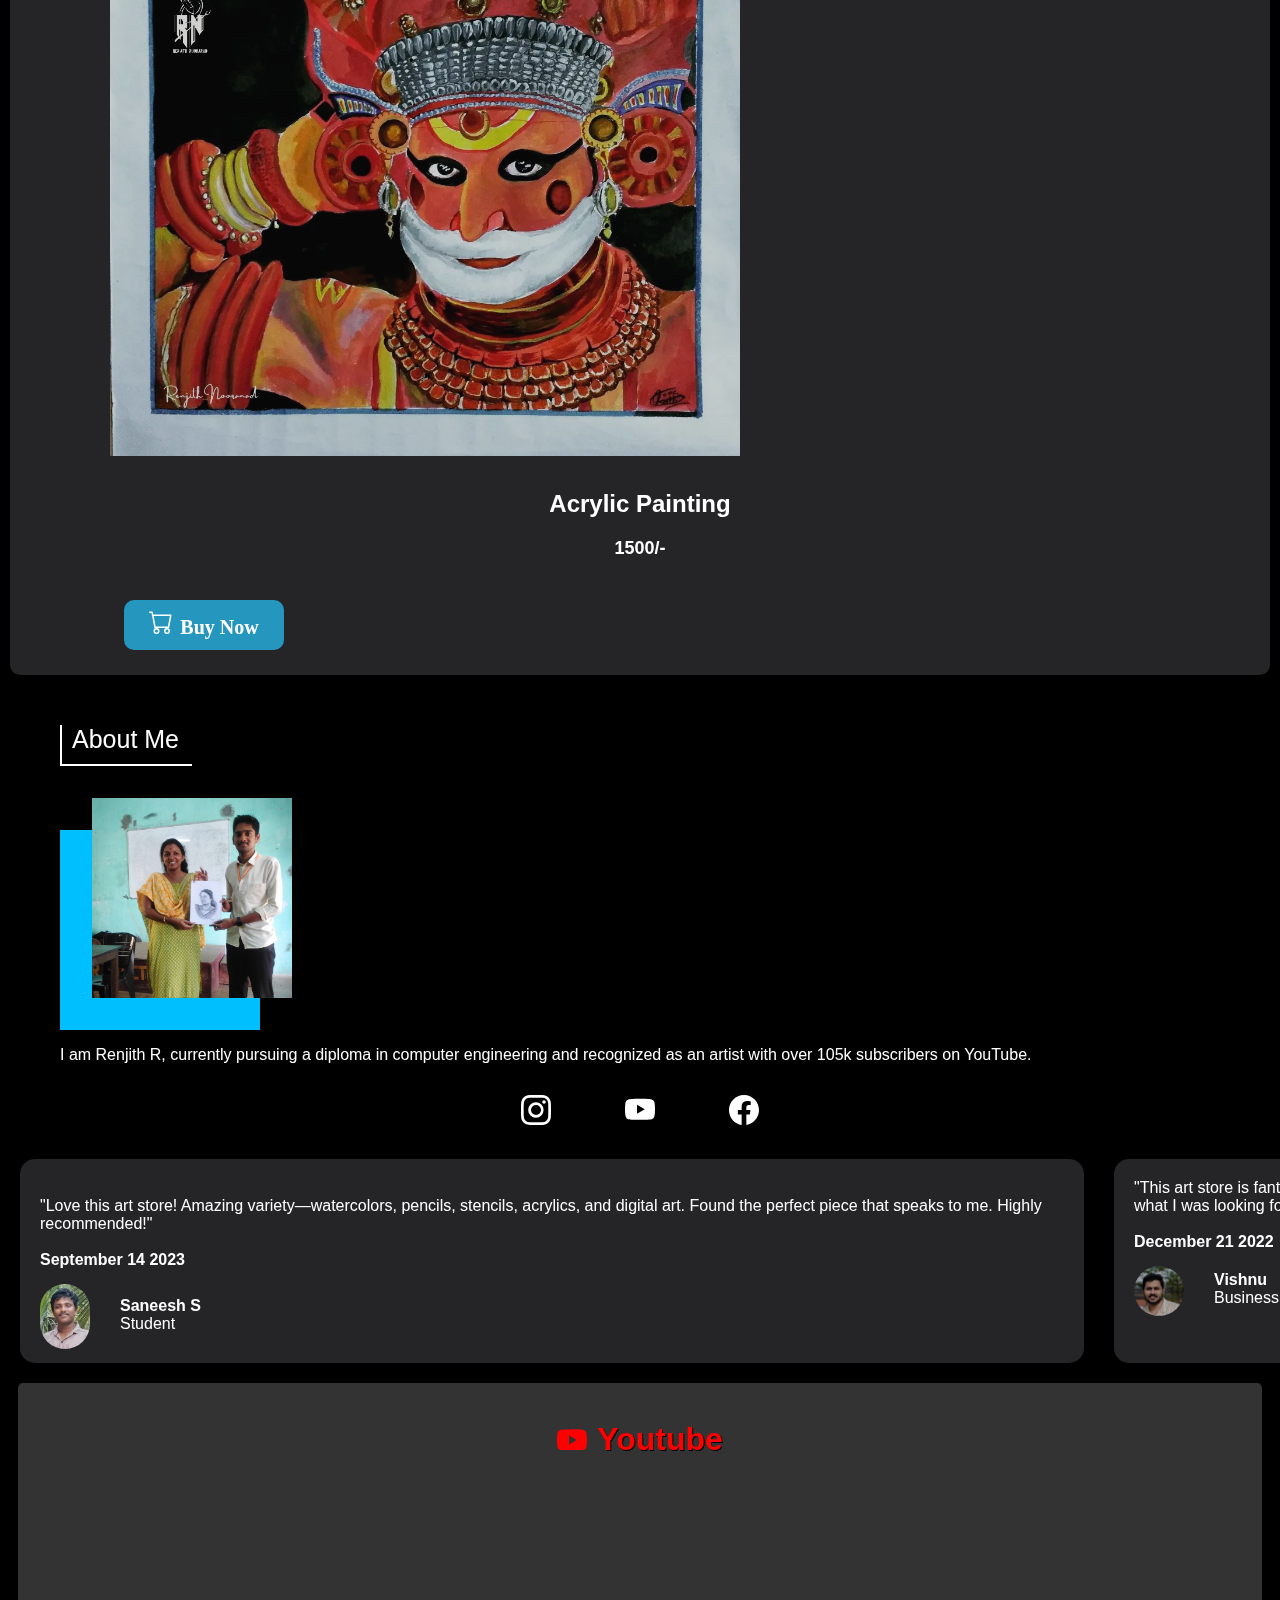
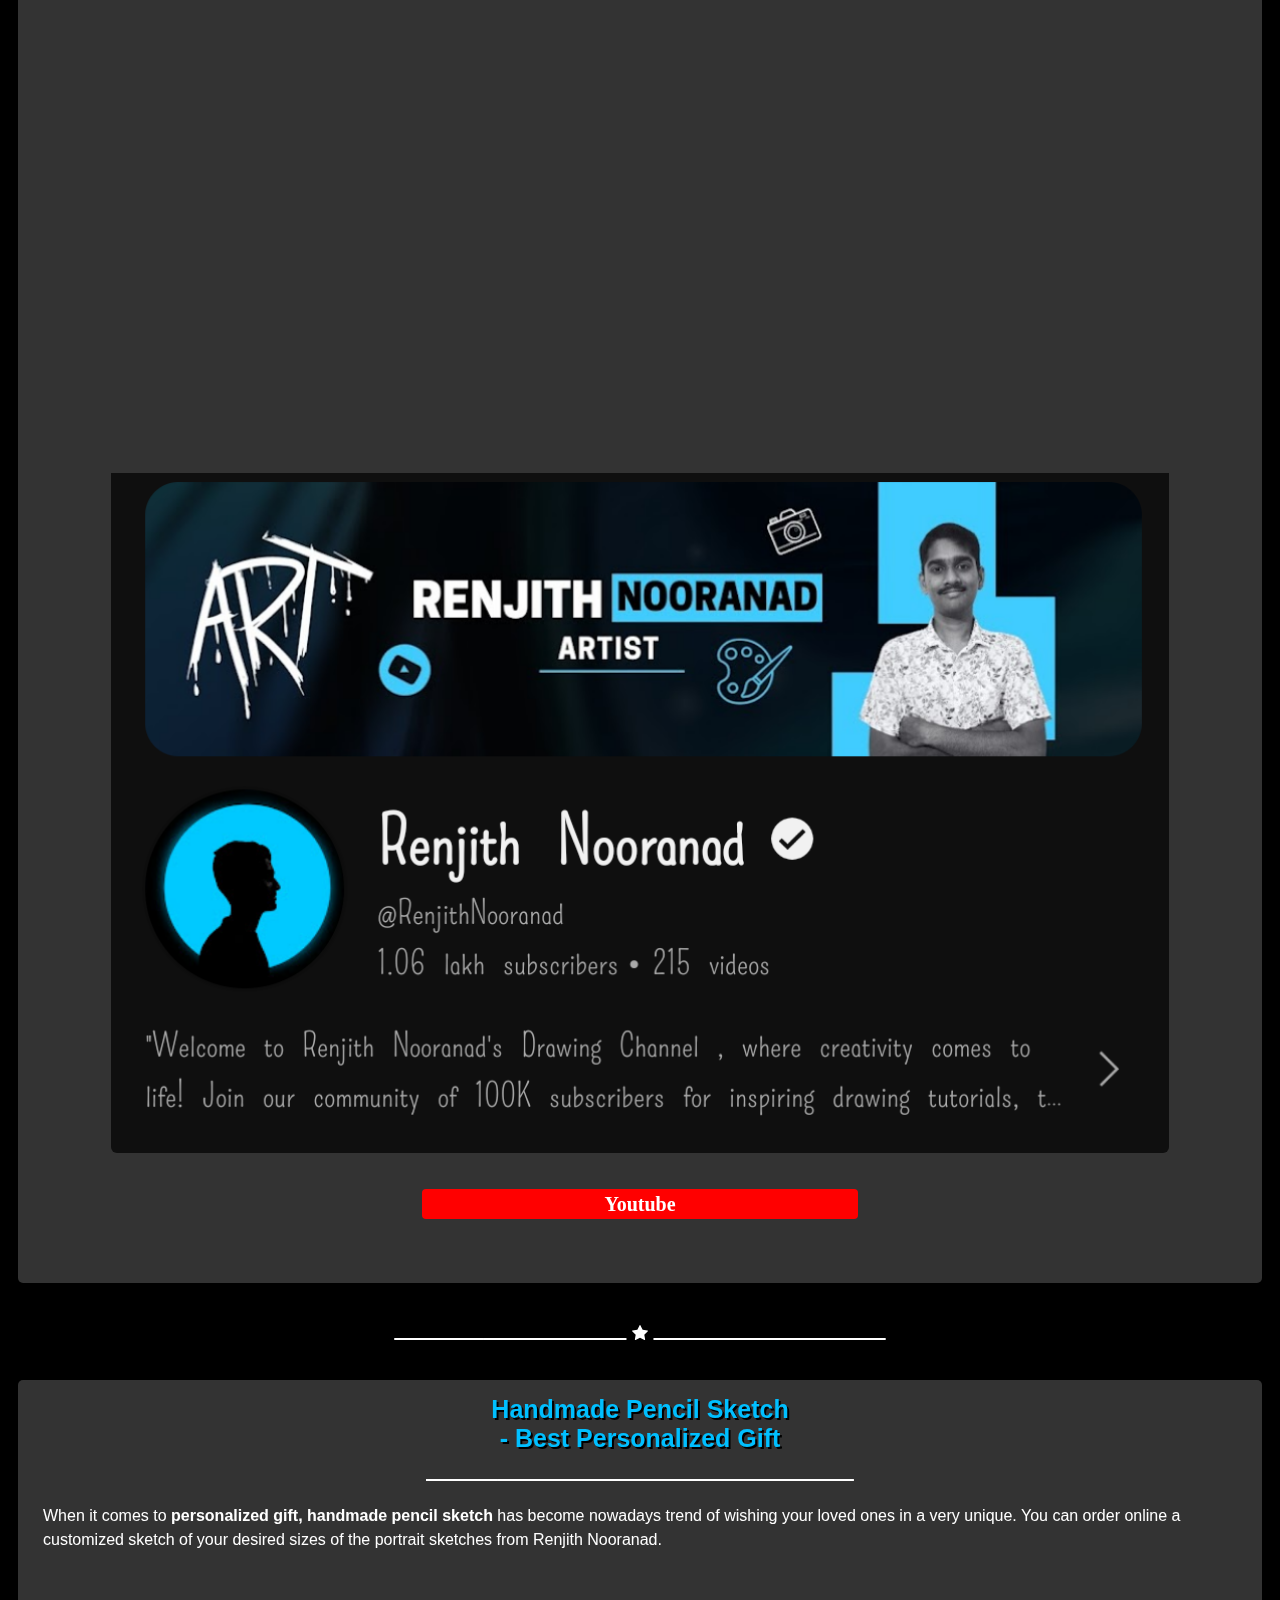
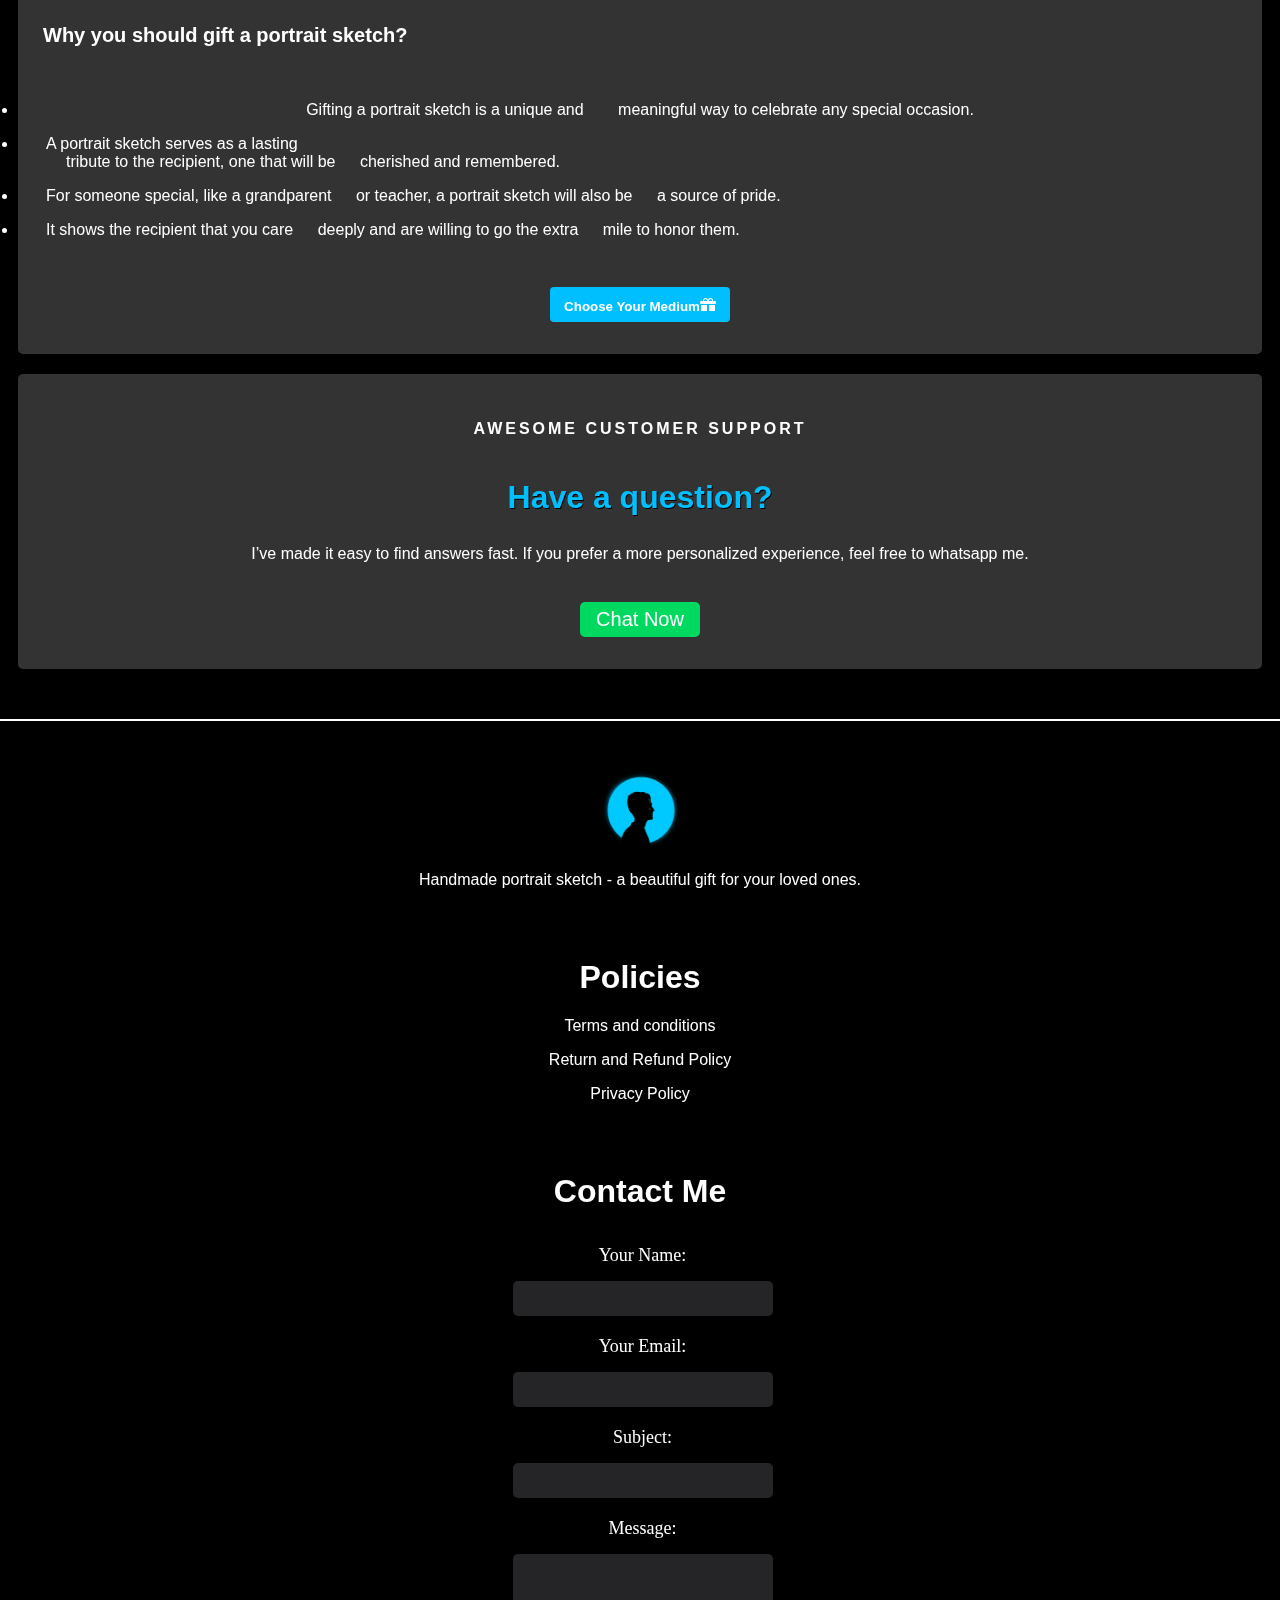
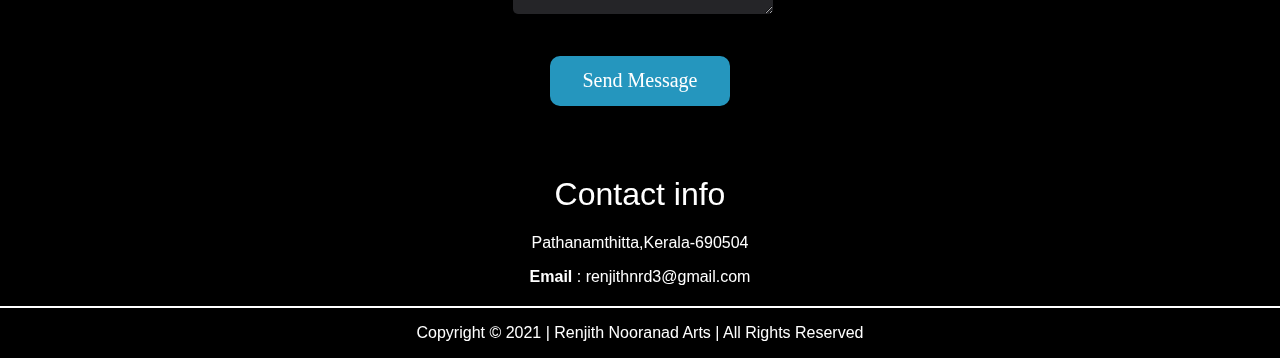
==== commit f750131a: "Update index.html" ====
--- a/index.html
+++ b/index.html
@@ -4,7 +4,7 @@
 <head>
   <meta charset="UTF-8">
   <meta name="viewport" content="width=device-width, initial-scale=1">
-  <title>Renjith Nrd</title>
+  <title></title>
   <link rel="stylesheet" href="style.css">
 </head>
 
@@ -44,6 +44,7 @@
 Kerala since 2021</h1>
 <p>Your loved one’s special day is approaching, and if you’re seeking the finest portrait pencil sketch artist for a personalized and handmade gift, Renjith Nooranad Arts is the ideal choice.</p>
 <p style="padding-bottom: 25px">We offer secure delivery of your sketch from Kerala to any location in India, ensuring it reaches the specified address safely.</p>
+
 <button style="position: absolute" onclick="redirectToWhatsApp()"><svg xmlns="http://www.w3.org/2000/svg" width="16" height="16" fill="currentColor" class="bi bi-whatsapp" style="color: white;padding-right: 5px" viewBox="0 0 16 16">
   <path d="M13.601 2.326A7.85 7.85 0 0 0 7.994 0C3.627 0 .068 3.558.064 7.926c0 1.399.366 2.76 1.057 3.965L0 16l4.204-1.102a7.9 7.9 0 0 0 3.79.965h.004c4.368 0 7.926-3.558 7.93-7.93A7.9 7.9 0 0 0 13.6 2.326zM7.994 14.521a6.6 6.6 0 0 1-3.356-.92l-.24-.144-2.494.654.666-2.433-.156-.251a6.56 6.56 0 0 1-1.007-3.505c0-3.626 2.957-6.584 6.591-6.584a6.56 6.56 0 0 1 4.66 1.931 6.56 6.56 0 0 1 1.928 4.66c-.004 3.639-2.961 6.592-6.592 6.592m3.615-4.934c-.197-.099-1.17-.578-1.353-.646-.182-.065-.315-.099-.445.099-.133.197-.513.646-.627.775-.114.133-.232.148-.43.05-.197-.1-.836-.308-1.592-.985-.59-.525-.985-1.175-1.103-1.372-.114-.198-.011-.304.088-.403.087-.088.197-.232.296-.346.1-.114.133-.198.198-.33.065-.134.034-.248-.015-.347-.05-.099-.445-1.076-.612-1.47-.16-.389-.323-.335-.445-.34-.114-.007-.247-.007-.38-.007a.73.73 0 0 0-.529.247c-.182.198-.691.677-.691 1.654s.71 1.916.81 2.049c.098.133 1.394 2.132 3.383 2.992.47.205.84.326 1.129.418.475.152.904.129 1.246.08.38-.058 1.171-.48 1.338-.943.164-.464.164-.86.114-.943-.049-.084-.182-.133-.38-.232"/>
 </svg>Order on Whatsapp</button>
@@ -272,4 +273,4 @@
   <script src="script.js"></script>
 </body>
 
-</html>
+    </html>
--- a/style.css
+++ b/style.css
@@ -270,6 +270,7 @@
   background-color: #1F2022;
   margin: 25px;
   border-radius: 15px;
+  height: 450px;
 }
 .about>p{
   color: white;
